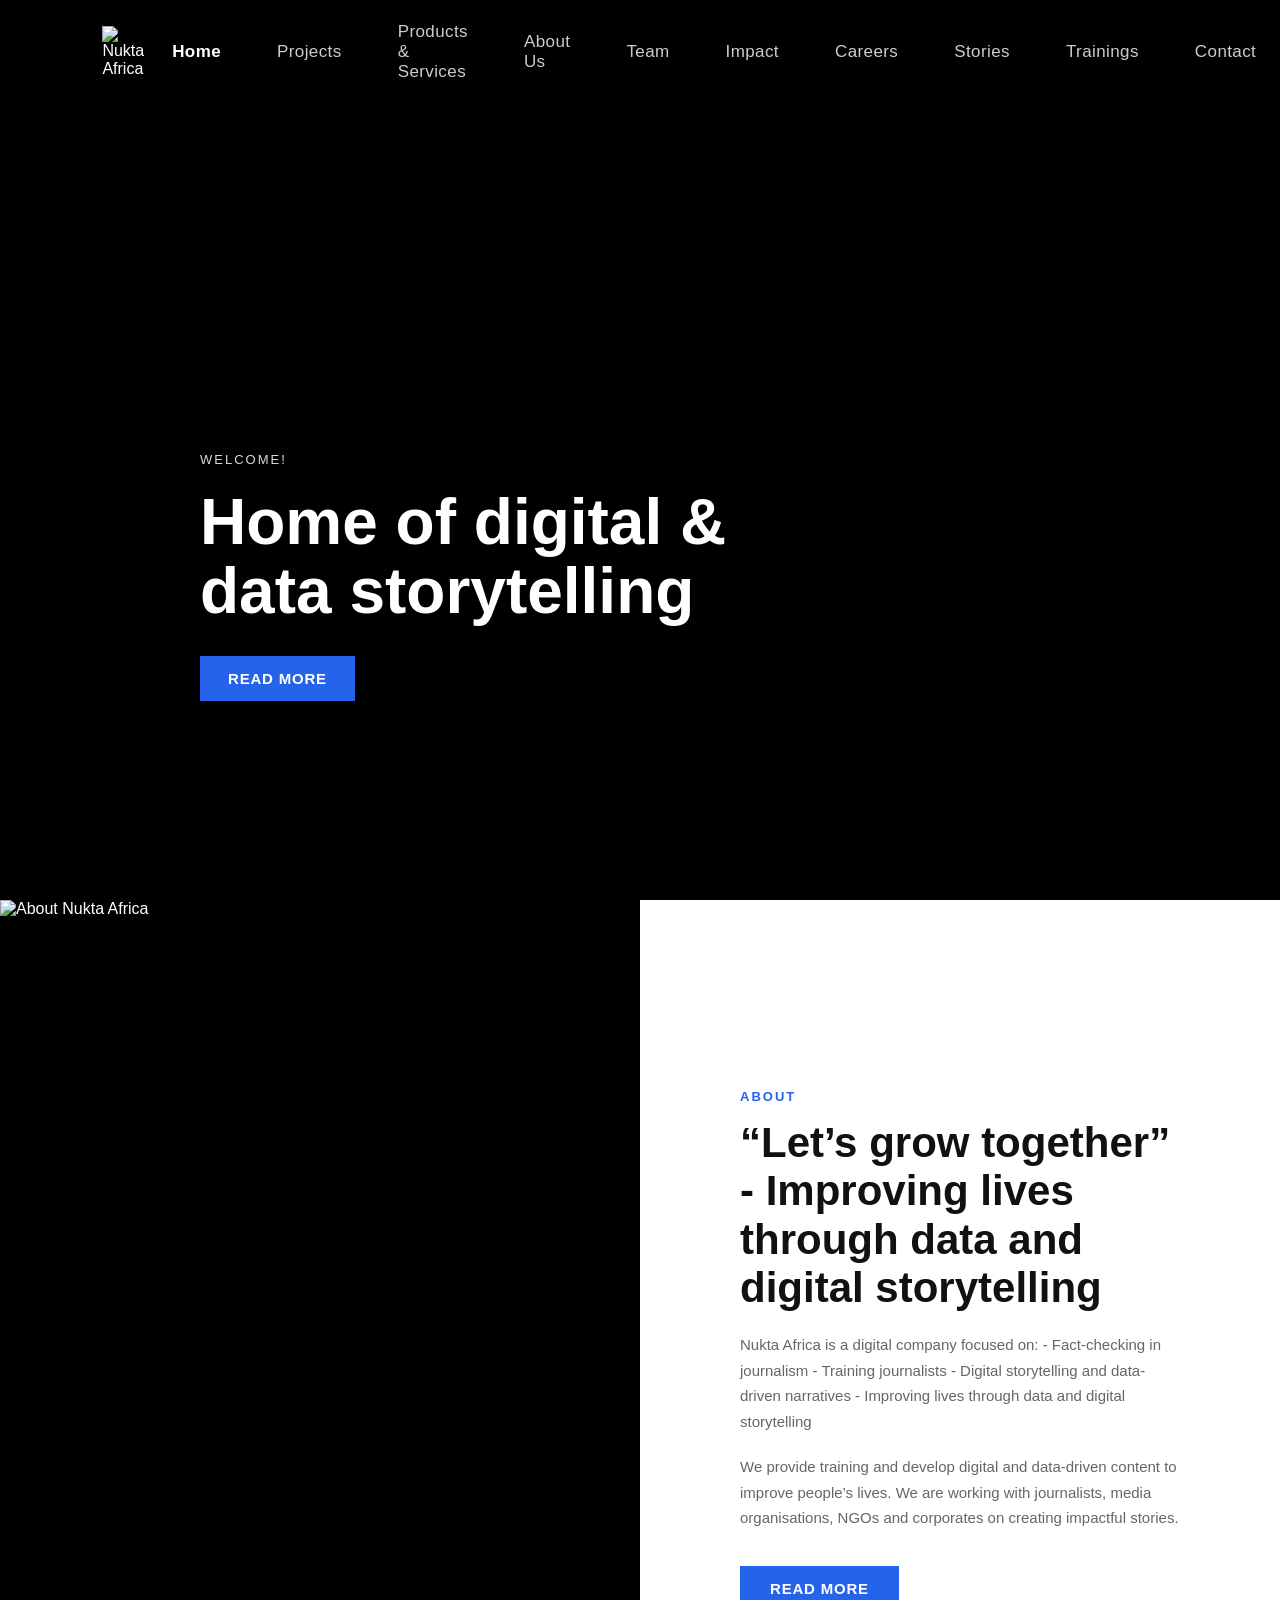
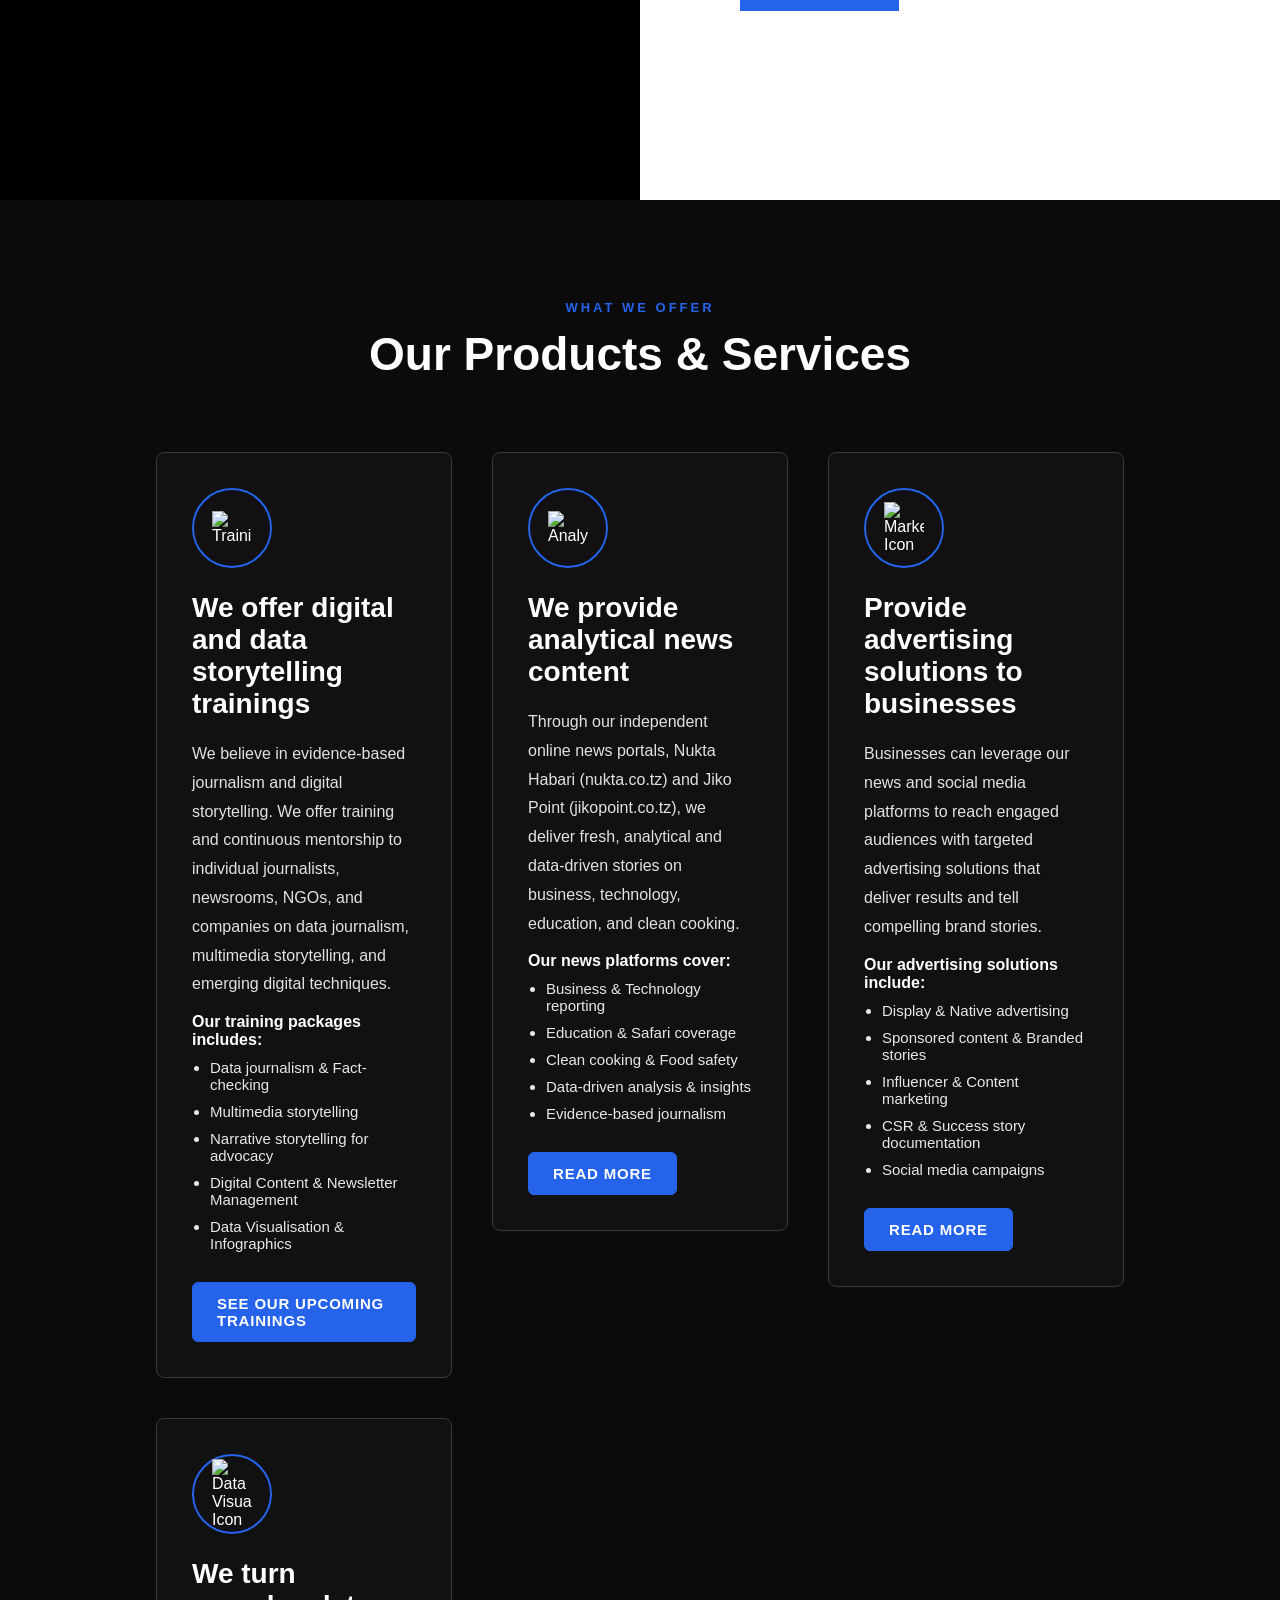
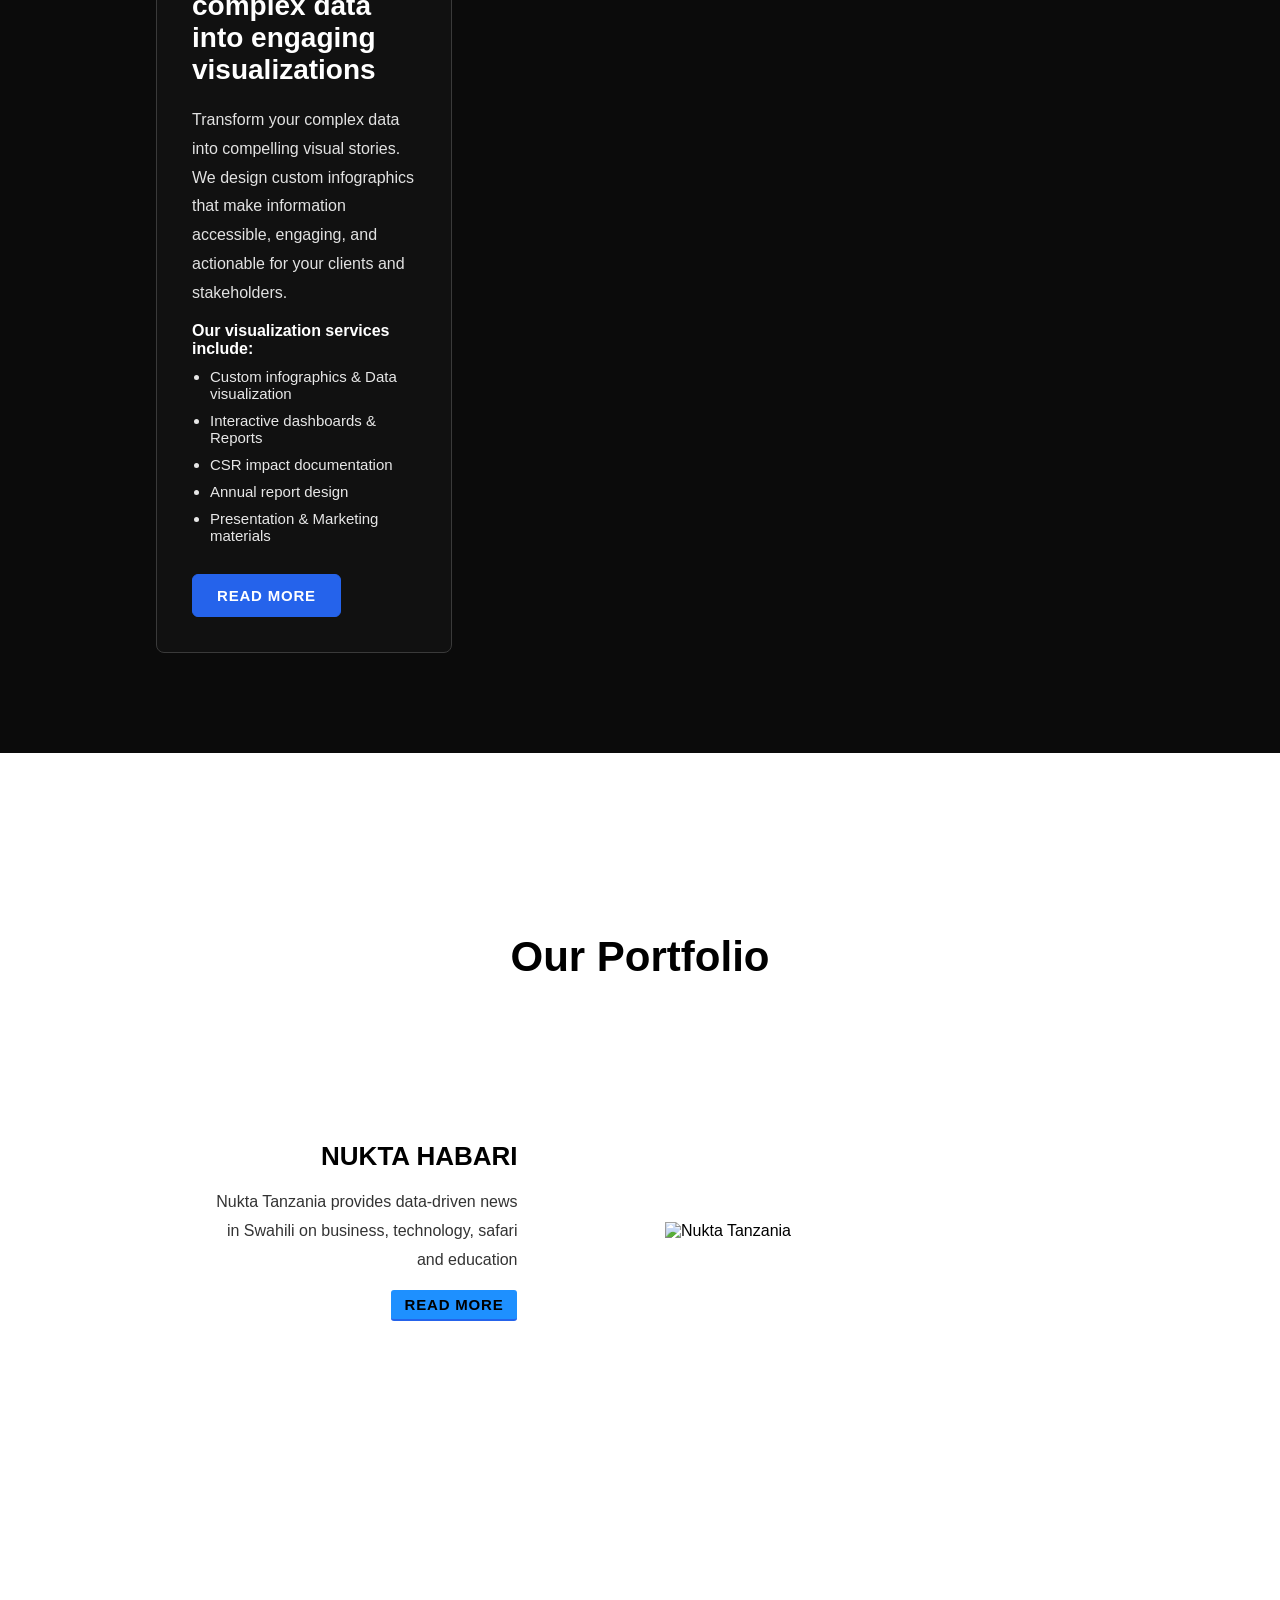
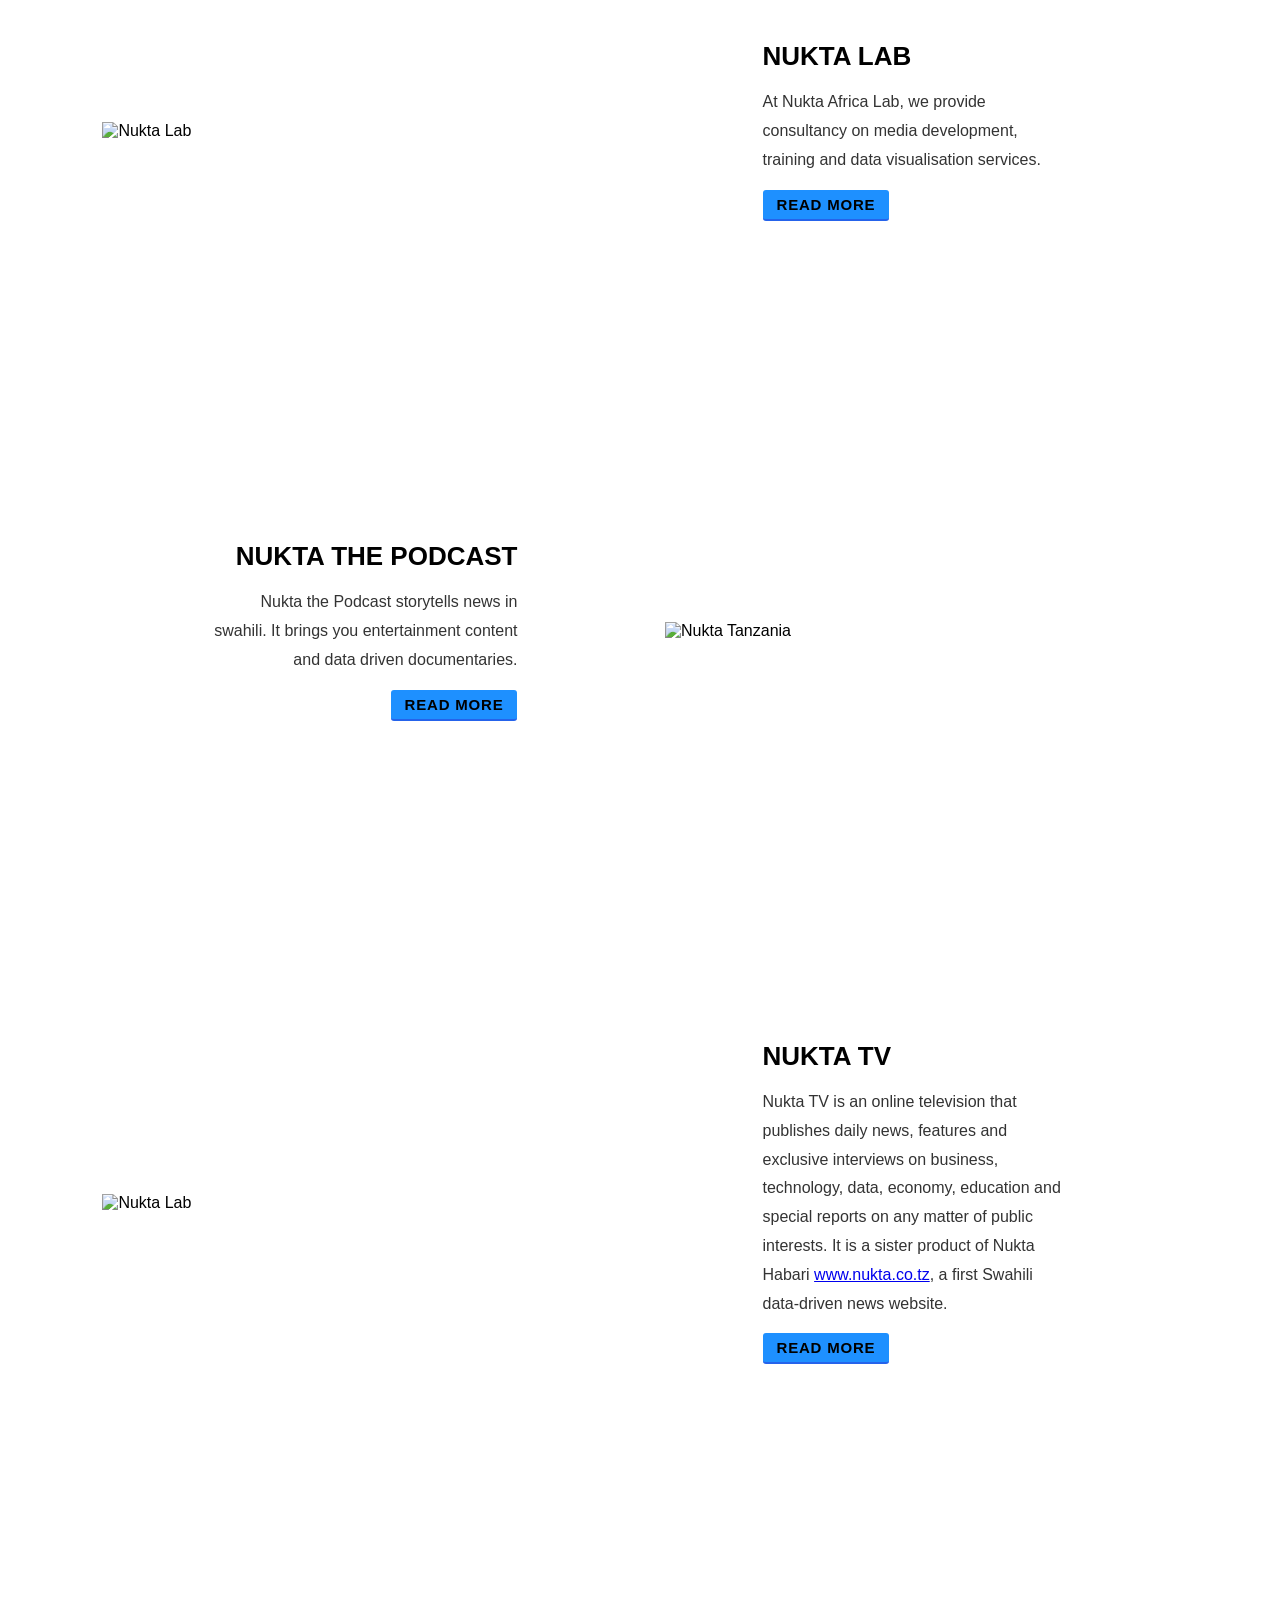
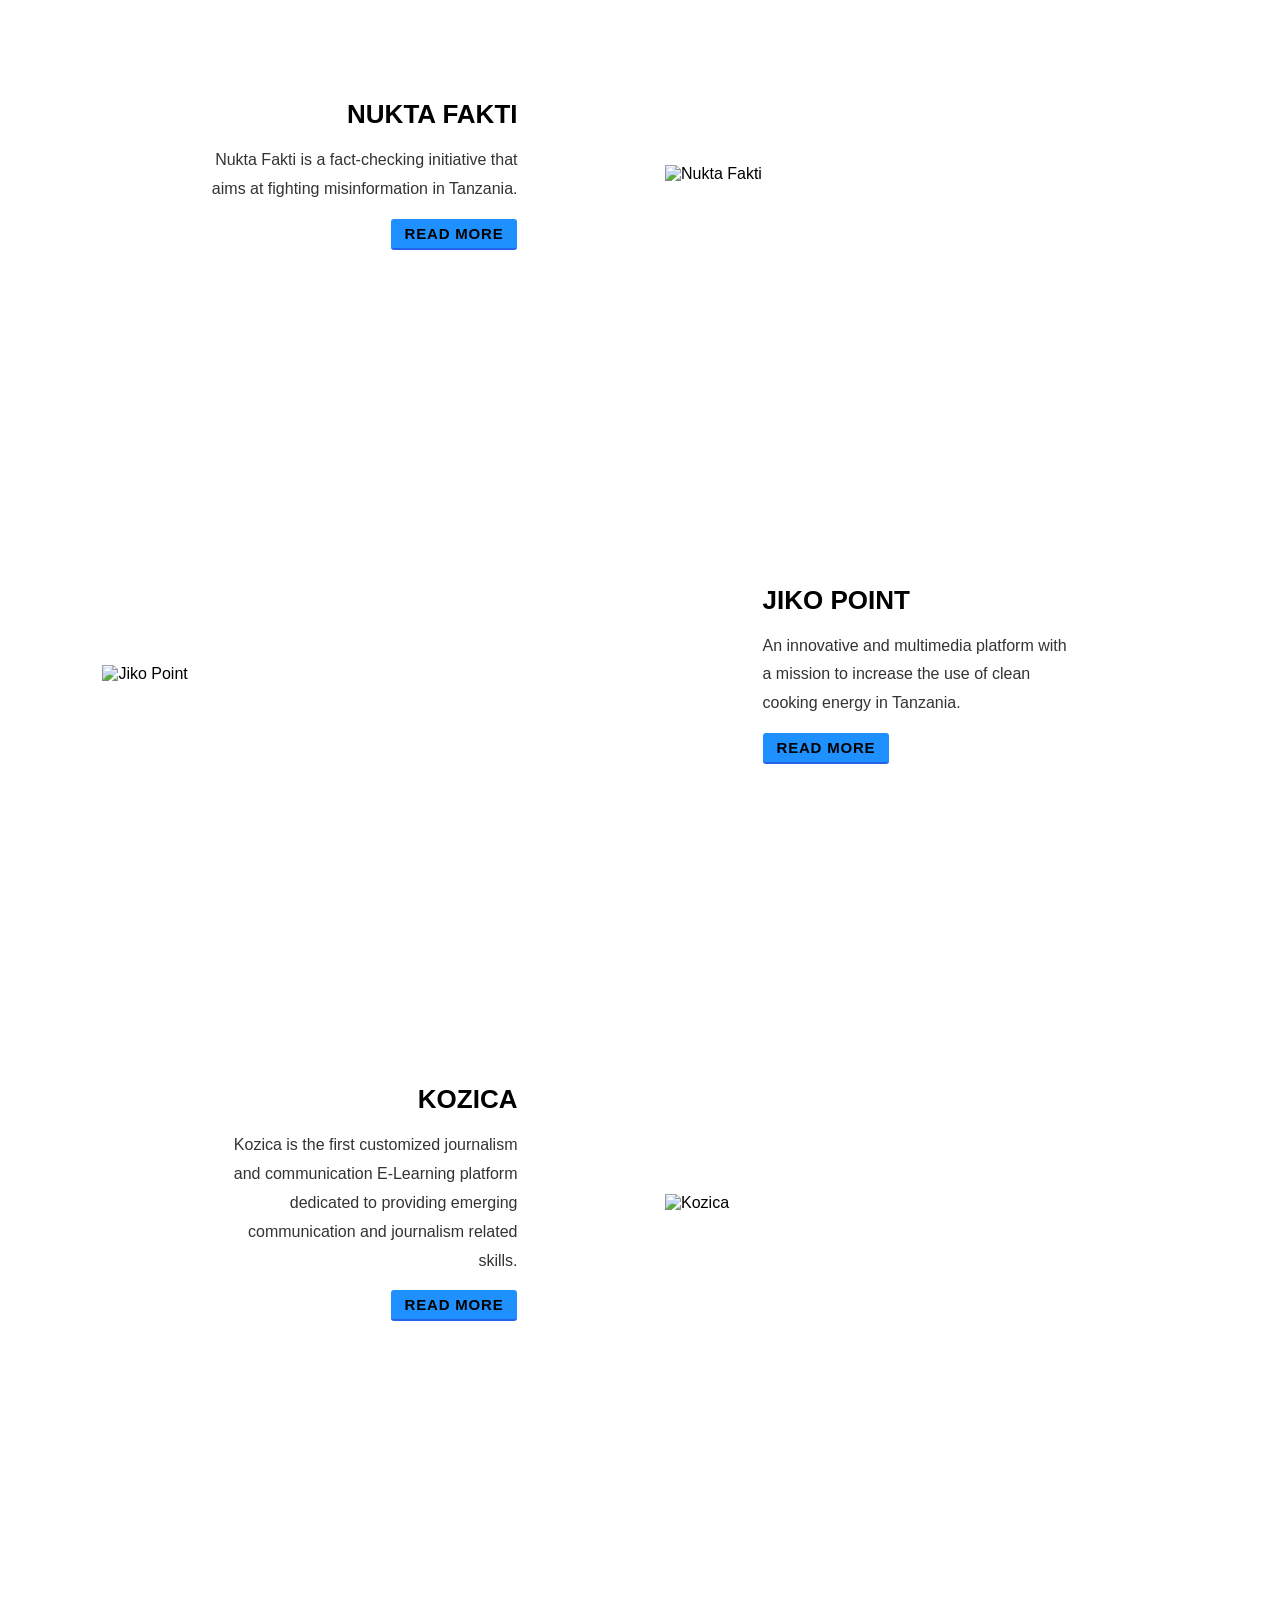
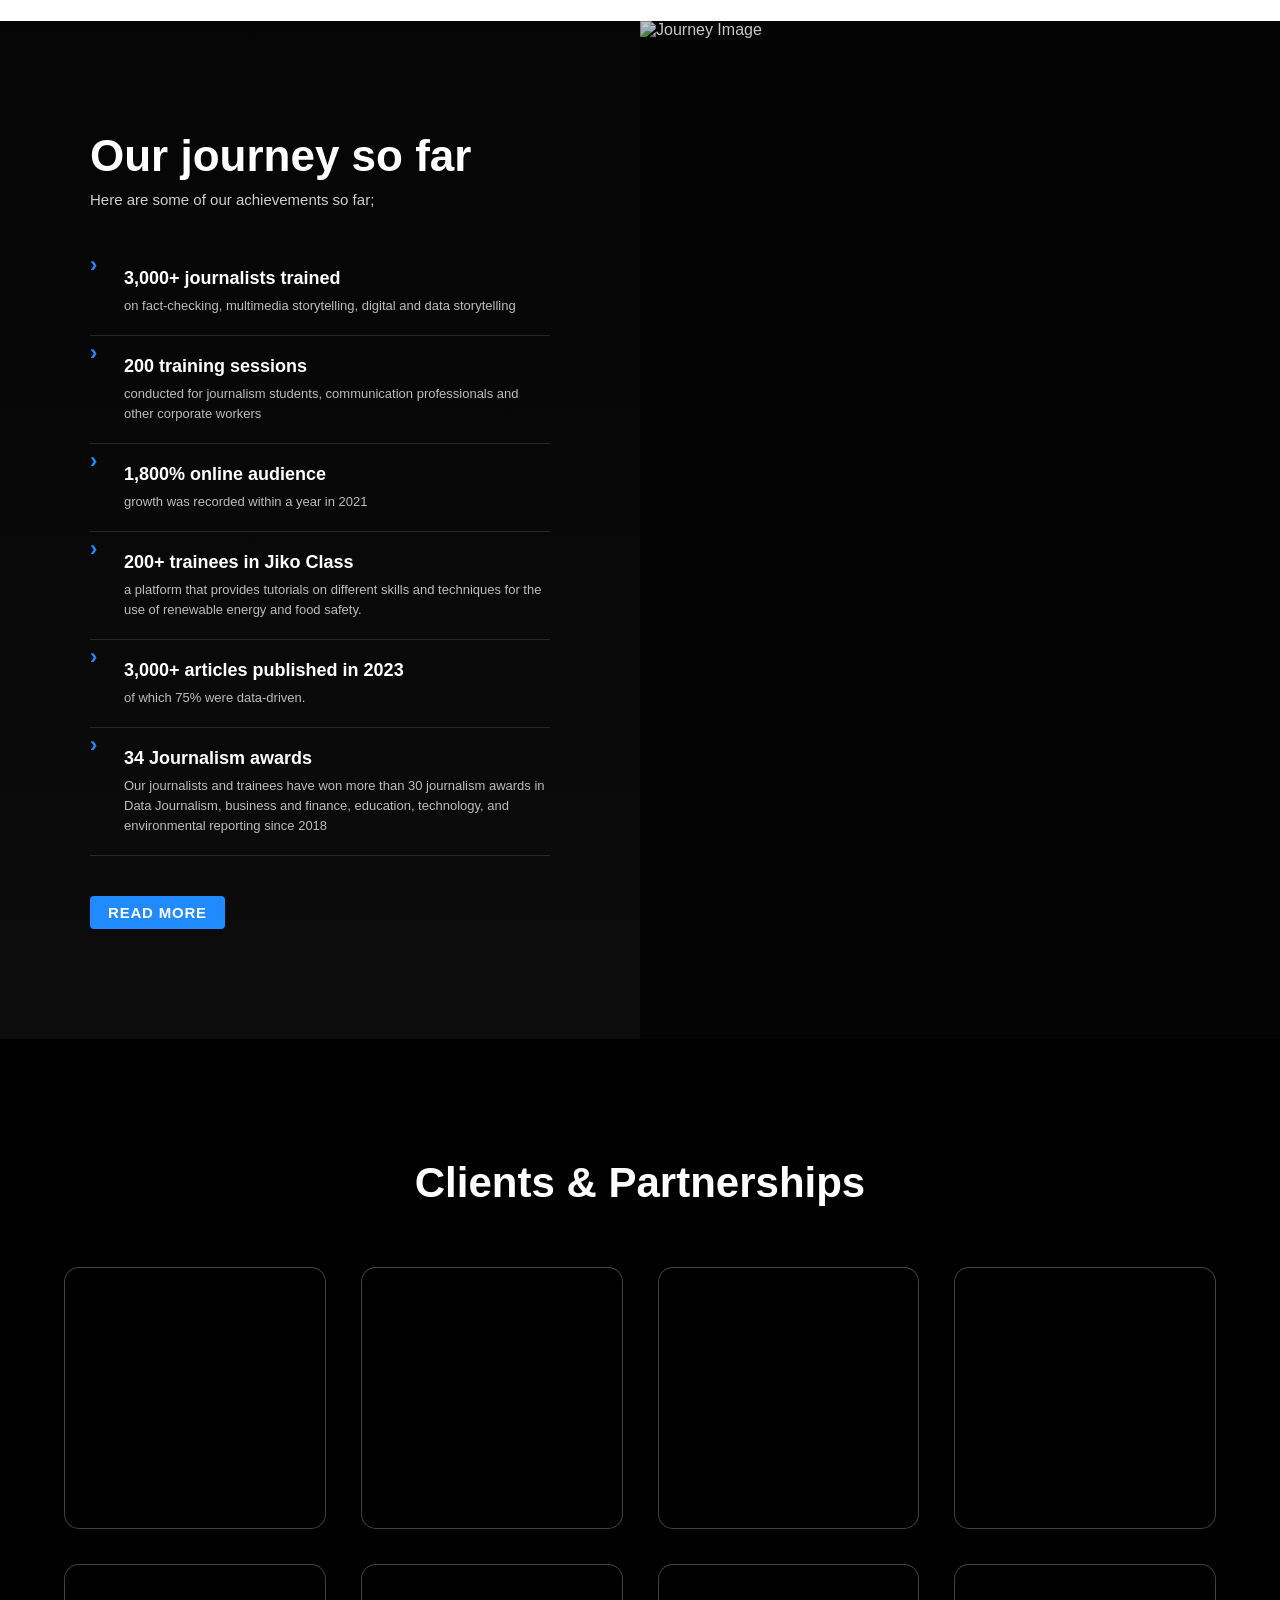
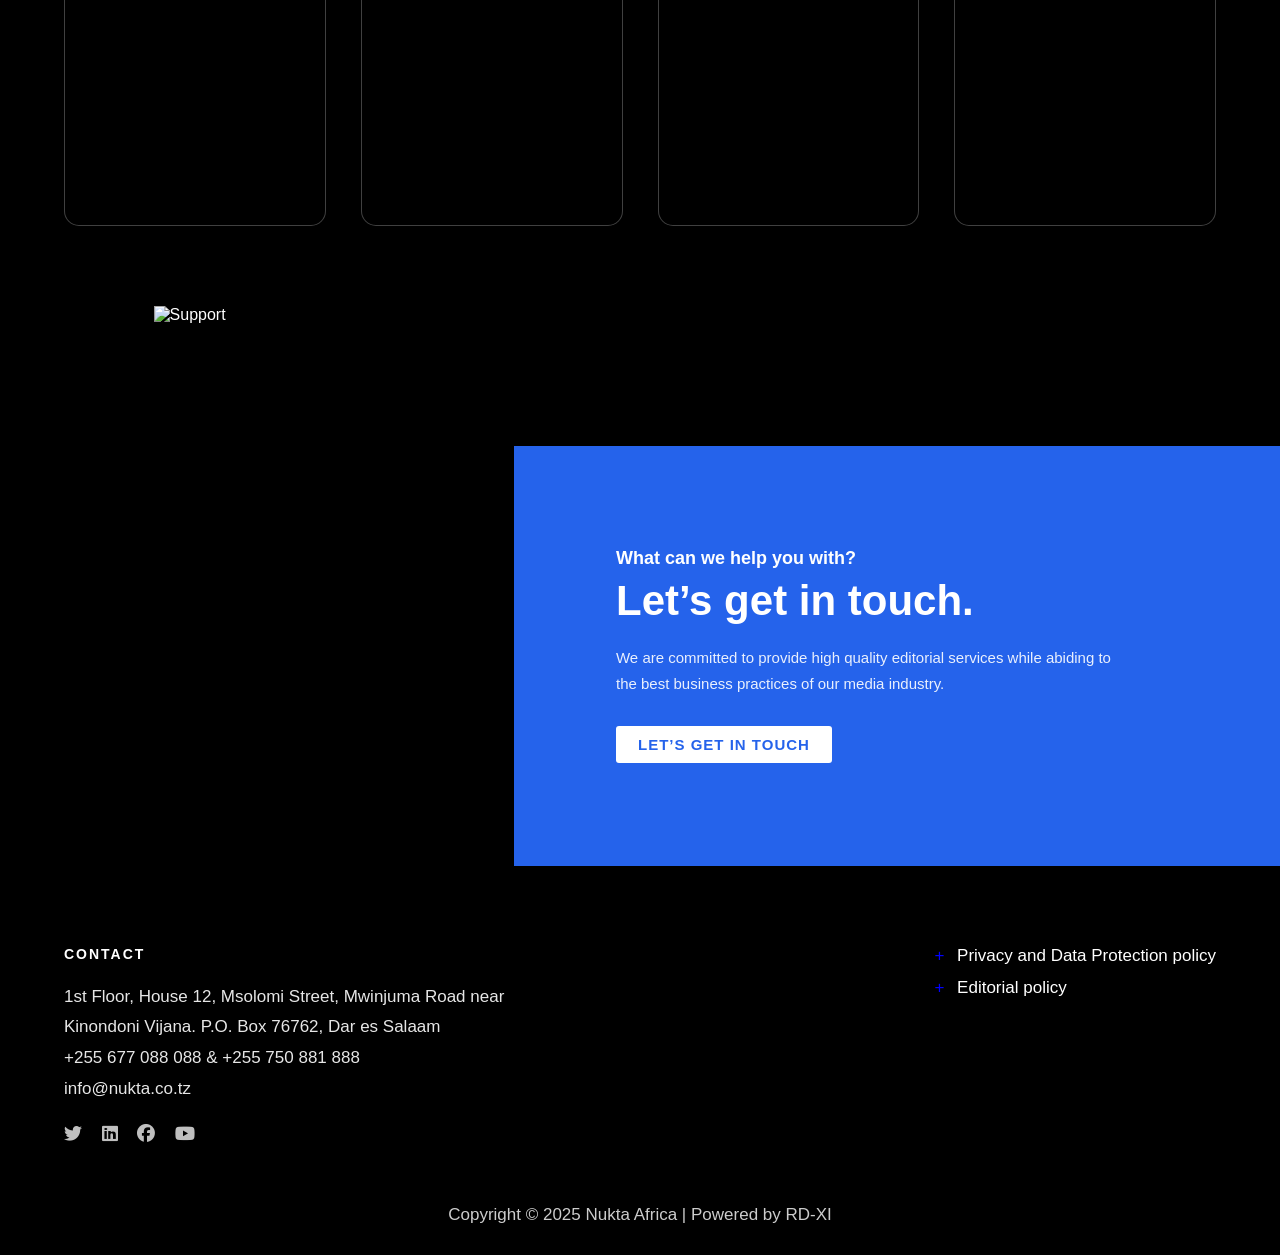
==== index.html @ 976929ad "init 2" ====
<!DOCTYPE html>
<html lang="en">
<head>
    <meta charset="UTF-8">
    <title>Nukta Africa</title>
    <meta name="viewport" content="width=device-width, initial-scale=1.0">
    <link rel="stylesheet" href="css/style.css">
    <link rel="stylesheet" href="https://cdnjs.cloudflare.com/ajax/libs/font-awesome/6.5.0/css/all.min.css">

</head>
<body>

    <div class="menu-overlay" id="menuOverlay" onclick="toggleMenu()"></div>


<section class="hero">

    <div class="hero-overlay"></div>

    <!-- HEADER -->
    <header class="header">
        <div class="logo">
            <img src="images/logo.png" alt="Nukta Africa">
        </div>

        <!-- DESKTOP NAV -->
        <nav class="nav">
            <a href="index.html" class="active">Home</a>
            <a href="projects.html">Projects</a>
            <a href="services.html">Products & Services</a>
            <a href="about.html">About Us</a>
            <a href="team.html">Team</a>
            <a href="impact.html">Impact</a>
            <a href="careers.html">Careers</a>
            <a href="stories.html">Stories</a>
            <a href="training.html">Trainings</a>
            <a href="contact.html">Contact</a>
        </nav>

        <!-- MOBILE MENU BUTTON -->
        <div class="menu-toggle" onclick="toggleMenu()">
            <span></span>
            <span></span>
            <span></span>
        </div>
    </header>

    <!-- MOBILE NAV -->
    <div class="mobile-nav" id="mobileNav">
        <a href="index.html" class="active">Home</a>
        <a href="projects.html">Projects</a>
        <a href="services.html">Products & Services</a>
        <a href="about.html">About Us</a>
        <a href="team.html">Team</a>
        <a href="impact.html">Impact</a>
        <a href="careers.html">Careers</a>
        <a href="stories.html">Stories</a>
        <a href="training.html">Trainings</a>
        <a href="contact.html">Contact</a>
    </div>

    <!-- HERO CONTENT -->
    <div class="hero-content">
        <span class="welcome">WELCOME!</span>
        <h1>Home of digital & data storytelling</h1>
        <a href="#about" class="hero-btn">READ MORE</a>
    </div>

</section>

<!-- ===== ABOUT SECTION START ===== -->
<section class="about-section" id="about">

    <!-- LEFT IMAGE -->
    <div class="about-image">
        <img src="images/about-img.png" alt="About Nukta Africa">
    </div>

    <!-- RIGHT CONTENT -->
    <div class="about-content">
        <span class="about-tag">ABOUT</span>

        <h2>
            “Let’s grow together” -
            Improving lives through
            data and digital storytelling
        </h2>

        <p class="about-highlight">
            Nukta Africa is a digital company focused on: - Fact-checking in journalism - Training journalists -
            Digital storytelling and data-driven narratives - Improving lives through data and digital storytelling
        </p>

        <p>
            We provide training and develop digital and data-driven content to improve people’s lives.
            We are working with journalists, media organisations, NGOs and corporates on creating impactful stories.
        </p>

        <a href="about.html" class="about-btn">Read More</a>
    </div>

</section>
<!-- ===== ABOUT SECTION END ===== -->



<!-- ===== DARK SERVICES SECTION START ===== -->
<section class="dark-services">

<div class="section-heading">
    <span class="section-tag">WHAT WE OFFER</span>
    <h2>Our Products & Services</h2>
</div>

    <div class="dark-services-container">

        <!-- SERVICE 1 -->
        <div class="service-box reveal delay-1">
            <div class="service-icon">
                <img src="images/icon-training.png" alt="Training">
            </div>

            <h3>We offer digital and data storytelling trainings</h3>

            <p>
                We believe in evidence-based journalism and digital storytelling. We offer training and continuous 
                mentorship to individual journalists, newsrooms, NGOs, and companies on data journalism, multimedia 
                storytelling, and emerging digital techniques.
            </p>

            <strong>Our training packages includes:</strong>

            <ul>
                <li>Data journalism & Fact-checking</li>
                <li>Multimedia storytelling</li>
                <li>Narrative storytelling for advocacy</li>
                <li>Digital Content & Newsletter Management</li>
                <li>Data Visualisation & Infographics</li>
            </ul>

            <a href="training.html" class="dark-btn">See our upcoming trainings</a>

        </div>

        <!-- SERVICE 2 -->
         <div class="service-box reveal delay-2">
            <div class="service-icon">
                <img src="images/icon-analytics.png" alt="Analytics">
            </div>

            <h3>We provide analytical news content</h3>

            <p>
                Through our independent online news portals, Nukta Habari (nukta.co.tz) and Jiko Point (jikopoint.co.tz), 
                we deliver fresh, analytical and data-driven stories on business, technology, education, and clean cooking.
            </p>

            <strong>Our news platforms cover:</strong>

            <ul>
                <li>Business & Technology reporting</li>
                <li>Education & Safari coverage</li>
                <li>Clean cooking & Food safety</li>
                <li>Data-driven analysis & insights</li>
                <li>Evidence-based journalism</li>
            </ul>

            <a href="services.html" class="dark-btn">Read More</a>
        </div>


    <div class="service-box reveal delay-3">

        <div class="service-icon">
            <img src="images/marketing.png" alt="Marketing Icon">
        </div>

        <h3>Provide advertising solutions to businesses</h3>

        <p>
            Businesses can leverage our news and social media platforms to reach engaged audiences with targeted 
            advertising solutions that deliver results and tell compelling brand stories.
        </p>

        <strong>Our advertising solutions include:</strong>

        <ul>
            <li>Display & Native advertising</li>
            <li>Sponsored content & Branded stories</li>
            <li>Influencer & Content marketing</li>
            <li>CSR & Success story documentation</li>
            <li>Social media campaigns</li>
        </ul>

        <a href="#" class="dark-btn">READ MORE</a>

    </div>

    <div class="service-box reveal delay-4">

        <div class="service-icon">
            <img src="images/complex.png" alt="Data Visualisation Icon">
        </div>

        <h3>We turn complex data into engaging visualizations</h3>

        <p>
            Transform your complex data into compelling visual stories. We design custom infographics that make 
            information accessible, engaging, and actionable for your clients and stakeholders.
        </p>

        <strong>Our visualization services include:</strong>

        <ul>
            <li>Custom infographics & Data visualization</li>
            <li>Interactive dashboards & Reports</li>
            <li>CSR impact documentation</li>
            <li>Annual report design</li>
            <li>Presentation & Marketing materials</li>
        </ul>

        <a href="#" class="dark-btn">READ MORE</a>

    </div>

    </div>

</section>
<!-- ===== DARK SERVICES SECTION END ===== -->


<!-- ROWS START HERE -->

<section class="portfolio-full">

    <div class="portfolio-heading">
        <h2>Our Portfolio</h2>
    </div>

    <div class="portfolio-rows">
        <div class="portfolio-full-row text-right-align">
            <div class="portfolio-full-text">
                <h3>NUKTA HABARI</h3>
                <p>
                   Nukta Tanzania provides data-driven news in Swahili on business, technology, safari and education
                </p>
                <a href="https://nukta.co.tz/" class="portfolio-btn">Read More</a>
            </div>
            <div class="portfolio-full-image">
                <img src="images/port_1.jpg" alt="Nukta Tanzania">
            </div>
        </div>

        <div class="portfolio-full-row reverse">
            <div class="portfolio-full-text">
                <h3>NUKTA LAB</h3>
                <p>
                    At Nukta Africa Lab, we provide consultancy on media
                    development, training and data visualisation services.
                </p>
                <a href="#" class="portfolio-btn">Read More</a>
            </div>
            <div class="portfolio-full-image">
                <img src="images/port_2.jpg" alt="Nukta Lab">
            </div>
        </div>

        <div class="portfolio-full-row text-right-align">
            <div class="portfolio-full-text">
                <h3>NUKTA THE PODCAST</h3>
                <p>
                   Nukta the Podcast storytells news in swahili. It brings you entertainment content and data driven documentaries.
                </p>
                <a href="https://anchor.fm/nukta-the-podcast" class="portfolio-btn">Read More</a>
            </div>
            <div class="portfolio-full-image">
                <img src="images/port_3.jpg" alt="Nukta Tanzania">
            </div>
        </div>

        <div class="portfolio-full-row reverse">
            <div class="portfolio-full-text">
                <h3>NUKTA TV</h3>
                <p>
                    Nukta TV is an online television that publishes daily news, features and exclusive interviews on business, technology, data, economy, education and special reports on any matter of public interests. It is a sister product of Nukta Habari <a href="https://nukta.co.tz/">www.nukta.co.tz</a>, a first Swahili data-driven news website.
                </p>
                <a href="https://www.youtube.com/channel/UCBHTjEpNiN-k3giQIPc5A_Q" class="portfolio-btn">Read More</a>
            </div>
            <div class="portfolio-full-image">
                <img src="images/port_4.jpg" alt="Nukta Lab">
            </div>
        </div>

        <div class="portfolio-full-row text-right-align">
            <div class="portfolio-full-text">
                <h3>NUKTA FAKTI</h3>
                <p>
                    Nukta Fakti is a fact-checking initiative that aims at fighting misinformation in Tanzania.
                </p>
                <a href="#" class="portfolio-btn">Read More</a>
            </div>
            <div class="portfolio-full-image">
                <img src="images/port_5.jpg" alt="Nukta Fakti">
            </div>
        </div>

        <div class="portfolio-full-row reverse">
            <div class="portfolio-full-text">
                <h3>JIKO POINT</h3>
                <p>
                    An innovative and multimedia platform with a mission to increase the use of clean cooking energy in Tanzania.
                </p>
                <a href="#" class="portfolio-btn">Read More</a>
            </div>
            <div class="portfolio-full-image">
                <img src="images/port_6.jpg" alt="Jiko Point">
            </div>
        </div>

        <div class="portfolio-full-row text-right-align">
            <div class="portfolio-full-text">
                <h3>KOZICA</h3>
                <p>
                    Kozica is the first customized journalism and communication E-Learning platform dedicated to providing emerging communication and journalism related skills.
                </p>
                <a href="#" class="portfolio-btn">Read More</a>
            </div>
            <div class="portfolio-full-image">
                <img src="images/port_7.jpg" alt="Kozica">
            </div>
        </div>
    </div>

</section>

<!-- END OF PORTFOLIO SECTION -->


<!-- JOURNEY SECTION -->


<section class="journey-section">
  <div class="journey-container">

    <!-- LEFT CONTENT -->
    <div class="journey-content">
      <h2>Our journey so far</h2>
      <p class="journey-subtitle">Here are some of our achievements so far;</p>

      <ul class="journey-list">
        <li>
          <strong>3,000+ journalists trained</strong>
          <span>on fact-checking, multimedia storytelling, digital and data storytelling</span>
        </li>

        <li>
          <strong>200 training sessions</strong>
          <span>conducted for journalism students, communication professionals and other corporate workers</span>
        </li>

        <li>
          <strong>1,800% online audience</strong>
          <span>growth was recorded within a year in 2021</span>
        </li>

        <li>
          <strong>200+ trainees in Jiko Class</strong>
          <span>a platform that provides tutorials on different skills and techniques for the use of renewable energy and food safety.</span>
        </li>

        <li>
          <strong>3,000+ articles published in 2023</strong>
          <span>of which 75% were data-driven.</span>
        </li>

        <li>
          <strong>34 Journalism awards</strong>
          <span>Our journalists and trainees have won more than 30 journalism awards in Data Journalism, business and finance, education, technology, and environmental reporting since  2018</span>
        </li>
      </ul>

      <a href="#" class="journey-btn">READ MORE</a>
    </div>

    <!-- RIGHT IMAGE -->
    <div class="journey-image">
      <img src="images/journey.jpg" alt="Journey Image">
    </div>

  </div>
</section>

<!-- CLIENTS -->

<section class="clients-section">
    <div class="clients-overlay"></div>

    <div class="clients-container">
        <h2>Clients & Partnerships</h2>

        <div class="clients-grid">
            <div class="client-logo"><img src="images/partners/1.png" alt=""></div>
            <div class="client-logo"><img src="images/partners/2.png" alt=""></div>
            <div class="client-logo"><img src="images/partners/3.png" alt=""></div>
            <div class="client-logo"><img src="images/partners/4.png" alt=""></div>

            <div class="client-logo"><img src="images/partners/5.png" alt=""></div>
            <div class="client-logo"><img src="images/partners/6.png" alt=""></div>
            <div class="client-logo"><img src="images/partners/7.png" alt=""></div>
            <div class="client-logo"><img src="images/partners/8.png" alt=""></div>
        </div>
    </div>
</section>

<section class="cta-split">
    <div class="cta-image">
        <img src="images/cta.png" alt="Support">
    </div>

    <div class="cta-content">
        <h3>What can we help you with?</h3>
        <h2>Let’s get in touch.</h2>
        <p>
            We are committed to provide high quality editorial services while
            abiding to the best business practices of our media industry.
        </p>

        <a href="#" class="cta-btn">LET’S GET IN TOUCH</a>
    </div>
</section>

<!-- FOOTER SECTION -->

<footer class="site-footer">
    <div class="footer-container">

        <!-- LEFT COLUMN -->
        <div class="footer-left">
            <h4>CONTACT</h4>
            <p>
                1st Floor, House 12, Msolomi Street, Mwinjuma Road near<br>
                Kinondoni Vijana. P.O. Box 76762, Dar es Salaam<br>
                +255 677 088 088 & +255 750 881 888<br>
                info@nukta.co.tz
            </p>

            <div class="footer-socials">
                <a href="#"><i class="fab fa-twitter"></i></a>
                <a href="#"><i class="fab fa-linkedin"></i></a>
                <a href="#"><i class="fab fa-facebook"></i></a>
                <a href="#"><i class="fab fa-youtube"></i></a>
            </div>
        </div>

        <!-- RIGHT COLUMN -->
       <div class="footer-right">
    <p>
        <span class="red-plus">+</span>
        <a href="#" class="footer-link">Privacy and Data Protection policy</a>
    </p>
    <p>
        <span class="red-plus">+</span>
        <a href="#" class="footer-link">Editorial policy</a>
    </p>
</div>

    </div>

    <div class="footer-bottom">
        <p>Copyright © 2025 Nukta Africa | Powered by RD-XI</p>
    </div>
</footer>

<script src="js/menu.js"></script>
<script src="js/index.js"></script>

</body>
</html>
---- css/style.css ----
/* ============================
   Nukta Africa - style.css
   Single clean file — portfolio alternating fixed
============================ */

:root {
  --primary: #2563eb;
}


/* ---- Reset & base ---- */
* {
  margin: 0;
  padding: 0;
  box-sizing: border-box;
  font-family: Arial, sans-serif;
}

html,
body {
  height: 100%;
}

body {
  background: #000;
  color: #fff;
  -webkit-font-smoothing: antialiased;
  -moz-osx-font-smoothing: grayscale;
}

/* =========================
   HERO
========================= */
.hero {
  position: relative;
  width: 100%;
  height: 100vh;
  background: url("../images/hero-bg.png") center/cover no-repeat;
  overflow: hidden;
  color: #fff;
}

.about-hero {
  position: relative;
  width: 100%;
  height: 100vh;
  background: url("../images/about-theme.jpg") center/cover no-repeat;
  overflow: hidden;
  color: #fff;
}

.hero-overlay {
  position: absolute;
  inset: 0;
  background: linear-gradient(to bottom, rgba(0, 0, 0, 0.75), rgba(0, 0, 0, 0.35), rgba(0, 0, 0, 0.1), rgba(0, 0, 0, 0));
  z-index: 1;
}

.header {
  position: relative;
  z-index: 5;
  width: 100%;
  padding: 25px 80px;
  display: flex;
  align-items: center;
  justify-content: space-between;
}

.logo img {
  height: 85px;
  width: auto;
}

.nav a {
  color: rgba(255, 255, 255, 0.80);
  margin-left: 28px;
  text-decoration: none;
  font-size: 15px;
  font-weight: 500;
  letter-spacing: 0.4px;
  transition: color .25s ease;
}

.nav a:hover {
  color: #2563eb;
}

.nav a.active {
  color: #fff;
  font-weight: 700;
}

.menu-toggle {
  display: none;
  flex-direction: column;
  gap: 6px;
  cursor: pointer;
  z-index: 999;
}

.menu-toggle span {
  width: 30px;
  height: 4px;
  background: #fff;
  border-radius: 10px;
  display: block;
  transition: transform .25s ease, opacity .25s ease;
}

.mobile-nav {
  position: fixed;
  top: 0;
  right: -320px;
  width: 300px;
  height: 100vh;
  background: #000;
  display: flex;
  flex-direction: column;
  justify-content: center;
  padding-left: 30px;
  transition: right .36s ease;
  z-index: 998;
}

.mobile-nav a {
  color: rgba(255, 255, 255, 0.9);
  text-decoration: none;
  font-size: 18px;
  font-weight: 500;
  padding: 14px 0;
  transition: color .2s ease;
}

.mobile-nav a:hover {
  color: #2563eb;
}

.mobile-nav.show {
  right: 0;
}

.menu-overlay {
  position: fixed;
  inset: 0;
  background: rgba(0, 0, 0, 0.35);
  backdrop-filter: blur(2px);
  opacity: 0;
  visibility: hidden;
  transition: opacity .25s ease, visibility .25s ease;
  z-index: 997;
}

.menu-overlay.show {
  opacity: 1;
  visibility: visible;
}

.hero-content {
  position: absolute;
  z-index: 3;
  top: 50%;
  left: 200px;
  transform: translateY(-50%);
  max-width: 620px;
  text-align: left;
}

.welcome {
  letter-spacing: 2px;
  font-size: 13px;
  opacity: 0.85;
}

.hero-content h1 {
  font-size: 64px;
  line-height: 1.08;
  font-weight: 700;
  margin: 20px 0 30px;
  text-shadow: 0 8px 24px rgba(0, 0, 0, 0.6);
}

.hero-btn {
  display: inline-block;
  background: #2563eb;
  color: #fff;
  padding: 14px 28px;
  font-size: 14px;
  font-weight: 600;
  letter-spacing: 1px;
  text-decoration: none;
  transition: transform .18s ease, background .18s ease, box-shadow .18s ease;
}

.hero-btn:hover {
  background: #0b5ed7;
  transform: translateY(-2px);
  box-shadow: 0 8px 25px rgba(11, 94, 215, 0.12);
}

/* =========================
   ABOUT HERO CONTENT (SAFE / ISOLATED)
========================= */

.about-hero .hero-overlay {
  background: linear-gradient(to right,
      rgba(0, 0, 0, 0.9) 0%,
      rgba(0, 0, 0, 0.55) 40%,
      rgba(0, 0, 0, 0.15) 65%,
      rgba(0, 0, 0, 0.0) 100%);
}

/* container positioned exactly like index hero */
.about-hero .about-hero-content {
  position: absolute;
  z-index: 3;
  top: 46%;
  /* ⬆ pulls content up slightly */
  left: 170px;
  /* ⬅ moves text block left */
  transform: translateY(-50%);
  max-width: 1200px;
  display: flex;
  gap: 90px;
  /* ⬅ tighter spacing between About & paragraph */
  align-items: flex-start;
  /* ⬆ aligns paragraph to top of "About" */
}


/* big ABOUT title */
.about-hero .about-title {
  font-size: clamp(90px, 11vw, 170px);
  font-weight: 800;
  line-height: 0.95;
  /* tighter baseline like your reference */
  margin-top: -6px;
  /* optical vertical alignment */
  background: linear-gradient(180deg, #ffffff 0%, #d7d7d7 100%);
  -webkit-background-clip: text;
  -webkit-text-fill-color: transparent;
}


/* right paragraph */
.about-hero .about-text {
  max-width: 520px;
  font-size: 20px;
  line-height: 1.6;
  color: #ffffff;
  margin-top: 14px;
  /* aligns first line with "u t" of About */
}


/* =========================
   ABOUT HERO MOBILE
========================= */

@media (max-width: 992px) {
  .about-hero .about-hero-content {
    left: 30px;
    right: 30px;
    flex-direction: column;
    gap: 24px;
    max-width: none;
  }

  .about-hero .about-title {
    font-size: 72px;
  }
}

.hero-half {
  background: url("../images/your-new-image.jpg") center/cover no-repeat;
}


/* HERO animations */
.hero-content {
  opacity: 0;
  transform: translateY(40px);
  animation: heroFadeUp .9s ease forwards .25s;
}

.hero-btn {
  opacity: 0;
  animation: heroFadeUp .9s ease forwards .6s;
}

@keyframes heroFadeUp {
  to {
    opacity: 1;
    transform: translateY(0);
  }
}

/* Responsive header adjustments */
@media (max-width: 992px) {
  .header {
    padding: 20px 40px;
  }

  .logo img {
    height: 52px;
  }

  .nav {
    display: none;
  }

  .menu-toggle {
    display: flex;
  }

  .hero-content {
    left: 30px;
    right: 30px;
    max-width: none;
  }

  .hero-content h1 {
    font-size: 42px;
  }
}

/* =========================
   HALF SCREEN HERO VARIANT
========================= */
.hero-half {
  height: 50vh !important;
  /* Half of the viewport */
  min-height: 420px;
  /* Prevents being too short on laptops */
}

/* Keep content vertically centered */
.hero-half .hero-content {
  top: 50%;
}




/* =========================
   ABOUT SECTION
========================= */
.about-section {
  display: flex;
  width: 100%;
  min-height: 100vh;
}

.about-image {
  width: 50%;
}

.about-image img {
  width: 100%;
  height: 100%;
  object-fit: cover;
}

.about-content {
  width: 50%;
  background: #fff;
  color: #111;
  padding: 100px;
  display: flex;
  flex-direction: column;
  justify-content: center;
}

.about-tag {
  color: #2563eb;
  letter-spacing: 2px;
  font-size: 13px;
  font-weight: 600;
  margin-bottom: 15px;
}

.about-content h2 {
  font-size: 42px;
  font-weight: 800;
  line-height: 1.15;
  max-width: 520px;
  margin-bottom: 20px;
}

.about-highlight {
  font-size: 15px;
  color: #555;
  margin-bottom: 20px;
}

.about-content p {
  font-size: 15px;
  color: #666;
  line-height: 1.7;
  max-width: 520px;
}

.about-btn {
  margin-top: 35px;
  display: inline-block;
  background: #2563eb;
  color: #fff;
  padding: 14px 30px;
  font-size: 13px;
  font-weight: 700;
  letter-spacing: 1px;
  text-decoration: none;
}

/* reveal */
.about-image,
.about-content {
  opacity: 0;
  transform: translateY(40px);
  transition: all .9s ease;
}

.about-section.show .about-image,
.about-section.show .about-content {
  opacity: 1;
  transform: translateY(0);
}

@media (max-width: 992px) {
  .about-section {
    flex-direction: column;
  }

  .about-image,
  .about-content {
    width: 100%;
  }

  .about-content {
    padding: 60px 40px;
  }

  .about-content h2 {
    font-size: 32px;
  }
}

/* =========================
   DARK SERVICES (tiles)
========================= */
.dark-services {
  background: #000;
  padding: 120px 0;
  color: #fff;
}

.dark-services-container {
  width: 90%;
  max-width: 1300px;
  margin: 0 auto;
  display: grid;
  grid-template-columns: 1fr 1fr;
  gap: 80px;
  align-items: start;
}

.service-box {
  background: #2f2f2f;
  padding: 60px;
  border-radius: 12px;
  border: 1px solid #3a3a3a;
  transition: transform .28s ease, box-shadow .28s ease;
}

.service-box:hover {
  transform: translateY(-8px);
  box-shadow: 0 18px 40px rgba(0, 0, 0, 0.5);
}

.service-icon {
  width: 80px;
  height: 80px;
  border-radius: 50%;
  border: 2px solid #2563eb;
  display: flex;
  align-items: center;
  justify-content: center;
  margin-bottom: 24px;
}

.service-icon img {
  width: 40px;
}

.service-box h3 {
  font-size: 28px;
  margin-bottom: 18px;
  color: #fff;
}

.service-box p {
  font-size: 16px;
  line-height: 1.8;
  color: rgba(255, 255, 255, 0.88);
  margin-bottom: 14px;
}

.service-box ul {
  margin-top: 10px;
  padding-left: 18px;
  color: rgba(255, 255, 255, 0.9);
}

.service-box ul li {
  margin-bottom: 10px;
  font-size: 15px;
}

.service-mockup {
  width: 80%;
  margin: 24px 0;
  border-radius: 8px;
}

.dark-btn {
  display: inline-block;
  margin-top: 12px;
  background: #2563eb;
  color: #fff;
  padding: 12px 28px;
  text-decoration: none;
  font-weight: 700;
  border-radius: 6px;
}

@media (max-width: 992px) {
  .dark-services-container {
    grid-template-columns: 1fr;
    gap: 40px;
    width: 92%;
    padding: 0 10px;
  }

  .service-box {
    padding: 36px;
    border-radius: 10px;
  }
}

/* reveal util */
.reveal {
  opacity: 0;
  transform: translateY(40px);
  transition: all .9s cubic-bezier(.25, .8, .25, 1);
  will-change: transform, opacity;
}

.reveal.active {
  opacity: 1;
  transform: translateY(0);
}

.reveal.delay-1 {
  transition-delay: .08s;
}

.reveal.delay-2 {
  transition-delay: .20s;
}

.reveal.delay-3 {
  transition-delay: .34s;
}

.reveal.delay-4 {
  transition-delay: .46s;
}

/* =========================
   PORTFOLIO (full-width alternating rows) - FIXED
========================= */
.portfolio-full {
  width: 100%;
  background: #fff;
  color: #000;
}

/* heading */
.portfolio-heading {
  width: 100%;
  text-align: center;
  padding: 80px 0 40px;
  background: #fff;
}

.portfolio-heading h2 {
  font-size: 42px;
  font-weight: 800;
  color: #000;
}

/* base row */
.portfolio-full-row {
  display: flex;
  width: 100%;
  min-height: 420px;
  align-items: center;
  background: #fff;
  overflow: hidden;
  opacity: 0;
  transform: translateY(40px);
  transition: all .9s ease;
}

.portfolio-full-row.show {
  opacity: 1;
  transform: translateY(0);
}

/* columns */
.portfolio-full-text {
  width: 50%;
  padding: 120px 10%;
  display: flex;
  flex-direction: column;
  justify-content: center;
  background: #fff;
  color: #000;
}

.portfolio-full-text h3 {
  font-size: 26px;
  font-weight: 800;
  margin-bottom: 16px;
}

.portfolio-full-text p {
  font-size: 16px;
  line-height: 1.8;
  max-width: 540px;
  color: #333;
}

.portfolio-full-image {
  width: 50%;
  height: 100%;
}

.portfolio-full-image img {
  width: 100%;
  height: 100%;
  object-fit: cover;
  display: block;
}

/* button */
.portfolio-btn {
  display: inline-block !important;
  width: auto !important;
  max-width: max-content;
  margin-top: 18px;
  background: #1e90ff;
  color: #fff;
  padding: 6px 14px;
  font-size: 12px;
  font-weight: 600;
  letter-spacing: .5px;
  text-transform: uppercase;
  text-decoration: none;
  border-radius: 3px;
  white-space: nowrap;
  transition: background .18s ease, transform .18s ease;
}

.portfolio-btn:hover {
  background: #0b5ed7;
  transform: translateY(-1px);
}

/* ------------- Alternation rules -------------
   - ODD rows (1,3,5,7): image RIGHT (default), text LEFT but content RIGHT-aligned
   - EVEN rows (2,4,6): image LEFT (row-reverse), text RIGHT but content LEFT-aligned
------------------------------------------------- */

/* ODD rows: set flex-direction row (keeps markup order: text then image),
   but align the text block's content to the RIGHT (so contents appear right-aligned) */
.portfolio-full-row:nth-child(odd) {
  flex-direction: row;
  /* text (left column) then image (right column) visually */
}

.portfolio-full-row:nth-child(odd) .portfolio-full-text {
  text-align: right;
  align-items: flex-end;
}

.portfolio-full-row:nth-child(odd) .portfolio-btn {
  align-self: flex-end;
}

/* EVEN rows: reverse the visual order so image appears left and text right */
.portfolio-full-row:nth-child(even) {
  flex-direction: row-reverse;
  /* image then text in visual order */
}

.portfolio-full-row:nth-child(even) .portfolio-full-text {
  text-align: left;
  align-items: flex-start;
}

.portfolio-full-row:nth-child(even) .portfolio-btn {
  align-self: flex-start;
}

/* Mobile: stack and center */
@media (max-width: 900px) {
  .portfolio-full-row {
    flex-direction: column !important;
  }

  .portfolio-full-text,
  .portfolio-full-image {
    width: 100%;
  }

  .portfolio-full-text {
    padding: 60px 8%;
    text-align: center !important;
    align-items: center !important;
  }

  .portfolio-full-image {
    height: 320px;
    overflow: hidden;
  }

  .portfolio-full-image img {
    width: 100%;
    height: 100%;
    object-fit: cover;
  }

  .portfolio-heading {
    padding: 60px 0 30px;
  }

  .portfolio-heading h2 {
    font-size: 30px;
  }
}

/* =========================
   JOURNEY SECTION
========================= */
.journey-section {
  width: 100%;
  background: #050505;
  padding: 0;
}

.journey-container {
  display: flex;
  width: 100%;
  min-height: 100vh;
  align-items: stretch;
  flex-wrap: nowrap;
}

.journey-content {
  width: 50%;
  padding: 110px 90px;
  color: #fff;
  display: flex;
  flex-direction: column;
  justify-content: center;
  background: linear-gradient(180deg, rgba(5, 5, 5, 1) 0%, rgba(12, 12, 12, 1) 100%);
}

.journey-content h2 {
  font-size: 44px;
  font-weight: 800;
  margin-bottom: 10px;
  color: #fff;
}

.journey-subtitle {
  font-size: 15px;
  margin-bottom: 40px;
  color: #cfcfcf;
}

.journey-list {
  list-style: none;
  padding: 0;
  margin: 0;
}

.journey-list li {
  position: relative;
  padding: 20px 0 20px 34px;
  border-bottom: 1px solid rgba(255, 255, 255, 0.12);
}

.journey-list li::before {
  content: "›";
  position: absolute;
  left: 0;
  top: 4px;
  color: #1f8bff;
  font-size: 22px;
  font-weight: 700;
}

.journey-list strong {
  display: block;
  font-size: 18px;
  font-weight: 700;
  margin-bottom: 6px;
  color: #ffffff;
}

.journey-list span {
  font-size: 13px;
  color: #bcbcbc;
}

.journey-btn {
  margin-top: 40px;
  display: inline-block;
  background: #1f8bff;
  color: #fff;
  padding: 8px 18px;
  border-radius: 4px;
  font-weight: 600;
  text-decoration: none;
}

.journey-btn:hover {
  background: #1672d8;
}

.journey-image {
  width: 50%;
  position: relative;
  overflow: hidden;
}

.journey-image img {
  width: 100%;
  height: 100%;
  object-fit: cover;
  display: block;
}

.journey-image::after {
  content: "";
  position: absolute;
  inset: 0;
  background: rgba(0, 0, 0, 0.22);
  pointer-events: none;
}

@media (max-width: 900px) {
  .journey-container {
    flex-direction: column;
    min-height: auto;
  }

  .journey-content,
  .journey-image {
    width: 100%;
  }

  .journey-content {
    padding: 60px 22px;
    text-align: left;
  }

  .journey-image {
    height: 350px;
  }
}

/* reveal for journey */
.journey-content,
.journey-image {
  opacity: 0;
  transform: translateY(40px);
  transition: all 0.9s ease;
}

.journey-section.show .journey-content {
  opacity: 1;
  transform: translateY(0);
  transition-delay: 0.2s;
}

.journey-section.show .journey-image {
  opacity: 1;
  transform: translateY(0);
  transition-delay: 0.4s;
}

/* =========================
   CLIENTS & PARTNERSHIPS
========================= */
.clients-section {
  position: relative;
  width: 100%;
  padding: 120px 0;
  background: url("../images/clients.jpg") center/cover no-repeat;
  overflow: hidden;
}

.clients-overlay {
  position: absolute;
  inset: 0;
  background: linear-gradient(to top, rgba(0, 0, 0, 0.85), rgba(0, 0, 0, 0.5), rgba(0, 0, 0, 0.1), rgba(0, 0, 0, 0));
  z-index: 2;
  pointer-events: none;
}

.clients-container {
  position: relative;
  z-index: 3;
  width: 90%;
  max-width: 1200px;
  margin: auto;
  text-align: center;
}

.clients-container h2 {
  color: #fff;
  font-size: 42px;
  font-weight: 800;
  margin-bottom: 60px;
}

.clients-grid {
  display: grid;
  grid-template-columns: repeat(4, 1fr);
  gap: 35px;
}

.client-logo {
  border: 1px solid rgba(255, 255, 255, 0.25);
  border-radius: 15px;
  width: 100%;
  aspect-ratio: 1/1;
  display: flex;
  align-items: center;
  justify-content: center;
  background: rgba(0, 0, 0, 0.35);
  backdrop-filter: blur(4px);
  padding: 0;
  transition: .35s ease;
}

.client-logo img {
  max-width: 65%;
  max-height: 65%;
  object-fit: contain;
  filter: none;
  opacity: 1;
}

.client-logo:hover {
  transform: translateY(-6px);
  border-color: #1f8bff;
  box-shadow: 0 10px 30px rgba(31, 139, 255, 0.35);
}

@media (max-width: 900px) {
  .clients-container h2 {
    font-size: 30px;
  }

  .clients-grid {
    grid-template-columns: repeat(2, 1fr);
    gap: 20px;
  }

  .client-logo {
    padding: 22px;
  }
}

/* =========================
   CTA SPLIT (image + color block)
========================= */
.cta-split {
  position: relative;
  width: 100%;
  height: 520px;
  margin-top: 100px;
}

.cta-image {
  position: absolute;
  left: 12vw;
  bottom: 0;
  width: 360px;
  z-index: 6;
}

.cta-image img {
  width: 100%;
  height: 560px;
  object-fit: contain;
  object-position: bottom;
  display: block;
}

.cta-content {
  position: absolute;
  left: calc(12vw + 360px);
  right: 0;
  bottom: 0;
  height: 420px;
  background: #2563eb;
  padding: 40px 8vw;
  color: #fff;
  display: flex;
  flex-direction: column;
  justify-content: center;
  z-index: 5;
}

.cta-content h3 {
  font-size: 18px;
  font-weight: 600;
  margin-bottom: 8px;
}

.cta-content h2 {
  font-size: 42px;
  font-weight: 800;
  margin-bottom: 20px;
}

.cta-content p {
  max-width: 500px;
  font-size: 15px;
  line-height: 1.7;
  margin-bottom: 30px;
  color: rgba(255, 255, 255, 0.9);
}

.cta-btn {
  display: inline-block;
  background: #fff;
  color: #2563eb;
  padding: 10px 22px;
  font-size: 12px;
  font-weight: 700;
  letter-spacing: 1px;
  text-decoration: none;
  border-radius: 3px;
  transition: .3s ease;
}

.cta-btn:hover {
  transform: translateY(-2px);
  background: #f2f2f2;
}

@media (max-width: 900px) {
  .cta-split {
    height: auto;
    margin-top: 40px;
  }

  .cta-image {
    position: relative;
    left: auto;
    bottom: auto;
    width: 100%;
    height: 320px;
  }

  .cta-image img {
    height: 100%;
    object-fit: cover;
  }

  .cta-content {
    position: relative;
    left: auto;
    right: auto;
    bottom: auto;
    width: 100%;
    height: auto;
    padding: 50px 8%;
  }

  .cta-content h2 {
    font-size: 30px;
  }
}

/* =========================
   FOOTER
========================= */
.site-footer {
  background: #000;
  color: #fff;
  padding: 80px 0 30px;
}

.footer-container {
  width: 90%;
  max-width: 1200px;
  margin: auto;
  display: flex;
  justify-content: space-between;
  gap: 60px;
  flex-wrap: wrap;
}

.footer-left h4 {
  font-size: 14px;
  letter-spacing: 2px;
  margin-bottom: 20px;
  font-weight: bold;
}

.footer-left p {
  line-height: 1.8;
  font-size: 15px;
  opacity: .9;
}

.footer-socials {
  margin-top: 20px;
}

.footer-socials a {
  color: #bfbfbf;
  margin-right: 15px;
  font-size: 18px;
  transition: .3s;
}

.footer-socials a:hover {
  color: #fff;
}

.footer-right {
  font-size: 16px;
  display: flex;
  flex-direction: column;
  gap: 12px;
}

.red-plus {
  color: blue;
  margin-right: 8px;
}

.footer-bottom {
  margin-top: 60px;
  text-align: center;
  font-size: 14px;
  opacity: .8;
}

.footer-link {
  color: #fff;
  text-decoration: none;
  transition: .3s ease;
}

.footer-link:hover {
  color: #007bff;
  text-decoration: underline;
}

@media (max-width: 768px) {
  .footer-container {
    flex-direction: column;
  }

  .footer-right {
    margin-top: 30px;
  }
}

/* =========================
   Button normalisation (global)
========================= */
a,
button {
  transition: all .3s ease;
}

.about-btn,
.journey-btn,
.dark-btn,
.portfolio-btn,
.hero-btn {
  font-size: 13px;
  font-weight: 600;
  text-transform: uppercase;
  letter-spacing: .8px;
}

/* Accessibility focus */
a:focus {
  outline: 2px solid rgba(37, 99, 235, 0.35);
  outline-offset: 2px;
}

/* =========================
   FIX STRETCHED READ MORE BUTTONS
   (About & Our Journey)
========================= */

.about-btn,
.journey-btn {
  display: inline-block !important;
  width: auto !important;
  max-width: fit-content !important;
  align-self: flex-start;
  white-space: nowrap;
}

/* Prevent any inherited stretching */
.about-content .about-btn,
.journey-content .journey-btn {
  flex: 0 0 auto !important;
}

/* =========================
   CENTER: WHAT WE OFFER (dark-services)
========================= */
.dark-services .section-heading {
  text-align: center;
  margin: 0 auto 70px;
  width: 100%;
}

.dark-services .section-heading .section-tag {
  display: block;
  text-align: center;
  margin-bottom: 12px;
  /* keep your existing blue color */
  color: #2563eb;
  letter-spacing: 3px;
  font-weight: 600;
  text-transform: uppercase;
  font-size: 13px;
}

.dark-services .section-heading h2 {
  text-align: center;
  margin: 0;
  font-size: 46px;
  font-weight: 800;
  line-height: 1.2;
  color: #ffffff;
}

/* Mobile tweak if needed */
@media (max-width: 768px) {
  .dark-services .section-heading h2 {
    font-size: 32px;
  }
}

/* ===== FORCE CTA BUTTON TO STAY COMPACT (FINAL FIX) ===== */
.cta-content .cta-btn {
  display: inline-block !important;
  width: auto !important;
  max-width: max-content !important;
  padding: 10px 22px !important;
  white-space: nowrap !important;

  align-self: flex-start !important;
  flex: 0 0 auto !important;
}

/* Prevent parent from forcing full width */
.cta-content {
  align-items: flex-start !important;
}

/* ===========================
   DESKTOP READABILITY BOOST
   +2px on all text (PC only)
=========================== */
@media (min-width: 1024px) {

  body {
    font-size: 16px;
  }

  /* was effectively ~14px baseline */

  h1 {
    font-size: calc(64px + 2px);
  }

  h2 {
    font-size: calc(42px + 2px);
  }

  h3 {
    font-size: calc(28px + 2px);
  }

  h4 {
    font-size: calc(18px + 2px);
  }

  h5 {
    font-size: calc(16px + 2px);
  }

  h6 {
    font-size: calc(15px + 2px);
  }

  p,
  li,
  span {
    font-size: calc(15px + 2px);
  }

  .hero-btn,
  .about-btn,
  .journey-btn,
  .dark-btn,
  .portfolio-btn,
  .cta-btn {
    font-size: calc(13px + 2px);
  }

  .nav a {
    font-size: calc(15px + 2px);
  }

  .footer-container,
  .footer-left p,
  .footer-right p {
    font-size: calc(15px + 2px);
  }

}

/* ===============================
   ABOUT HERO TEXT ALIGNMENT FIX
   (FORCE OVERRIDES)
================================ */

.about-hero .hero-content {
  position: absolute !important;
  top: 46% !important;
  left: 170px !important;
  transform: translateY(-50%) !important;

  max-width: 1200px;
  display: flex !important;
  gap: 90px !important;
  align-items: flex-start !important;
}

/* ABOUT big title */
.about-hero .hero-content h1 {
  line-height: 0.95 !important;
  margin-top: -6px !important;
}

/* Paragraph block */
.about-hero .hero-content p {
  margin-top: 14px !important;
  max-width: 520px;
}

/* =========================================
   ABOUT HERO – DESKTOP PRECISE ALIGNMENT
========================================= */
.about-hero {
  position: relative;
  min-height: 100vh;
  display: flex;
  align-items: center;
}

.about-hero-content {
  position: relative;
  z-index: 2;
  padding-left: 8vw;
  /* Left spacing from screen */
  max-width: 1100px;
}

/* ABOUT TITLE */
.about-title {
  font-size: clamp(80px, 12vw, 160px);
  font-weight: 800;
  line-height: 0.95;
  margin: 0;
  text-transform: capitalize;
}

/* PARAGRAPH – ALIGNED UNDER "u / t" */
.about-text {
  margin-top: 158px !important;
  /* ✅ moves it LOWER */
  margin-left: 2ch !important;
  /* ✅ moves it LEFT */
  max-width: 520px;
  font-size: 80px;
  line-height: 3;
  color: #ffffff;
}

/* MOBILE – RESET SHIFT */
@media (max-width: 991px) {
  .about-text {
    margin-left: 0;
  }
}

/* =========================================
   FIX HEADER POSITION IN ABOUT HERO
========================================= */

/* Force header to stay at the top */
.about-hero .header {
  position: absolute;
  top: 0;
  left: 0;
  width: 100%;
  display: flex;
  align-items: center;
  justify-content: space-between;
  padding: 20px 6vw;
  z-index: 1000;
}

/* Center ONLY the About content, not the header */
.about-hero {
  display: flex;
  align-items: center;
}

/* Prevent hero centering from affecting header */
.about-hero>.header {
  align-self: flex-start;
}

/* =========================================
   THICK TOP & BOTTOM SHADOW – ABOUT HERO
========================================= */

.about-hero::before {
  content: "";
  position: absolute;
  inset: 0;
  z-index: 1;
  pointer-events: none;

  /* Thicker shadow at TOP & BOTTOM */
  background: linear-gradient(to bottom,
      rgba(0, 0, 0, 0.85) 0%,
      rgba(0, 0, 0, 0.55) 18%,
      rgba(0, 0, 0, 0.15) 40%,
      rgba(0, 0, 0, 0.10) 60%,
      rgba(0, 0, 0, 0.55) 82%,
      rgba(0, 0, 0, 0.85) 100%);
}

/* Ensure text & header stay above the shadow */
.about-hero-content,
.about-hero .header {
  position: relative;
  z-index: 5;
}

/* =========================================
   FIX BACKGROUND IMAGE (STATIONARY)
========================================= */

.about-hero {
  background-attachment: fixed;
}

@media (max-width: 768px) {
  .about-hero {
    background-attachment: scroll;
  }

  .about-hero-content {
    position: relative;
    top: auto;
  }
}

/* =========================================
   ABOUT HERO PARAGRAPH – BOLD & LARGER
========================================= */

.about-text {
  font-weight: 700 !important;
  /* ✅ Bold */
  font-size: 24px !important;
  /* ✅ Increased by +4px (from 20px → 24px) */
}

/* =========================================
   ABOUT TITLE – 80% TRANSPARENT TEXT
========================================= */

.about-title {
  color: rgba(255, 255, 255, 0.12) !important;
  /* ✅ 80% transparent */
}

/* =========================================
   ABOUT SPLIT FLOATING IMAGE SECTION
========================================= */

.about-split-section {
  position: relative;
  width: 100%;
  overflow: visible;
  /* IMPORTANT for overlay */
}


/* ---------- TOP AREA ---------- */
.about-split-top {
  background: #1b1b1b;
  display: grid;
  grid-template-columns: 1.2fr 1fr;
  gap: 80px;
  padding: 120px 10%;
}

.about-mini-title {
  font-size: 18px;
  letter-spacing: 2px;
  color: #aaa;
  display: block;
  margin-bottom: 20px;
}

.about-top-left h2 {
  font-size: 40px;
  line-height: 1.15;
  color: #fff;
  font-weight: 700;
}

.about-top-right h4 {
  font-size: 18px;
  color: #fff;
  margin-bottom: 18px;
}

.about-top-right p {
  color: #cfcfcf;
  font-size: 30px;
  line-height: 1.8;
  margin-bottom: 20px;
}


/* ---------- FLOATING IMAGE ---------- */
.about-floating-image {
  position: absolute;
  left: 10%;
  top: 50%;
  transform: translateY(-50%);
  z-index: 20;
  pointer-events: none;
}


.about-floating-image img {
  width: 620px;
  max-width: 90%;
  display: block;
  border-radius: 3px;
  box-shadow:
    0 20px 60px rgba(0, 0, 0, 0.6),
    0 0 0 1px rgba(255, 255, 255, 0.05);
}


/* ---------- BOTTOM AREA ---------- */
.about-split-bottom {
  background: url("../images/dark-pattern.jpg") center/cover no-repeat;
  padding: 340px 10% 140px;
  /* extra top padding for overlap */
  position: relative;
  z-index: 1;
}


.about-split-bottom h3 {
  font-size: 28px;
  font-weight: 600;
  color: #fff;
  line-height: 1.4;
  max-width: 520px;
}


/* ---------- RESPONSIVE ---------- */
@media (max-width: 1024px) {
  .about-split-top {
    grid-template-columns: 1fr;
    gap: 50px;
  }

  .about-floating-image {
    margin-top: -120px;
    padding-left: 0;
    display: flex;
    justify-content: center;
  }

  .about-split-bottom {
    padding-top: 200px;
  }
}

@media (max-width: 600px) {
  .about-top-left h2 {
    font-size: 28px;
  }

  .about-split-bottom h3 {
    font-size: 22px;
  }
}

@media (max-width: 1024px) {
  .about-floating-image {
    position: relative;
    top: auto;
    left: auto;
    transform: none;
    margin: -140px auto 0;
    display: flex;
    justify-content: center;
    pointer-events: auto;
  }

  .about-split-bottom {
    padding-top: 220px;
  }
}


.about-floating-image {
  top: 70%;
  /* keep your pushed-down position */
  z-index: 4;
  /* keep image below text */
}

/* =========================
   FORCE HALF SCREEN HERO
   (Overrides 100vh)
========================= */
.hero.hero-half {
  height: 50vh !important;
  min-height: 420px;
}

/* Keep text centered vertically */
.hero.hero-half .hero-content {
  top: 50%;
}

.about-hero.hero-half {
  height: 50vh !important;
  min-height: 420px;
}

.hero-half {
  background: url("../images/trainingsbg.jpg") center/cover no-repeat;
}



/* =========================
   TRAINING SPLIT SECTION
========================= */
.training-split {
  width: 100%;
  background: #ffffff;
  padding: 140px 0;
}

.training-container {
  width: 88%;
  max-width: 1300px;
  margin: auto;
  display: grid;
  grid-template-columns: 1.1fr 1fr;
  gap: 120px;
  align-items: start;
}

/* LEFT SIDE */
.training-left .training-tag {
  display: block;
  color: #2563eb;
  font-size: 13px;
  letter-spacing: 2px;
  font-weight: 600;
  margin-bottom: 20px;
}

.training-left h2 {
  font-size: 58px;
  font-weight: 900;
  line-height: 1.05;
  color: #000;
}

/* RIGHT SIDE */
.training-right h4 {
  font-size: 22px;
  font-weight: 700;
  margin-bottom: 18px;
  color: #000;
}

.training-right p {
  font-size: 16px;
  line-height: 1.9;
  color: #666;
  max-width: 520px;
}

/* =========================
   MOBILE RESPONSIVE
========================= */
@media (max-width: 900px) {
  .training-container {
    grid-template-columns: 1fr;
    gap: 50px;
  }

  .training-left h2 {
    font-size: 38px;
  }

  .training-right p {
    max-width: 100%;
  }
}







/* =========================
   TRAINING SMOOTH ANIMATION
========================= */
.animate-training {
  overflow: hidden;
}

/* Initial hidden state */
.slide-left,
.slide-right {
  opacity: 0;
  animation-duration: 1.1s;
  animation-fill-mode: forwards;
  animation-timing-function: cubic-bezier(0.25, 0.8, 0.25, 1);
}

/* Left block slides from left */
.slide-left {
  transform: translateX(-60px);
  animation-name: slideFromLeft;
  animation-delay: 0.2s;
}

/* Right block slides from right */
.slide-right {
  transform: translateX(60px);
  animation-name: slideFromRight;
  animation-delay: 0.45s;
}

@keyframes slideFromLeft {
  to {
    opacity: 1;
    transform: translateX(0);
  }
}

@keyframes slideFromRight {
  to {
    opacity: 1;
    transform: translateX(0);
  }
}


/* ============================
   PROGRAMS GRID SECTION
============================ */
.programs-grid-section {
  background: #f3f3f3;
  padding: 80px 0;
}

.programs-section-title {
  width: 90%;
  max-width: 1300px;
  margin: auto;
  margin-bottom: 50px;
}

.programs-section-title h2 {
  font-size: 42px;
  font-weight: 700;
  margin-bottom: 10px;
  color: #000;
}

.view-all {
  color: #2563eb;
  font-size: 12px;
  letter-spacing: 2px;
  text-decoration: none;
  font-weight: 600;
}

/* GRID */
.programs-container {
  width: 90%;
  max-width: 1300px;
  margin: auto;
  display: grid;
  grid-template-columns: repeat(2, 1fr);
  /* ✅ 2 COLUMNS ON PC */
  gap: 30px;
}

/* CARD */
.program-card {
  height: 360px;
  background-size: cover;
  background-position: center;
  position: relative;
  border-radius: 10px;
  overflow: hidden;
}

.program-overlay {
  position: absolute;
  inset: 0;
  background: linear-gradient(to top,
      rgba(0, 0, 0, 0.85),
      rgba(0, 0, 0, 0.25));
  color: #fff;
  padding: 30px;
  display: flex;
  flex-direction: column;
  justify-content: flex-end;
}

.program-overlay span {
  font-size: 14px;
  opacity: 0.9;
  margin-bottom: 6px;
}

.program-overlay h3 {
  font-size: 22px;
  font-weight: 700;
  margin: 12px 0 20px;
  line-height: 1.3;
}

.program-btn {
  background: #2563eb;
  color: #fff;
  padding: 12px 22px;
  width: fit-content;
  text-decoration: none;
  font-size: 13px;
  letter-spacing: 1px;
  transition: 0.3s;
}

.program-btn:hover {
  background: #000;
}

/* ✅ MOBILE = 1 COLUMN */
@media (max-width: 768px) {
  .programs-container {
    grid-template-columns: 1fr;
  }

  .programs-section-title h2 {
    font-size: 32px;
  }
}


/* ==============================
   OPPORTUNITIES SECTION
============================== */
.opportunities-section {
  background: #ffffff;
  padding: 120px 6%;
  position: relative;
  overflow: hidden;
}

.opportunities-container {
  max-width: 1400px;
  margin: 0 auto;
}

.opportunities-header {
  text-align: center;
  margin-bottom: 80px;
}

.opportunities-tag {
  display: block;
  color: #2563eb;
  font-size: 13px;
  letter-spacing: 3px;
  text-transform: uppercase;
  font-weight: 600;
  margin-bottom: 15px;
}

.opportunities-header h2 {
  font-size: 48px;
  font-weight: 800;
  color: #000;
  margin-bottom: 20px;
  line-height: 1.2;
}

.opportunities-header p {
  font-size: 18px;
  color: #666;
  max-width: 700px;
  margin: 0 auto;
  line-height: 1.6;
}

.opportunities-grid {
  display: grid;
  grid-template-columns: repeat(auto-fit, minmax(380px, 1fr));
  gap: 40px;
  margin-top: 60px;
}

.opportunity-card {
  background: #fff;
  border-radius: 16px;
  overflow: hidden;
  box-shadow: 0 4px 20px rgba(0, 0, 0, 0.08);
  transition: all 0.4s cubic-bezier(0.25, 0.8, 0.25, 1);
  opacity: 0;
  transform: translateY(40px);
  border: 1px solid #f0f0f0;
}

.opportunity-card.reveal-opp {
  animation: slideUpFade 0.8s ease forwards;
}

.opportunity-card:nth-child(1) {
  animation-delay: 0.1s;
}

.opportunity-card:nth-child(2) {
  animation-delay: 0.2s;
}

.opportunity-card:nth-child(3) {
  animation-delay: 0.3s;
}

.opportunity-card:nth-child(4) {
  animation-delay: 0.4s;
}

.opportunity-card:nth-child(5) {
  animation-delay: 0.5s;
}

.opportunity-card:nth-child(6) {
  animation-delay: 0.6s;
}

@keyframes slideUpFade {
  to {
    opacity: 1;
    transform: translateY(0);
  }
}

.opportunity-card:hover {
  transform: translateY(-12px);
  box-shadow: 0 20px 50px rgba(37, 99, 235, 0.15);
  border-color: #2563eb;
}

.opp-image {
  width: 100%;
  height: 280px;
  overflow: hidden;
  background: linear-gradient(135deg, #2563eb 0%, #1e90ff 100%);
  position: relative;
}

.opp-image::before {
  content: '';
  position: absolute;
  inset: 0;
  background: linear-gradient(180deg, transparent 0%, rgba(0, 0, 0, 0.1) 100%);
  z-index: 1;
}

.opp-image img {
  width: 100%;
  height: 100%;
  object-fit: cover;
  transition: transform 0.6s cubic-bezier(0.25, 0.8, 0.25, 1);
}

.opportunity-card:hover .opp-image img {
  transform: scale(1.1);
}

.opp-content {
  padding: 35px 30px;
}

.opp-content h3 {
  font-size: 24px;
  font-weight: 700;
  color: #000;
  margin-bottom: 15px;
  line-height: 1.3;
}

.opp-date,
.opp-fee,
.opp-deadline,
.opp-regions {
  font-size: 14px;
  color: #2563eb;
  font-weight: 600;
  margin-bottom: 12px;
  display: block;
}

.opp-highlight {
  background: linear-gradient(135deg, rgba(37, 99, 235, 0.1), rgba(30, 144, 255, 0.1));
  padding: 12px 16px;
  border-radius: 8px;
  border-left: 4px solid #2563eb;
  margin: 15px 0;
  font-size: 15px;
  color: #2563eb;
  font-weight: 600;
}

.opp-content p {
  font-size: 15px;
  line-height: 1.7;
  color: #555;
  margin-bottom: 20px;
}

.opp-contact {
  font-size: 14px;
  color: #666;
  font-style: italic;
  margin-bottom: 20px;
}

.opp-btn {
  display: inline-block;
  background: #2563eb;
  color: #fff;
  padding: 14px 32px;
  border-radius: 8px;
  text-decoration: none;
  font-weight: 600;
  font-size: 14px;
  letter-spacing: 0.5px;
  transition: all 0.3s ease;
  position: relative;
  overflow: hidden;
}

.opp-btn::before {
  content: '';
  position: absolute;
  top: 50%;
  left: 50%;
  width: 0;
  height: 0;
  border-radius: 50%;
  background: rgba(255, 255, 255, 0.3);
  transform: translate(-50%, -50%);
  transition: width 0.6s, height 0.6s;
}

.opp-btn:hover::before {
  width: 300px;
  height: 300px;
}

.opp-btn:hover {
  background: #1e90ff;
  transform: translateY(-2px);
  box-shadow: 0 8px 25px rgba(37, 99, 235, 0.3);
}

.opp-btn:active {
  transform: translateY(0);
}

/* Mobile Responsive */
@media (max-width: 900px) {
  .opportunities-section {
    padding: 80px 4%;
  }

  .opportunities-header h2 {
    font-size: 36px;
  }

  .opportunities-grid {
    grid-template-columns: 1fr;
    gap: 30px;
  }

  .opp-image {
    height: 240px;
  }

  .opp-content {
    padding: 28px 24px;
  }

  .opp-content h3 {
    font-size: 22px;
  }
}

@media (max-width: 600px) {
  .opportunities-header h2 {
    font-size: 28px;
  }

  .opportunities-tag {
    font-size: 11px;
    letter-spacing: 2px;
  }
}

/* ==============================
   ALTERNATING DARK SECTION
============================== */

.alt-training-section {
  background: #0b0b0b;
  padding: 100px 6%;
}

.alt-row {
  display: grid;
  grid-template-columns: 1fr 1fr;
  gap: 80px;
  align-items: center;
  margin-bottom: 120px;
}

.alt-row.reverse {
  direction: rtl;
}

.alt-row.reverse .alt-text,
.alt-row.reverse .alt-image {
  direction: ltr;
}

/* TEXT SIDE */
.alt-text h2 {
  font-size: 40px;
  color: var(--primary) !important;
  margin-bottom: 10px;
  font-weight: 700;
}


.alt-duration {
  display: block;
  color: #aaa;
  font-size: 15px;
  margin-bottom: 25px;
}

.alt-text p {
  color: #ddd;
  line-height: 1.8;
  font-size: 18px;
  max-width: 520px;
}

/* BUTTONS */
.alt-actions {
  margin-top: 30px;
  display: flex;
  align-items: center;
  gap: 25px;
}

.alt-btn {
  background: var(--primary);
  color: #fff;
  padding: 14px 28px;
  text-decoration: none;
  font-weight: 600;
  border-radius: 4px;
  transition: 0.3s;
}

.alt-btn:hover {
  background: #000;
}

.alt-link {
  color: #fff;
  text-decoration: none;
  font-weight: 600;
}

/* IMAGE SIDE */
.alt-image img {
  width: 100%;
  border-radius: 10px;
  object-fit: cover;
}

/* ==============================
   MOBILE VIEW
============================== */

@media (max-width: 991px) {
  .alt-row {
    grid-template-columns: 1fr;
    gap: 50px;
  }
}


/* ==============================
   DARK SECTION TITLE – FIXED
============================== */

.dark-section-title {
  text-align: center;
  margin-bottom: 120px;
  /* ✅ BIG SPACE before first row */
  position: relative;
  z-index: 5;
}

.dark-section-title h2 {
  font-size: 46px;
  font-weight: 800;
  color: #ffffff;
  /* ✅ WHITE */
  margin-bottom: 14px;
  line-height: 1.1;
}

.dark-section-tagline {
  display: inline-block;
  font-size: 12px;
  letter-spacing: 2.5px;
  text-transform: uppercase;
  font-weight: 600;
  color: var(--primary);
  /* ✅ BLUE */
}

/* Mobile */
@media (max-width: 768px) {
  .dark-section-title {
    margin-bottom: 70px;
  }

  .dark-section-title h2 {
    font-size: 32px;
  }
}

.alt-training-section>.alt-row:first-of-type {
  margin-top: 0 !important;
}

/* ==============================
   GLOBAL CONTAINER
============================== */
.container {
  width: 90%;
  max-width: 1200px;
  margin: auto;
  font-family: "Poppins", sans-serif;
}

/* ==============================
   CONTACT HERO SECTION
============================== */
.contact-hero {
  position: relative;
  height: 60vh;
  background: url("../images/contact-bg.jpg") center/cover no-repeat;
  /* CHANGE IMAGE HERE */
  display: flex;
  align-items: center;
  color: #fff;
}

.contact-hero .hero-overlay {
  position: absolute;
  inset: 0;
  background: rgba(0, 0, 0, 0.45);
}

.contact-hero .container {
  position: relative;
  z-index: 2;
}

.contact-hero .hero-content {
  max-width: 600px;
}

.contact-hero .hero-tag {
  font-size: 13px;
  letter-spacing: 2px;
  font-weight: 600;
  display: block;
  margin-bottom: 15px;
  text-transform: uppercase;
  opacity: 0.9;
}

.contact-hero h1 {
  font-size: 56px;
  font-weight: 700;
  margin-bottom: 20px;
}

.contact-hero p {
  font-size: 16px;
  line-height: 1.7;
  color: #f1f1f1;
  max-width: 520px;
}

/* ==============================
   MOBILE RESPONSIVE
============================== */
@media (max-width: 768px) {
  .contact-hero {
    height: 50vh;
  }

  .contact-hero h1 {
    font-size: 36px;
  }

  .contact-hero p {
    font-size: 15px;
  }
}

.contact-hero {
  background-image: url("../images/contact-bg.jpg");
}

/* MOBILE NAV BASE */
.mobile-nav {
  position: fixed;
  top: 0;
  right: -100%;
  width: 280px;
  height: 100vh;
  background: #111;
  display: flex;
  flex-direction: column;
  padding: 90px 25px;
  gap: 20px;
  transition: right 0.35s ease;
  z-index: 9999;
}

/* WHEN OPEN */
.mobile-nav.open {
  right: 0;
}

/* MOBILE LINKS */
.mobile-nav a {
  color: #fff;
  text-decoration: none;
  font-size: 16px;
  font-weight: 500;
}

.menu-overlay {
  position: fixed;
  inset: 0;
  background: rgba(0, 0, 0, 0.6);
  display: none;
  z-index: 9998;
}

.menu-overlay.open {
  display: block;
}

.contact-clean {
  background: #ffffff;
  padding: 80px 20px;
  font-family: Arial, sans-serif;
}

.contact-container {
  max-width: 1200px;
  margin: auto;
}

.small-title {
  color: #2563eb;
  letter-spacing: 3px;
  font-size: 12px;
  font-weight: 600;
}

.contact-intro h2 {
  font-size: 42px;
  font-weight: 700;
  color: #000;
  margin-top: 10px;
  line-height: 1.2;
}

.contact-grid {
  display: grid;
  grid-template-columns: 1fr 1fr;
  gap: 80px;
  margin-top: 60px;
}

.section-line {
  width: 120px;
  height: 3px;
  background: #2563eb;
  margin-bottom: 20px;
}

.contact-info h3,
.contact-form h3 {
  font-size: 24px;
  margin-bottom: 15px;
}

.contact-info p {
  font-size: 15px;
  color: #555;
  max-width: 350px;
}

.contact-list {
  list-style: none;
  padding: 0;
  margin-top: 25px;
}

.contact-list li {
  color: #2563eb;
  margin-bottom: 12px;
  font-size: 14px;
}

.contact-form form {
  max-width: 500px;
}

.form-row {
  display: grid;
  grid-template-columns: 1fr 1fr;
  gap: 15px;
  margin-bottom: 15px;
}

.contact-form input,
.contact-form textarea {
  width: 100%;
  padding: 12px;
  border: 1px solid #ddd;
  outline: none;
  font-size: 14px;
}

.contact-form textarea {
  height: 140px;
  resize: none;
}

.contact-form button {
  background: #2563eb;
  color: #fff;
  border: none;
  padding: 14px 40px;
  font-weight: 600;
  margin-top: 20px;
  cursor: pointer;
  transition: 0.3s ease;
}

.contact-form button:hover {
  opacity: 0.85;
}

/* ✅ MOBILE RESPONSIVE */
@media (max-width: 768px) {
  .contact-grid {
    grid-template-columns: 1fr;
    gap: 50px;
  }

  .contact-intro h2 {
    font-size: 30px;
  }

  .form-row {
    grid-template-columns: 1fr;
  }
}

/* ======================
CONTACT SECTION FIXES
====================== */

.contact-clean {
  position: relative;
  clear: both;
  z-index: 5;
  background: #ffffff;
}

.contact-grid {
  display: grid !important;
}

.contact-form input,
.contact-form textarea {
  width: 100% !important;
  box-sizing: border-box;
}

.cta-split {
  position: relative;
  margin-top: 0;
  z-index: 2;
}

*,
*::before,
*::after {
  box-sizing: border-box;
}

.contact-clean {
  position: relative;
  z-index: 5;
}

.contact-hero.hero-half {
  height: 50vh !important;
  min-height: 450px;
}

/* ===============================
CONTACT PAGE HARD FIX
=============================== */

.contact-clean {
  position: relative;
  z-index: 5;
  background: #fff;
}

.cta-split {
  clear: both;
}

/* Contact hero height override */
.contact-hero.hero-half {
  height: 60vh !important;
  min-height: 450px;
}

/* MOBILE NAV UNIFICATION */
.mobile-nav.show {
  right: 0;
}

.menu-overlay.show {
  opacity: 1;
  visibility: visible;
}

/* ===============================
HEADER FIX (MENU FLOATING ISSUE)
=============================== */

.hero {
  position: relative;
}

.header {
  position: absolute !important;
  top: 0;
  left: 0;
  width: 100%;
  z-index: 9999;
  display: flex;
  align-items: center;
  justify-content: space-between;
  padding: 22px 8%;
  background: transparent;
}

.header .logo img {
  height: 52px;
  width: auto;
}

.nav {
  display: flex;
  gap: 28px;
  align-items: center;
}

.menu-toggle {
  display: none;
}

/* Mobile Header */
@media (max-width: 991px) {
  .nav {
    display: none;
  }

  .menu-toggle {
    display: flex;
    flex-direction: column;
    cursor: pointer;
    gap: 6px;
  }

  .menu-toggle span {
    width: 26px;
    height: 2px;
    background: #fff;
    display: block;
  }
}

/* ===============================
EXTRA CONTACT OPTIONS SECTION
=============================== */

.contact-extra {
  background: #fff;
  padding: 120px 8%;
}

.contact-extra-container {
  max-width: 1200px;
  margin: 0 auto;
}

.contact-extra-header {
  margin-bottom: 60px;
}

.extra-small-title {
  color: var(--primary);
  letter-spacing: 2px;
  font-size: 12px;
  font-weight: 600;
}

.contact-extra-header h2 {
  font-size: 38px;
  font-weight: 700;
  margin-top: 12px;
  line-height: 1.3;
  color: #000;
}

.contact-extra-grid {
  display: grid;
  grid-template-columns: repeat(3, 1fr);
  gap: 30px;
}

.contact-extra-box {
  border: 1px solid #eee;
  padding: 50px 40px;
  background: #fff;
}

.contact-extra-box h3 {
  font-size: 24px;
  margin-bottom: 25px;
  font-weight: 700;
}

.contact-extra-box p {
  font-size: 15px;
  color: #555;
  margin-bottom: 12px;
  line-height: 1.7;
}

.contact-links a {
  color: var(--primary);
  text-decoration: none;
  font-weight: 500;
}

.contact-links a:hover {
  text-decoration: underline;
}

/* MOBILE */
@media (max-width: 900px) {
  .contact-extra-grid {
    grid-template-columns: 1fr;
  }

  .contact-extra-header h2 {
    font-size: 28px;
  }
}

.contact-extra-box h3 {
  color: #000 !important;
}

.contact-info h3,
.contact-form h3 {
  color: #000 !important;
}

.life-mentor {
  background: #fff;
  padding: 100px 8%;
}

.life-container {
  display: grid;
  grid-template-columns: 1fr 1.2fr;
  gap: 80px;
  align-items: flex-start;
}

/* LEFT */
.life-left .life-tag {
  display: block;
  color: #2563eb;
  letter-spacing: 2px;
  font-size: 13px;
  margin-bottom: 12px;
}

.life-left h2 {
  font-size: 42px;
  font-weight: 700;
  margin-bottom: 20px;
  color: #000;
}

.life-left p {
  max-width: 420px;
  color: #333;
  font-size: 18px;
  line-height: 1.6;
}

.life-left ul {
  max-width: 420px;
  margin: 20px 0;
  padding-left: 0;
  list-style: none;
}

.life-left ul li {
  color: #333;
  font-size: 18px;
  line-height: 1.6;
  margin-bottom: 16px;
  padding-left: 28px;
  position: relative;
}

.life-left ul li::before {
  content: "•";
  color: #2563eb;
  font-size: 24px;
  position: absolute;
  left: 0;
  top: -2px;
}

/* RIGHT - Modern Accordion */
.life-right {
  display: flex;
  flex-direction: column;
  gap: 16px;
}

.life-item {
  background: #1f2937;
  border: 1px solid #374151;
  border-radius: 12px;
  overflow: hidden;
  transition: all 0.3s ease;
}

.life-item:hover {
  border-color: #4b5563;
  box-shadow: 0 2px 8px rgba(0, 0, 0, 0.2);
}

.life-item.active {
  background: #1f2937;
  border-color: #4b5563;
  box-shadow: 0 4px 12px rgba(0, 0, 0, 0.3);
}

.life-title {
  font-size: 18px;
  font-weight: 600;
  color: #f9fafb;
  display: flex;
  align-items: center;
  justify-content: space-between;
  gap: 16px;
  cursor: pointer;
  padding: 24px 28px;
  transition: all 0.2s ease;
  user-select: none;
}

.life-item:hover .life-title {
  color: #fff;
}

.life-item.active .life-title {
  color: #fff;
}

.life-content {
  max-height: 0;
  overflow: hidden;
  transition: max-height 0.4s cubic-bezier(0.4, 0, 0.2, 1),
    padding 0.4s cubic-bezier(0.4, 0, 0.2, 1),
    opacity 0.3s ease;
  opacity: 0;
  padding: 0 24px;
}

.life-item.active .life-content {
  max-height: 500px;
  opacity: 1;
  padding: 0 24px 24px 24px;
}

.life-content p {
  color: #d1d5db;
  font-size: 16px;
  line-height: 1.7;
  margin: 0;
}

/* MODERN CHEVRON ICON */
.arrow {
  width: 20px;
  height: 20px;
  position: relative;
  transition: transform 0.3s cubic-bezier(0.4, 0, 0.2, 1);
  flex-shrink: 0;
}

.arrow::before,
.arrow::after {
  content: '';
  position: absolute;
  width: 2px;
  height: 8px;
  background: #9ca3af;
  border-radius: 2px;
  transition: all 0.3s ease;
}

.arrow::before {
  left: 6px;
  top: 6px;
  transform: rotate(45deg);
}

.arrow::after {
  right: 6px;
  top: 6px;
  transform: rotate(-45deg);
}

.life-item:hover .arrow::before,
.life-item:hover .arrow::after {
  background: #e5e7eb;
}

.life-item.active .arrow::before,
.life-item.active .arrow::after {
  background: #e5e7eb;
}

.life-item.active .arrow {
  transform: rotate(180deg);
}

/* MOBILE */
@media (max-width: 900px) {
  .life-container {
    grid-template-columns: 1fr;
    gap: 50px;
  }

  .life-left h2 {
    font-size: 32px;
  }
}

/* ===============================
   DARK CORE VALUES SECTION
================================ */

.core-values-section {
  background: linear-gradient(135deg, #0b0f17, #0f172a);
  padding: 110px 6%;
  color: #ffffff;
}

.core-values-container {
  max-width: 1300px;
  margin: 0 auto;
}

.core-values-header {
  text-align: center;
  margin-bottom: 70px;
}

.core-tag {
  color: #3b82f6;
  letter-spacing: 2px;
  font-size: 13px;
  font-weight: 600;
}

.core-values-header h2 {
  font-size: 46px;
  margin: 12px 0 16px;
  font-weight: 700;
}

.core-values-header p {
  max-width: 650px;
  margin: 0 auto;
  color: #cbd5f5;
  font-size: 17px;
}

/* GRID */
.core-values-grid {
  display: grid;
  grid-template-columns: repeat(auto-fit, minmax(260px, 1fr));
  gap: 35px;
}

/* BOX */
.core-value-box {
  background: rgba(255, 255, 255, 0.03);
  border: 1px solid rgba(255, 255, 255, 0.08);
  padding: 35px 30px;
  border-radius: 18px;
  position: relative;
  overflow: hidden;
  transition: all 0.35s ease;
}

.core-value-box::before {
  content: "";
  position: absolute;
  inset: 0;
  background: linear-gradient(120deg, transparent, rgba(59, 130, 246, 0.15), transparent);
  opacity: 0;
  transition: opacity 0.3s ease;
}

.core-value-box:hover::before {
  opacity: 1;
}

.core-value-box:hover {
  transform: translateY(-10px);
  border-color: rgba(59, 130, 246, 0.5);
  box-shadow: 0 0 30px rgba(59, 130, 246, 0.25);
}

.core-value-box h4 {
  color: #60a5fa;
  font-size: 20px;
  margin-bottom: 12px;
  font-weight: 600;
}

.core-value-box p {
  font-size: 15.5px;
  line-height: 1.7;
  color: #dbeafe;
}

/* MOBILE */
@media (max-width: 768px) {
  .core-values-header h2 {
    font-size: 32px;
  }
}

/* =========================
   OUR PEOPLE – TEAM SECTION
   ========================= */

.team-section {
  padding: 100px 6%;
  background: #ffffff;
}

/* Small red label */
.team-section .section-label {
  color: #e94b35;
  font-size: 13px;
  letter-spacing: 2px;
  text-transform: uppercase;
  margin-bottom: 10px;
  font-weight: 600;
}

/* Main heading */
.team-section h2 {
  font-size: 44px;
  font-weight: 700;
  margin-bottom: 70px;
  color: #000;
}

/* Grid */
.team-grid {
  display: grid;
  grid-template-columns: repeat(3, 1fr);
  gap: 60px;
}

/* Card */
.team-card {
  max-width: 340px;
  display: flex;
  flex-direction: column;
}

/* Image */
.team-card img {
  width: 100%;
  height: auto;
  object-fit: cover;
  margin-bottom: 10px;
}

/* Name */
.team-card h3 {
  font-size: 22px;
  font-weight: 700;
  margin: 0 0 2px 0;
  line-height: 1.25;
  color: #000;
}

/* Role */
.team-card .role {
  display: block;
  font-size: 13px;
  font-weight: 600;
  letter-spacing: 0.6px;
  text-transform: uppercase;
  margin-bottom: 8px;
  color: #666;
}

/* Bio text */
.team-card p {
  font-size: 14px;
  line-height: 1.6;
  color: #333;
  margin-bottom: 14px;
}

/* Social icons */
.team-socials {
  display: flex;
  gap: 12px;
  margin-top: 20px;
}

.team-socials a {
  width: 36px;
  height: 36px;
  background: #000;
  color: #fff;
  border-radius: 50%;
  display: flex;
  align-items: center;
  justify-content: center;
  font-size: 14px;
  text-decoration: none;
  transition: background 0.3s ease;
}

.team-socials a:hover {
  background: #2563eb;
}

/* =========================
   RESPONSIVE
   ========================= */

@media (max-width: 1024px) {
  .team-grid {
    grid-template-columns: repeat(2, 1fr);
  }
}

@media (max-width: 768px) {
  .team-section {
    padding: 70px 5%;
  }

  .team-section h2 {
    font-size: 34px;
  }

  .team-grid {
    grid-template-columns: 1fr;
  }

  .team-card {
    max-width: 100%;
  }
}

/* =========================
   OUR PEOPLE – PAGE HEADING
========================= */

.people-intro {
  padding: 120px 6% 60px;
  background: #ffffff;
}

/* Small blue tag (like "DON'T BE SHY") */
.people-tag {
  display: block;
  font-size: 13px;
  letter-spacing: 3px;
  font-weight: 600;
  text-transform: uppercase;
  color: #2563eb;
  margin-bottom: 10px;
}

/* Main title (like "Leave us a message") */
.people-title {
  font-size: 52px;
  font-weight: 800;
  color: #000;
  margin-bottom: 30px;
}

/* Black divider line */
.people-divider {
  width: 80px;
  height: 3px;
  background: #000;
  margin-bottom: 30px;
}

/* Description text */
.people-description {
  max-width: 720px;
  font-size: 16px;
  line-height: 1.7;
  color: #444;
}

/* =========================
   MOBILE
========================= */
@media (max-width: 768px) {
  .people-title {
    font-size: 36px;
  }

  .people-description {
    font-size: 15px;
  }
}

/* ===== CASE STUDIES ===== */
.case-studies {
  padding: 90px 5%;
  background: #ffffff;
}

.case-container {
  max-width: 1300px;
  margin: auto;
}

.case-tag {
  display: block;
  text-align: center;
  color: #2563eb;
  font-size: 13px;
  letter-spacing: 3px;
  margin-bottom: 10px;
  font-weight: 600;
}

.case-title {
  text-align: center;
  font-size: 42px;
  font-weight: 700;
  margin-bottom: 70px;
  color: #000000;
  /* black */

}

.case-grid {
  display: grid;
  grid-template-columns: repeat(auto-fit, minmax(260px, 1fr));
  gap: 50px;
}

.case-card img {
  width: 100%;
  height: 200px;
  object-fit: cover;
  margin-bottom: 20px;
}

.case-card h3 {
  font-size: 18px;
  font-weight: 700;
  margin-bottom: 15px;
}

.case-card p {
  font-size: 15px;
  line-height: 1.7;
  color: #444444;
  margin-bottom: 25px;
}

.case-card a {
  font-size: 13px;
  letter-spacing: 2px;
  color: #2563eb;
  font-weight: 700;
  text-decoration: none;
}

.case-card a:hover {
  text-decoration: underline;
}

.case-studies h3,
.case-studies .case-title {
  color: #000;
}

/* ===== REVIEWS SECTION ===== */
.reviews-section {
  padding: 100px 5%;
  background: #fff;
}

.reviews-container {
  max-width: 1200px;
  margin: auto;
}

.reviews-tag {
  display: block;
  text-align: center;
  font-size: 13px;
  letter-spacing: 2px;
  color: #2563eb;
  margin-bottom: 10px;
}

.reviews-title {
  text-align: center;
  font-size: 42px;
  font-weight: 700;
  color: #000;
  margin-bottom: 70px;
}

.reviews-grid {
  display: grid;
  grid-template-columns: repeat(2, 1fr);
  gap: 80px 60px;
}

.review-card {
  position: relative;
}

.review-line {
  width: 100%;
  height: 2px;
  background: #2563eb;
  margin-bottom: 25px;
}

.stars {
  color: #f5a623;
  margin-bottom: 20px;
}

.review-text {
  color: #333;
  font-size: 16px;
  line-height: 1.7;
  margin-bottom: 30px;
}

.review-author {
  display: flex;
  align-items: center;
  gap: 15px;
}

.review-author img {
  width: 48px;
  height: 48px;
  border-radius: 50%;
  object-fit: cover;
}

.review-author span {
  font-size: 15px;
  font-weight: 500;
  color: #333;
}

/* RESPONSIVE */
@media (max-width: 900px) {
  .reviews-grid {
    grid-template-columns: 1fr;
    gap: 60px;
  }
}

/* ===== STORIES LIST ===== */
.stories-list {
  padding: 100px 5%;
  background: #ffffff;
}

.stories-container {
  max-width: 1200px;
  margin: auto;
  display: grid;
  grid-template-columns: repeat(2, 1fr);
  gap: 60px;
}

/* Story card */
.story-item img {
  width: 100%;
  height: auto;
  margin-bottom: 20px;
}

.story-item h3 {
  font-size: 22px;
  font-weight: 600;
  margin-bottom: 8px;
  color: #000;
}

.story-meta {
  display: block;
  font-size: 14px;
  color: #2563eb;
  margin-bottom: 15px;
}

.story-item p {
  font-size: 15px;
  line-height: 1.7;
  color: #555;
  margin-bottom: 20px;
}

.story-read {
  color: #2563eb;
  font-weight: 600;
  text-decoration: none;
}

.story-read:hover {
  text-decoration: underline;
}

/* ===== MOBILE ===== */
@media (max-width: 768px) {
  .stories-container {
    grid-template-columns: 1fr;
    gap: 50px;
  }
}


.header-only {
  background: #000;
  padding-bottom: 20px;
}

.header-dark {
  background: transparent;
}

.header-dark .nav a {
  color: #fff;
}

.header-dark .nav a.active {
  color: #2563eb;
  /* your red accent */
}

.header-dark .menu-toggle span {
  background: #fff;
}

.story-single {
  background: #fff;
  padding: 80px 0;
}

/* ===== DARK HEADER FOR STORIES SUB PAGE ===== */
.header-dark {
  background: #000;
  position: relative;
  z-index: 1000;
}

/* Ensure nav links are visible */
.header-dark .nav a {
  color: #fff;
}

/* Active menu item */
.header-dark .nav a.active {
  color: #2563eb;
  /* Nukta red */
}

/* Mobile menu icon (hamburger) */
.header-dark .menu-toggle span {
  background: #fff;
}

/* Mobile dropdown background */
.header-dark+.mobile-nav {
  background: #000;
}

.header-dark+.mobile-nav a {
  color: #fff;
}

.header-dark+.mobile-nav a.active {
  color: #2563eb;
}

.story-content {
  background: #ffffff;
  padding: 80px 20px;
}

.story-wrapper {
  max-width: 900px;
  margin: 0 auto;
}

.story-image {
  width: 100%;
  border-radius: 6px;
  margin-bottom: 30px;
}

.story-title {
  font-size: 32px;
  margin-bottom: 10px;
  color: #000;
}

.story-meta {
  font-size: 14px;
  color: #2563eb;
  margin-bottom: 30px;
}

.story-meta span {
  font-weight: 600;
}

.story-wrapper p {
  font-size: 17px;
  line-height: 1.8;
  color: #444;
  margin-bottom: 25px;
}

/* Mobile adjustments */
@media (max-width: 768px) {
  .story-title {
    font-size: 26px;
  }

  .story-wrapper p {
    font-size: 16px;
  }
}


/* ===== COMMENT SECTION ===== */
.comment-section {
  background: #ffffff;
  padding: 80px 20px;
}

.comment-section .container {
  max-width: 900px;
  margin: 0 auto;
}

.comment-title {
  font-size: 32px;
  font-weight: 600;
  margin-bottom: 10px;
  color: #000;
}

.comment-note {
  font-size: 15px;
  color: #666;
  margin-bottom: 30px;
}

.comment-form textarea {
  width: 100%;
  min-height: 180px;
  padding: 15px;
  border: 1px solid #ddd;
  font-size: 15px;
  margin-bottom: 25px;
  resize: vertical;
}

.comment-fields {
  display: grid;
  grid-template-columns: repeat(3, 1fr);
  gap: 20px;
  margin-bottom: 20px;
}

.comment-fields input {
  padding: 12px 15px;
  border: 1px solid #ddd;
  font-size: 14px;
}

.comment-save {
  display: flex;
  align-items: center;
  gap: 10px;
  font-size: 14px;
  color: #555;
  margin-bottom: 25px;
}

.comment-btn {
  background: #2563eb;
  color: #fff;
  border: none;
  padding: 14px 28px;
  font-size: 14px;
  font-weight: 600;
  letter-spacing: 1px;
  cursor: pointer;
}

.comment-btn:hover {
  background: #2563eb;
}

/* ===== MOBILE ===== */
@media (max-width: 768px) {
  .comment-fields {
    grid-template-columns: 1fr;
  }
}

/* DARK SERVICES */
.dark-services {
  background: #0b0b0b;
  color: #fff;
  padding: 100px 8%;
}

.dark-services-container {
  display: grid;
  grid-template-columns: repeat(auto-fit, minmax(280px, 1fr));
  gap: 40px;
}

.service-box {
  background: #111;
  padding: 35px;
  border-radius: 8px;
}

.service-box h3 {
  margin: 20px 0;
}

.dark-btn {
  display: inline-block;
  margin-top: 20px;
  padding: 12px 24px;
  border: 1px solid #2563eb;
  color: #ffffff;
  text-decoration: none;
}

/* PORTFOLIO */
.portfolio-full {
  padding: 100px 8%;
}

.portfolio-full-row {
  display: flex;
  align-items: center;
  gap: 40px;
  margin-bottom: 80px;
}

.portfolio-full-row.reverse {
  flex-direction: row-reverse;
}

.portfolio-btn {
  margin-top: 15px;
  display: inline-block;
  border-bottom: 2px solid #2563eb;
  text-decoration: none;
  color: #000;
}

@media (max-width: 768px) {
  .portfolio-full-row {
    flex-direction: column;
  }
}

/* ===== IMAGE OVERLAY SPLIT ===== */
.overlay-split {
  display: grid;
  grid-template-columns: 1fr 1fr;
  min-height: 600px;
  position: relative;
  overflow: hidden;
}

/* LEFT IMAGE */
.overlay-image {
  background-image: url("../images/services-overlay2.jpg");
  /* change if needed */
  background-size: cover;
  background-position: center;
  position: relative;
}

/* DARK OVERLAY */
.overlay-image::after {
  content: "";
  position: absolute;
  inset: 0;
  background: linear-gradient(to right,
      rgba(0, 0, 0, 0.55),
      rgba(0, 0, 0, 0.25),
      rgba(0, 0, 0, 0));
}

/* RIGHT CONTENT */
.overlay-content {
  background: #ffffff;
  padding: 100px 80px;
  display: flex;
  flex-direction: column;
  justify-content: center;
}

.overlay-tag {
  color: #2563eb;
  font-size: 12px;
  letter-spacing: 2px;
  font-weight: 600;
  margin-bottom: 20px;
}

.overlay-content h2 {
  font-size: 44px;
  line-height: 1.25;
  font-weight: 700;
  margin-bottom: 30px;
  color: #000;
}

.overlay-content p {
  font-size: 16px;
  line-height: 1.8;
  color: #555;
  margin-bottom: 20px;
  max-width: 520px;
}

/* ===== RESPONSIVE ===== */
@media (max-width: 992px) {
  .overlay-split {
    grid-template-columns: 1fr;
  }

  .overlay-image {
    min-height: 350px;
  }

  .overlay-content {
    padding: 60px 30px;
  }

  .overlay-content h2 {
    font-size: 32px;
  }
}

.services-tabs {
  background: #000000;
  padding: 80px 8%;
}

.services-tabs-wrap {
  display: grid;
  grid-template-columns: 1fr 2fr;
  gap: 60px;
}

/* LEFT MENU */
.services-menu {
  display: flex;
  flex-direction: column;
  gap: 18px;
}

.services-tag {
  font-size: 13px;
  color: #2563eb;
  letter-spacing: 1px;
  margin-bottom: 10px;
}

.service-item {
  background: none;
  border: 2px solid transparent;
  text-align: left;
  font-size: 22px;
  font-weight: 600;
  color: #9a9a9a;
  cursor: pointer;
  transition: all 0.3s ease;
  position: relative;
  padding: 12px 18px;
  border-radius: 8px;
  margin: 4px 0;
}

.service-item:hover:not(.active) {
  color: #fff;
  background: rgba(37, 99, 235, 0.1);
  transform: translateX(5px);
}

.service-item.active {
  color: #2563eb;
  background: rgba(37, 99, 235, 0.15);
  border: 2px solid #2563eb;
  animation: glowPulse 2s ease-in-out infinite;
}

@keyframes glowPulse {

  0%,
  100% {
    box-shadow: 0 0 10px rgba(37, 99, 235, 0.6),
      0 0 20px rgba(37, 99, 235, 0.4),
      0 0 30px rgba(37, 99, 235, 0.2),
      inset 0 0 10px rgba(37, 99, 235, 0.1);
  }

  50% {
    box-shadow: 0 0 20px rgba(37, 99, 235, 0.9),
      0 0 40px rgba(37, 99, 235, 0.6),
      0 0 60px rgba(37, 99, 235, 0.3),
      inset 0 0 15px rgba(37, 99, 235, 0.2);
  }
}

/* RIGHT CONTENT */
.services-content {
  position: relative;
}

.service-panel {
  display: none;
  opacity: 0;
  transform: translateY(20px);
  transition: opacity 0.4s ease, transform 0.4s ease;
}

.service-panel.active {
  display: block;
  opacity: 1;
  transform: translateY(0);
  animation: slideInFade 0.5s ease forwards;
}

@keyframes slideInFade {
  from {
    opacity: 0;
    transform: translateY(20px);
  }

  to {
    opacity: 1;
    transform: translateY(0);
  }
}

.service-panel p {
  font-size: 16px;
  line-height: 1.7;
  color: #e0e0e0;
  margin-bottom: 20px;
}

.service-panel img {
  width: 100%;
  max-width: 520px;
  margin-top: 20px;
}

/* ANIMATION */
@keyframes fadeIn {
  from {
    opacity: 0;
    transform: translateY(10px);
  }

  to {
    opacity: 1;
    transform: translateY(0);
  }
}

/* MOBILE */
@media (max-width: 900px) {
  .services-tabs-wrap {
    grid-template-columns: 1fr;
  }

  .service-item {
    font-size: 18px;
  }
}

/* ===== NUMBERS SECTION ===== */
.numbers-section {
  background: #fff;
  padding: 100px 0;
}

.numbers-container {
  max-width: 1200px;
  margin: 0 auto;
  padding: 0 24px;
  display: grid;
  grid-template-columns: 1fr 2fr;
  align-items: center;
  gap: 60px;
}

.numbers-tag {
  color: #2563eb;
  letter-spacing: 2px;
  font-size: 12px;
  font-weight: 600;
}

.numbers-left h2 {
  font-size: 48px;
  margin-top: 10px;
  font-weight: 700;
}

.numbers-right {
  display: flex;
  gap: 80px;
}

.number-item {
  text-align: left;
}

.number-value {
  font-size: 64px;
  font-weight: 700;
  color: #6b6b6b;
}

.plus,
.x {
  font-size: 40px;
  font-weight: 600;
  color: #6b6b6b;
  margin-left: 4px;
}

.number-item p {
  margin-top: 10px;
  color: #555;
  max-width: 220px;
}

/* ===== MOBILE ===== */
@media (max-width: 900px) {
  .numbers-container {
    grid-template-columns: 1fr;
    gap: 40px;
  }

  .numbers-right {
    flex-direction: column;
    gap: 40px;
  }

  .numbers-left h2 {
    font-size: 36px;
  }
}

.numbers-section h2,
.numbers-title {
  color: #000;
}

/* ===== VISUAL PORTFOLIO GRID ===== */
.visual-portfolio {
  background: #0b0b0b;
  padding: 20px;
}

.visual-grid {
  display: grid;
  grid-template-columns: repeat(4, 1fr);
  gap: 12px;
}

/* GRID ITEMS */
.visual-item {
  position: relative;
  overflow: hidden;
  min-height: 280px;
  display: flex;
  align-items: flex-end;
  text-decoration: none;
}

/* IMAGE */
.visual-item img {
  position: absolute;
  inset: 0;
  width: 100%;
  height: 100%;
  object-fit: cover;
  object-position: center;
}

/* DARK OVERLAY */
.visual-overlay {
  position: absolute;
  inset: 0;
  background: rgba(0, 0, 0, 0.45);
  z-index: 1;
  transition: background 0.3s ease;
}

/* CONTENT */
.visual-content {
  position: relative;
  z-index: 2;
  padding: 20px;
  color: #fff;
}

.visual-content h3 {
  font-size: 18px;
  margin-bottom: 6px;
}

.visual-content span {
  font-size: 13px;
  letter-spacing: 1px;
  opacity: 0.85;
  text-transform: uppercase;
}

/* HOVER */
.visual-item:hover .visual-overlay {
  background: rgba(0, 0, 0, 0.6);
}

/* CTA BOX */
.visual-cta {
  background: #2563eb;
  display: flex;
  align-items: center;
  justify-content: center;
}

.visual-cta-content {
  text-align: center;
  color: #fff;
}

.visual-cta-content h2 {
  font-size: 26px;
  line-height: 1.3;
  margin-bottom: 20px;
}

.cta-btn-outline {
  display: inline-block;
  padding: 10px 22px;
  border: 2px solid #fff;
  font-size: 12px;
  letter-spacing: 1px;
}

/* RESPONSIVE */
@media (max-width: 1024px) {
  .visual-grid {
    grid-template-columns: repeat(2, 1fr);
  }
}

@media (max-width: 768px) {
  .visual-grid {
    grid-template-columns: 1fr;
  }

  .visual-item {
    min-height: 320px;
  }
}

/* ===== PORTFOLIO POPUP ===== */
.portfolio-modal {
  position: fixed;
  inset: 0;
  display: none;
  align-items: center;
  justify-content: center;
  z-index: 9999;
}

.portfolio-modal.active {
  display: flex;
}

.modal-overlay {
  position: absolute;
  inset: 0;
  background: rgba(0, 0, 0, 0.9);
  /* 90% transparency */
}

.modal-box {
  position: relative;
  background: #000;
  width: 85%;
  max-width: 1100px;
  display: grid;
  grid-template-columns: 1fr 1fr;
  z-index: 2;
}

.modal-image img {
  width: 100%;
  height: 100%;
  object-fit: cover;
}

.modal-content {
  padding: 50px;
  color: #fff;
}

.modal-content h2 {
  font-size: 30px;
  margin-bottom: 20px;
}

.modal-close {
  position: absolute;
  top: 15px;
  right: 20px;
  font-size: 28px;
  color: #fff;
  cursor: pointer;
}

/* Mobile */
@media (max-width: 768px) {
  .modal-box {
    grid-template-columns: 1fr;
    width: 90%;
  }

  .modal-image {
    height: 250px;
  }
}

/* ===== CAREERS HIGHLIGHT SECTION ===== */
.careers-highlight {
  display: grid;
  grid-template-columns: 1fr 1fr;
  min-height: 520px;
}

/* LEFT RED PANEL */
.careers-text {
  background: #d71920;
  /* Nukta red */
  color: #ffffff;
  padding: 80px 70px;
  display: flex;
  flex-direction: column;
  justify-content: center;
}

.careers-tag {
  font-size: 12px;
  letter-spacing: 1.5px;
  text-transform: uppercase;
  margin-bottom: 20px;
  opacity: 0.9;
}

.careers-text h2 {
  font-size: 40px;
  font-weight: 700;
  line-height: 1.2;
  margin-bottom: 25px;
}

.careers-text p {
  font-size: 16px;
  line-height: 1.7;
  max-width: 520px;
}

/* RIGHT IMAGE – FULL BLEED */
.careers-image {
  width: 100%;
  height: 100%;
}

.careers-image img {
  width: 100%;
  height: 100%;
  object-fit: cover;
  display: block;
}

/* ===== RESPONSIVE ===== */
@media (max-width: 900px) {
  .careers-highlight {
    grid-template-columns: 1fr;
  }

  .careers-text {
    padding: 60px 40px;
  }

  .careers-text h2 {
    font-size: 32px;
  }
}

/* ===== CAREERS INFO SECTION ===== */
.careers-info {
  background: #ffffff;
  padding: 80px 0;
}

.careers-info-inner {
  max-width: 1200px;
  margin: 0 auto;
  padding: 0 40px;

  display: grid;
  grid-template-columns: 1.2fr 1fr;
  gap: 80px;
  align-items: start;
}

.careers-info-left h2 {
  font-size: 44px;
  line-height: 1.2;
  font-weight: 800;
  color: #000;
}

.careers-info-right p {
  font-size: 16px;
  line-height: 1.7;
  color: #222;
  margin-bottom: 24px;
}

/* ===== RESPONSIVE ===== */
@media (max-width: 900px) {
  .careers-info-inner {
    grid-template-columns: 1fr;
    gap: 40px;
  }

  .careers-info-left h2 {
    font-size: 32px;
  }
}

/* ===== CAREERS JOBS ===== */
.careers-jobs {
  padding: 80px 8%;
  background: #fff;
}

.jobs-grid {
  display: grid;
  grid-template-columns: repeat(3, 1fr);
  gap: 40px;
  justify-content: center;
}

.job-card {
  background: #fff;
  border: 1px solid #e5e5e5;
  padding: 35px 30px;
  box-shadow: 0 20px 40px rgba(0, 0, 0, 0.08);
}

.job-card h3 {
  font-size: 22px;
  margin-bottom: 15px;
}

.job-card p {
  font-size: 15px;
  line-height: 1.6;
  margin-bottom: 25px;
  color: #333;
}

.job-link {
  font-size: 14px;
  font-weight: 700;
  color: #d71920;
  text-decoration: none;
}

/* Tablet */
@media (max-width: 1000px) {
  .jobs-grid {
    grid-template-columns: 1fr 1fr;
  }
}

/* Mobile */
@media (max-width: 600px) {
  .jobs-grid {
    grid-template-columns: 1fr;
  }
}

.job-card h3 {
  color: #000;
}
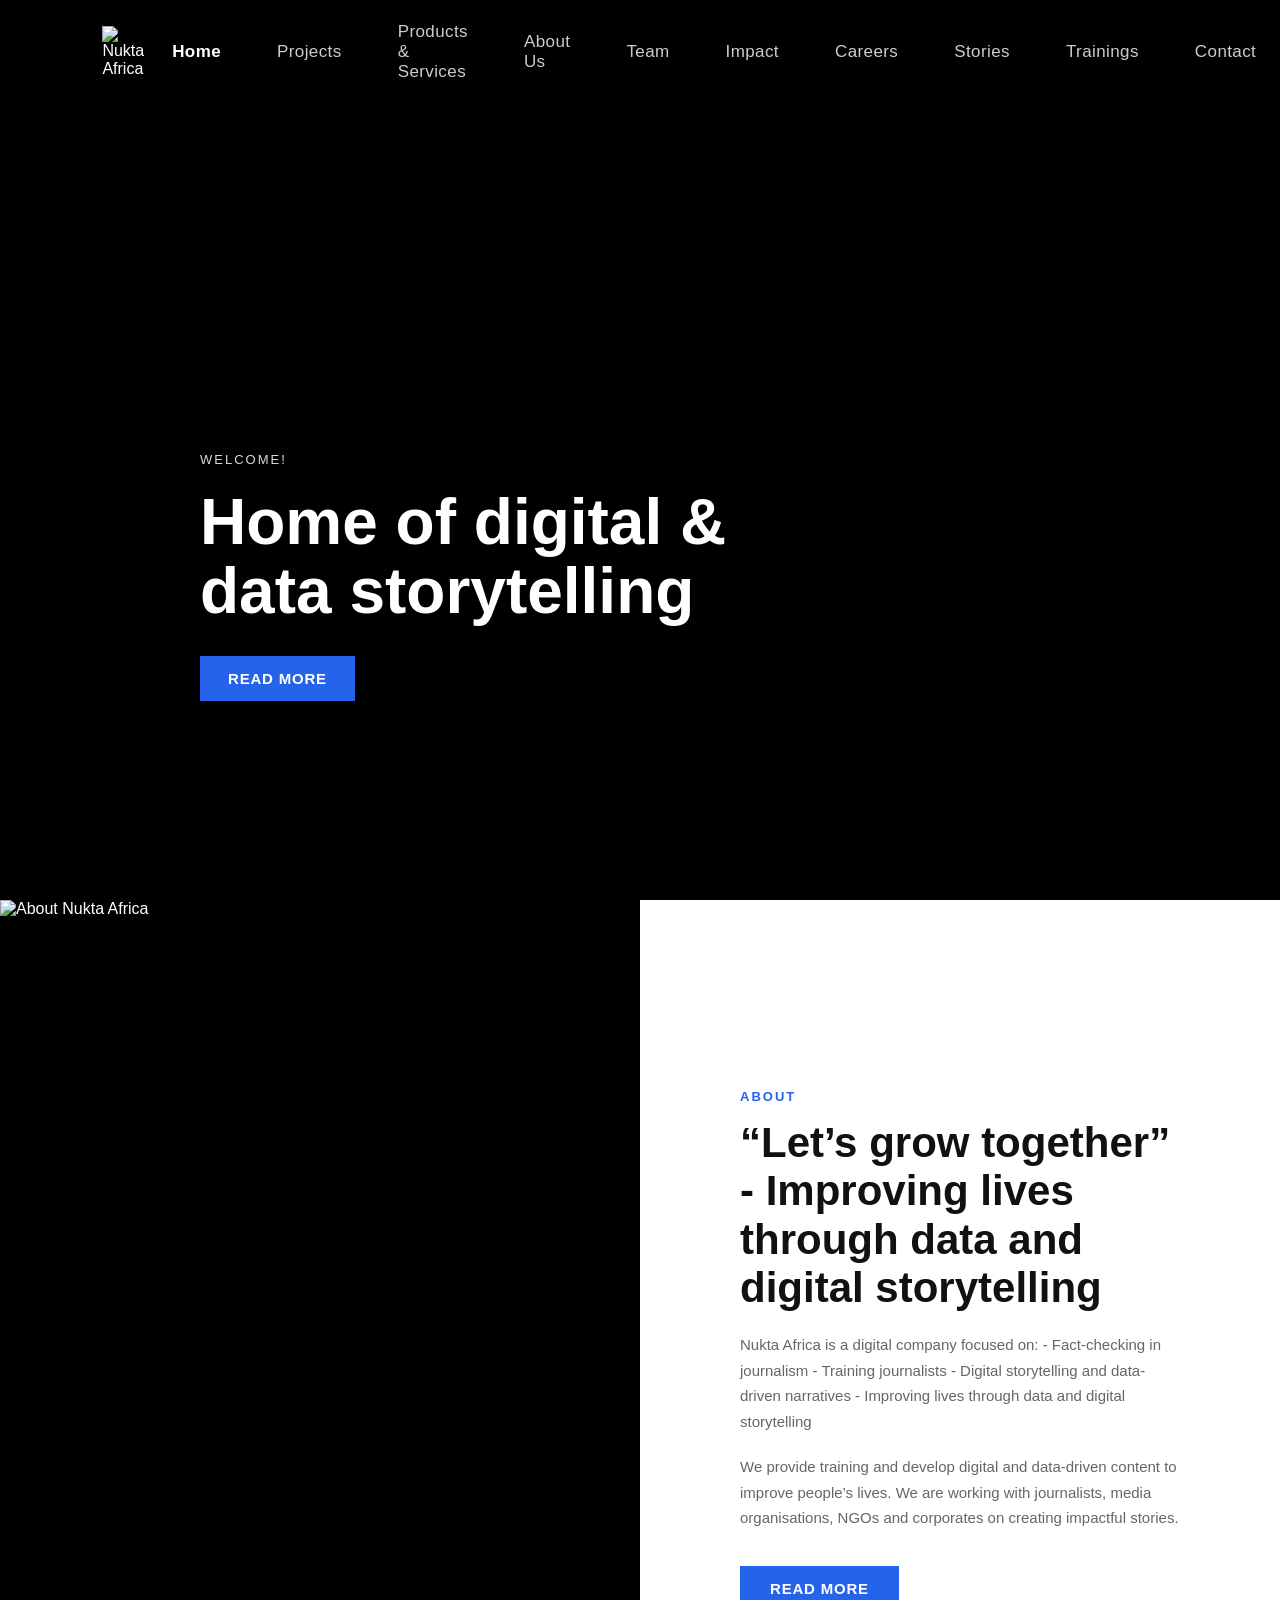
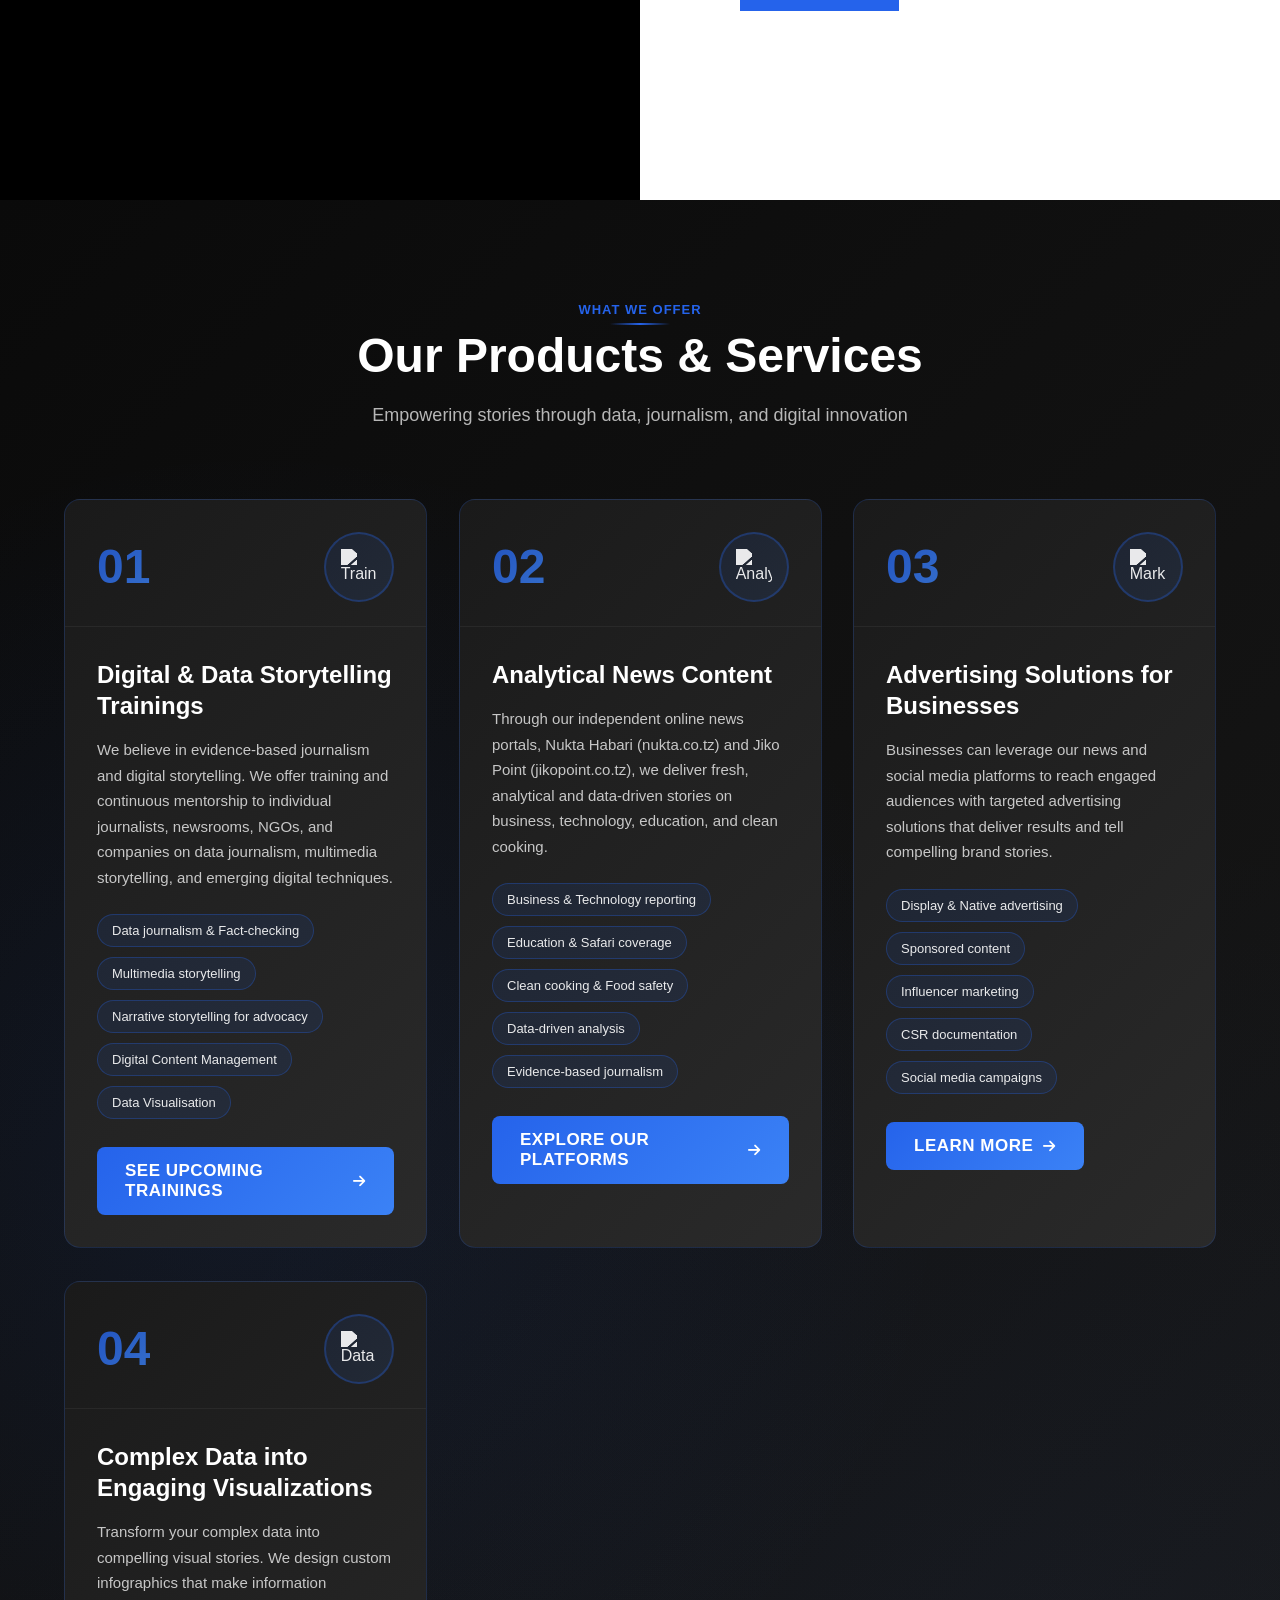
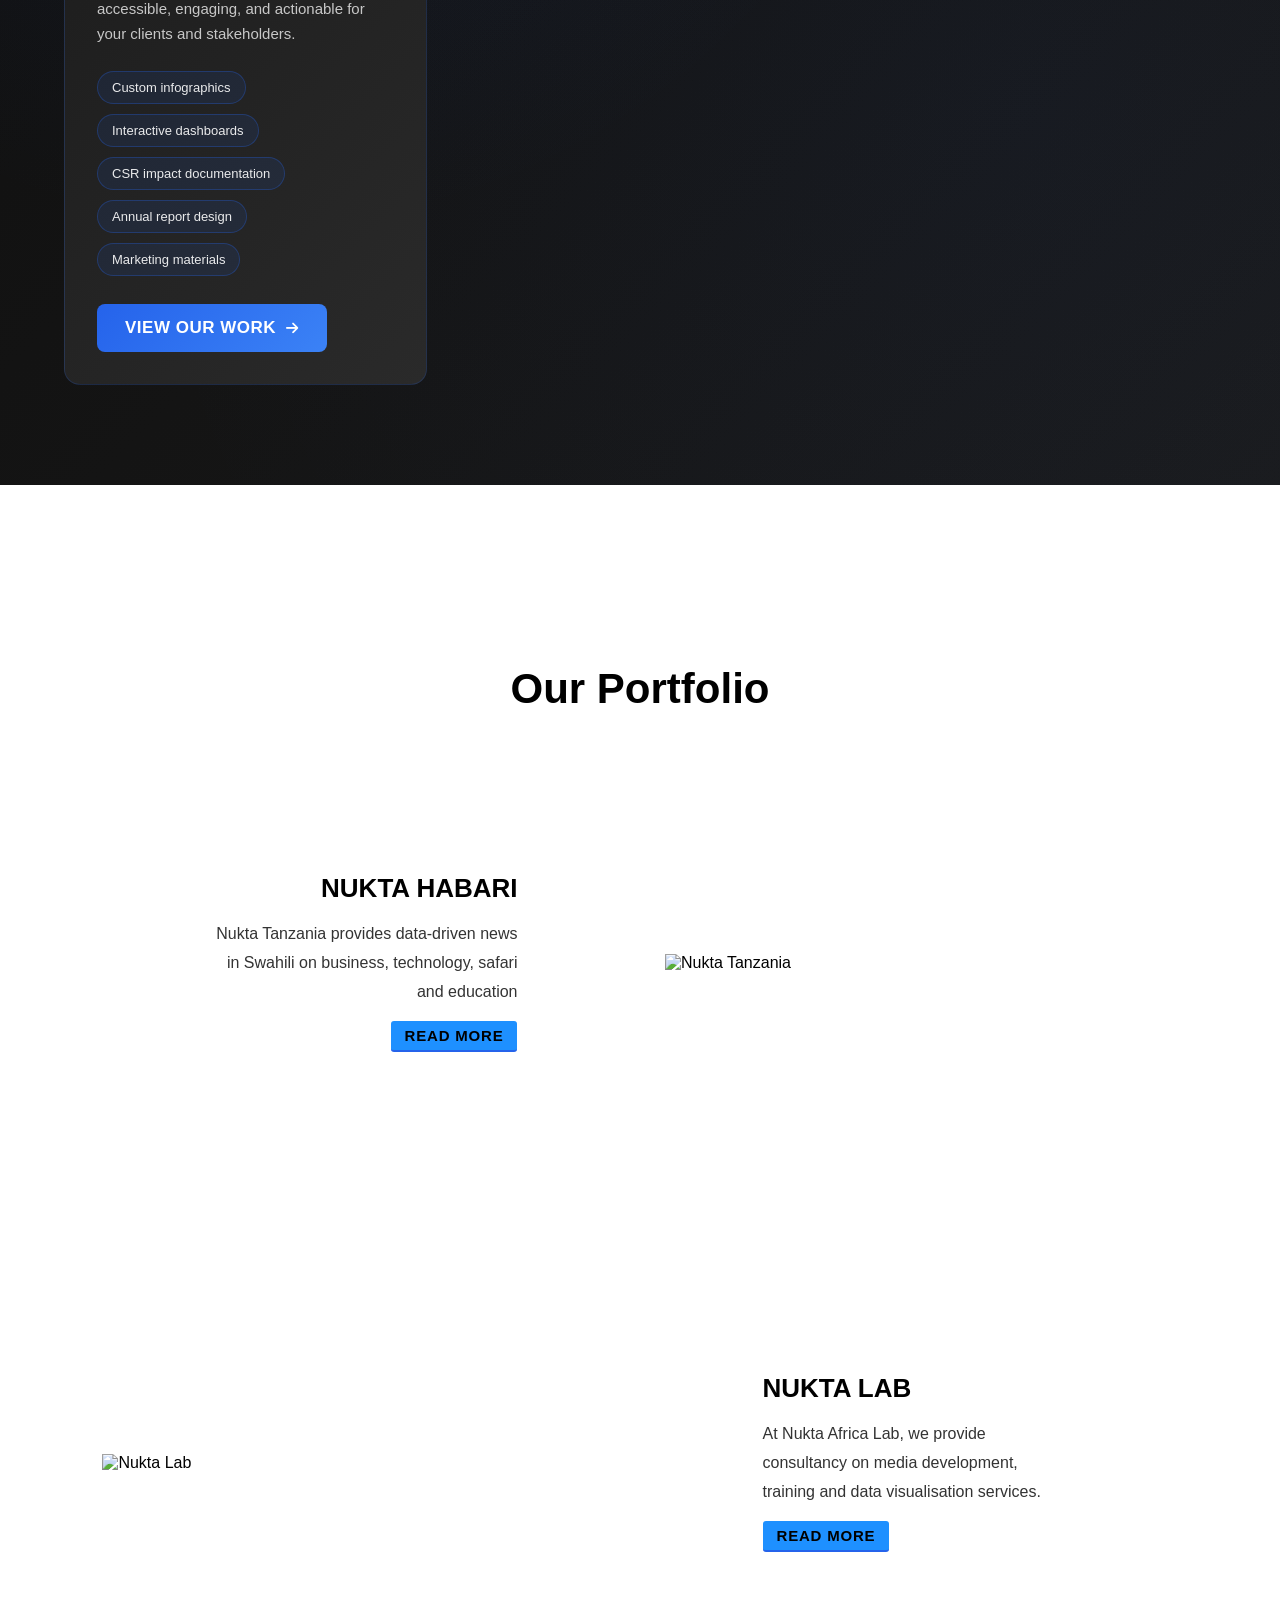
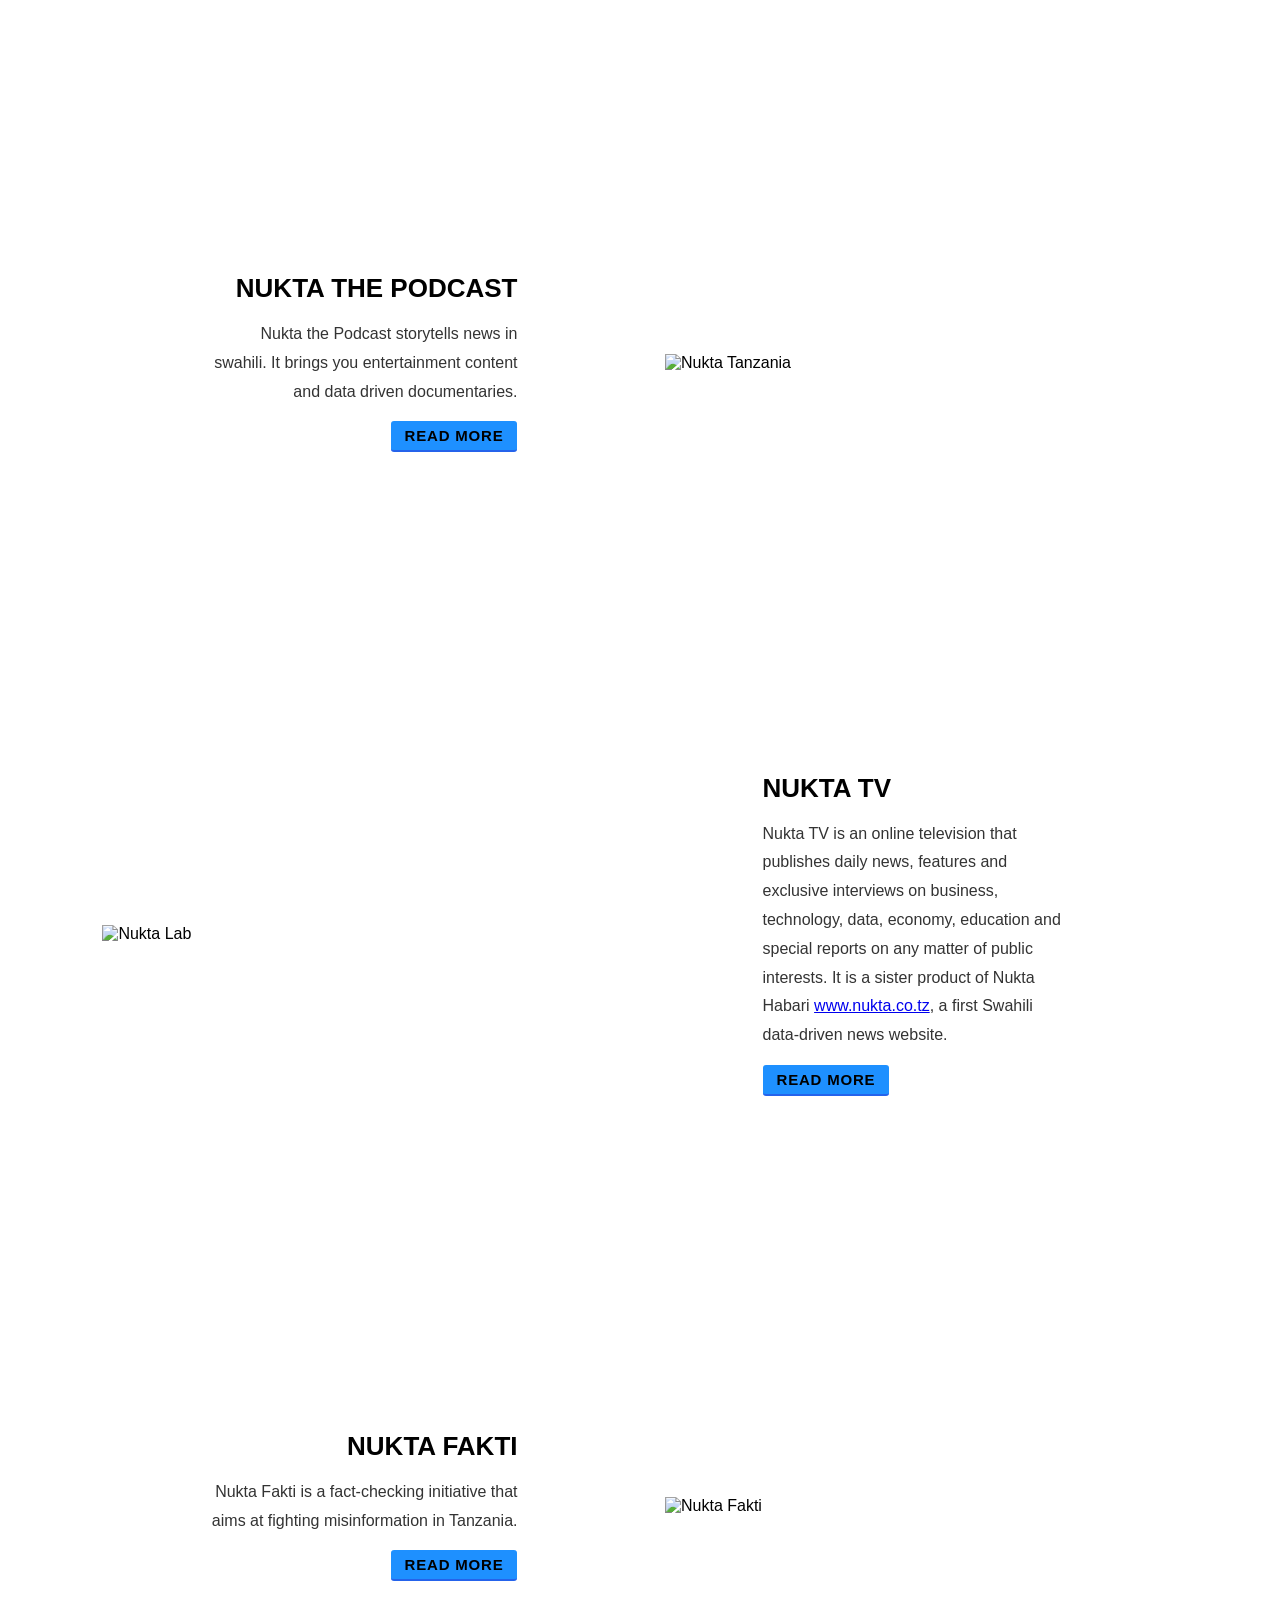
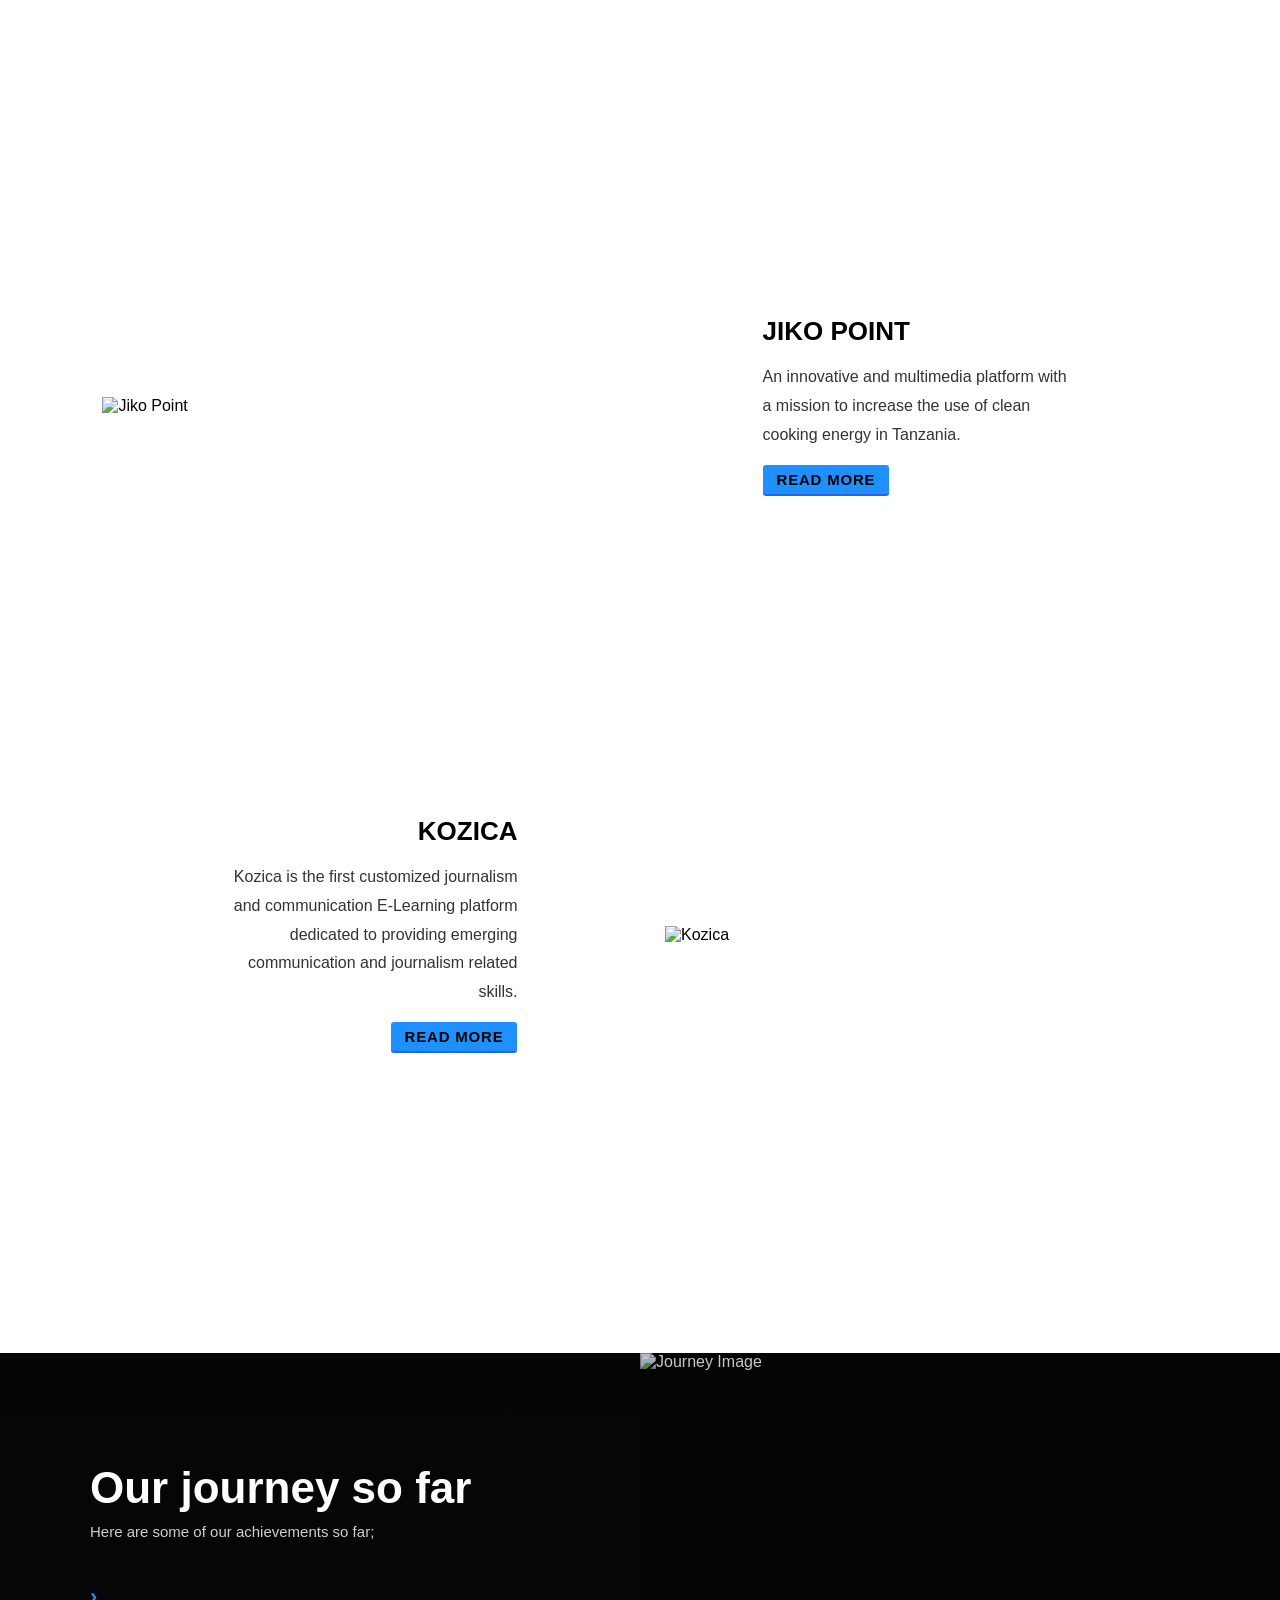
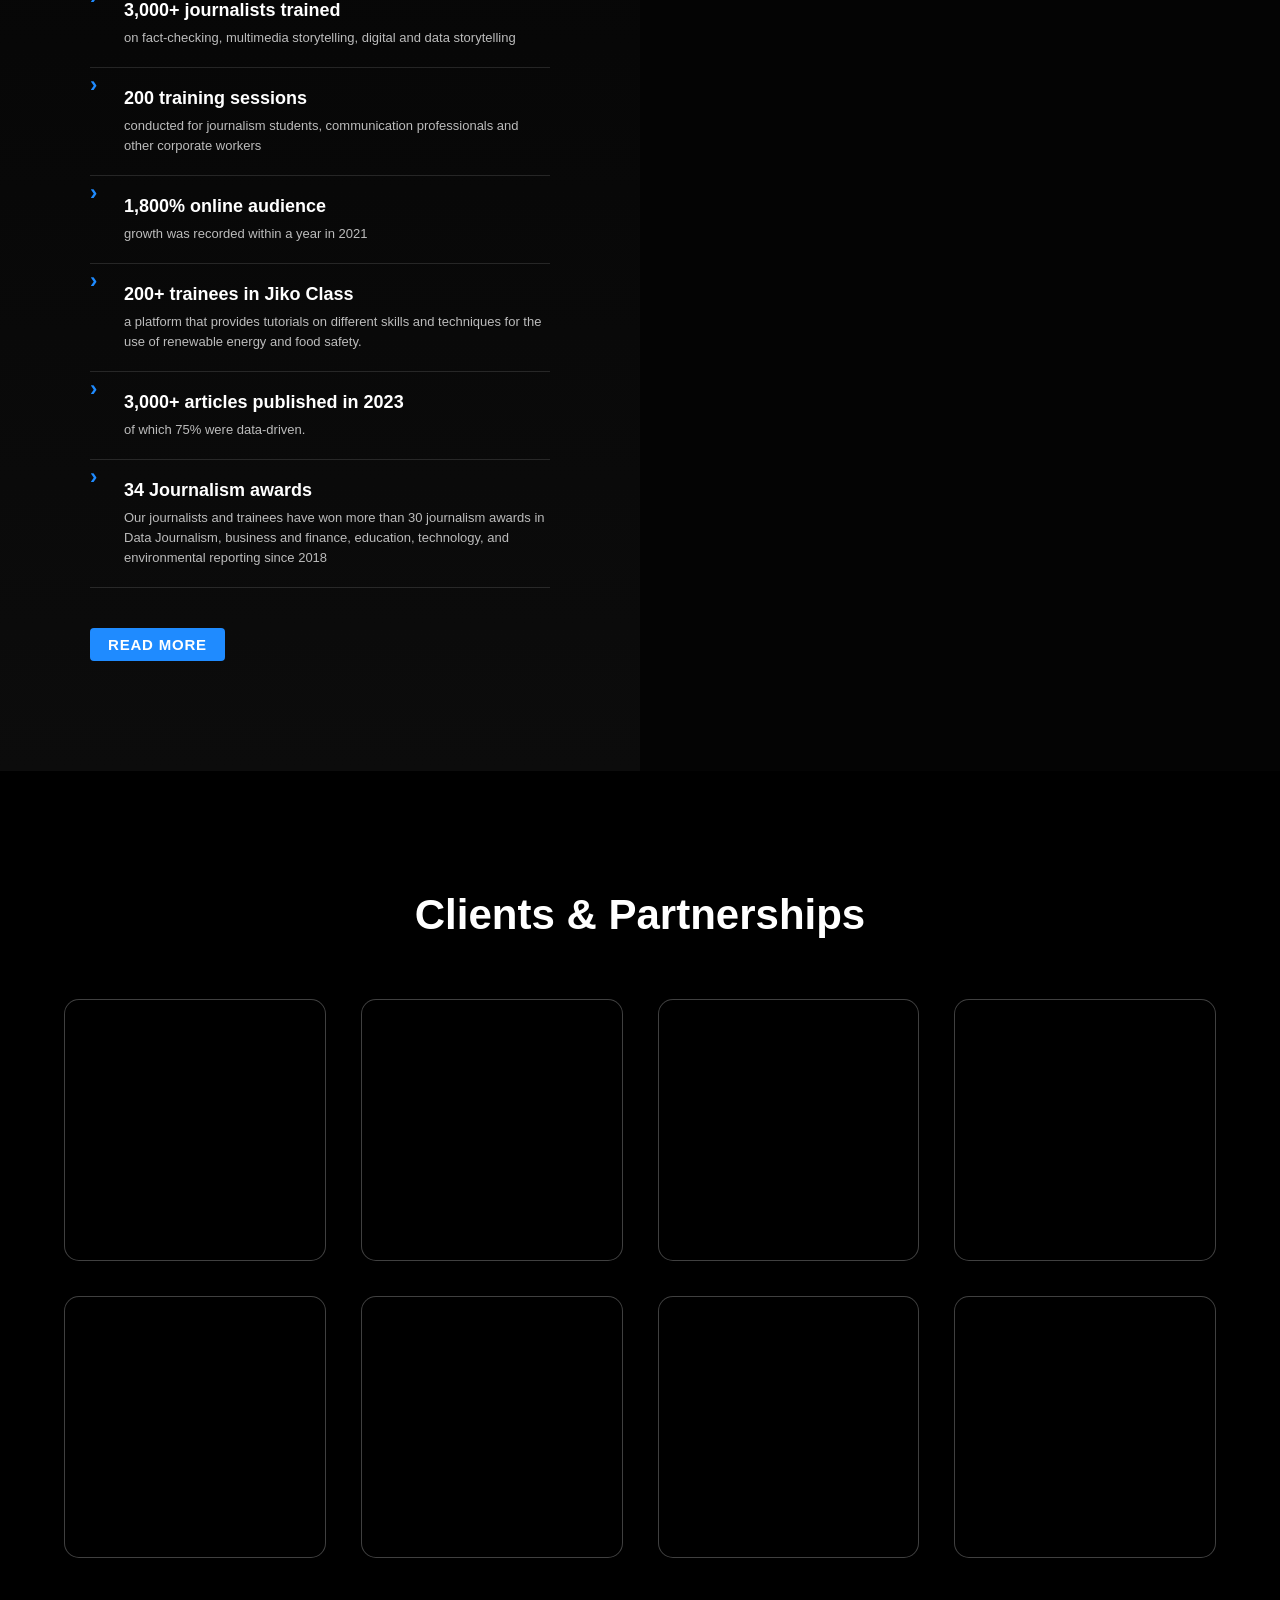
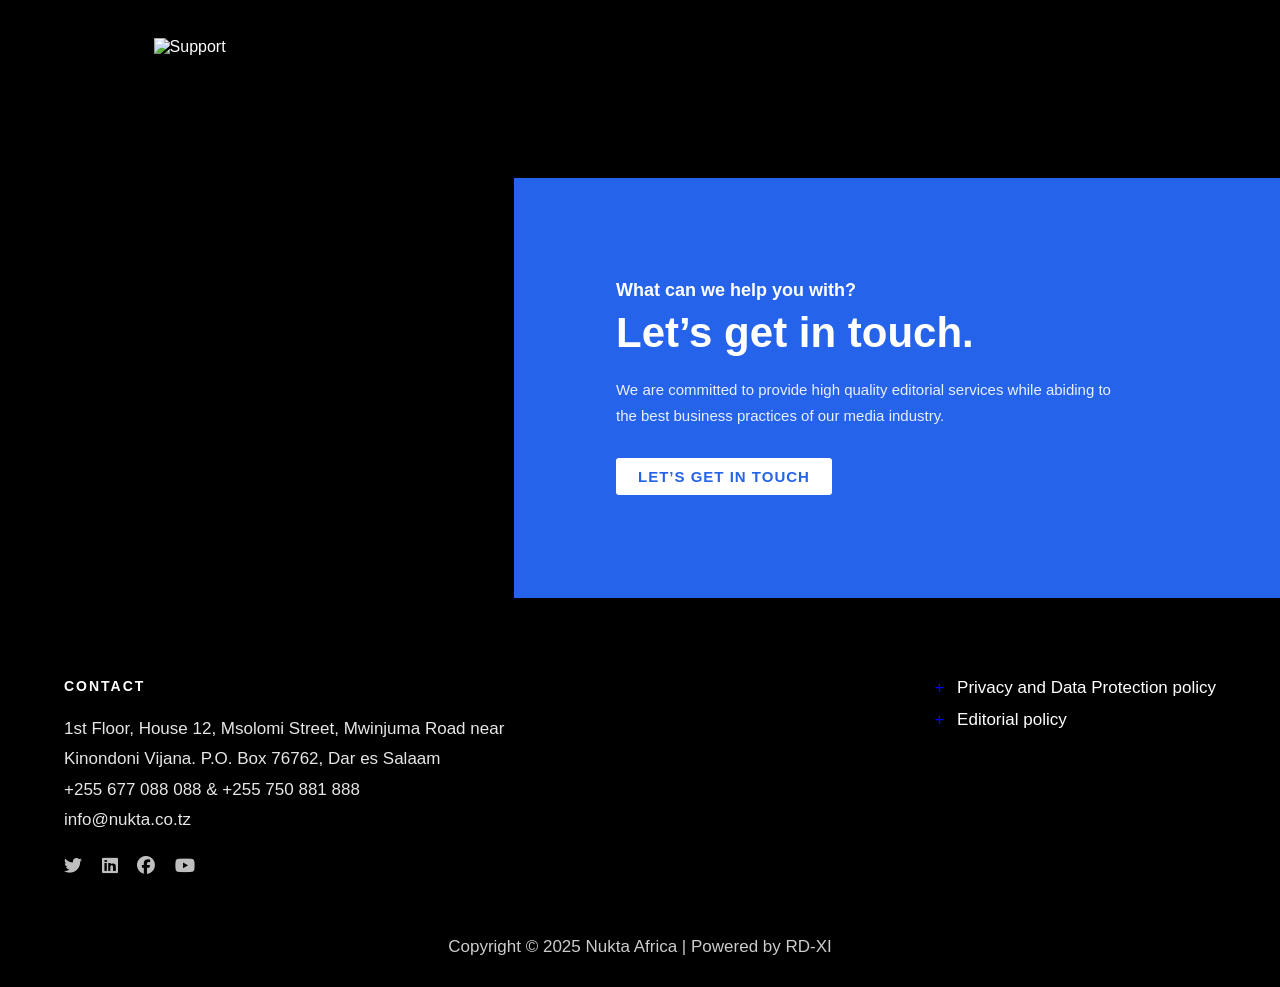
==== commit 115cf0fe: "v0" ====
--- a/index.html
+++ b/index.html
@@ -104,129 +104,146 @@
 
 
 
-<!-- ===== DARK SERVICES SECTION START ===== -->
-<section class="dark-services">
-
-<div class="section-heading">
-    <span class="section-tag">WHAT WE OFFER</span>
-    <h2>Our Products & Services</h2>
-</div>
-
-    <div class="dark-services-container">
+<!-- ===== MODERN SERVICES SECTION START ===== -->
+<section class="modern-services">
+    
+    <div class="services-header">
+        <span class="services-tag">WHAT WE OFFER</span>
+        <h2>Our Products & Services</h2>
+        <p class="services-subtitle">Empowering stories through data, journalism, and digital innovation</p>
+    </div>
+
+    <div class="services-grid">
 
         <!-- SERVICE 1 -->
-        <div class="service-box reveal delay-1">
-            <div class="service-icon">
-                <img src="images/icon-training.png" alt="Training">
-            </div>
-
-            <h3>We offer digital and data storytelling trainings</h3>
-
-            <p>
-                We believe in evidence-based journalism and digital storytelling. We offer training and continuous 
-                mentorship to individual journalists, newsrooms, NGOs, and companies on data journalism, multimedia 
-                storytelling, and emerging digital techniques.
-            </p>
-
-            <strong>Our training packages includes:</strong>
-
-            <ul>
-                <li>Data journalism & Fact-checking</li>
-                <li>Multimedia storytelling</li>
-                <li>Narrative storytelling for advocacy</li>
-                <li>Digital Content & Newsletter Management</li>
-                <li>Data Visualisation & Infographics</li>
-            </ul>
-
-            <a href="training.html" class="dark-btn">See our upcoming trainings</a>
-
+        <div class="service-card reveal delay-1">
+            <div class="card-header">
+                <span class="service-number">01</span>
+                <div class="service-icon-modern">
+                    <img src="images/icon-training.png" alt="Training">
+                </div>
+            </div>
+            
+            <div class="card-content">
+                <h3>Digital & Data Storytelling Trainings</h3>
+                <p>
+                    We believe in evidence-based journalism and digital storytelling. We offer training and continuous 
+                    mentorship to individual journalists, newsrooms, NGOs, and companies on data journalism, multimedia 
+                    storytelling, and emerging digital techniques.
+                </p>
+
+                <div class="service-features">
+                    <span class="feature-tag">Data journalism & Fact-checking</span>
+                    <span class="feature-tag">Multimedia storytelling</span>
+                    <span class="feature-tag">Narrative storytelling for advocacy</span>
+                    <span class="feature-tag">Digital Content Management</span>
+                    <span class="feature-tag">Data Visualisation</span>
+                </div>
+
+                <a href="training.html" class="modern-btn">
+                    <span>See Upcoming Trainings</span>
+                    <i class="fas fa-arrow-right"></i>
+                </a>
+            </div>
         </div>
 
         <!-- SERVICE 2 -->
-         <div class="service-box reveal delay-2">
-            <div class="service-icon">
-                <img src="images/icon-analytics.png" alt="Analytics">
-            </div>
-
-            <h3>We provide analytical news content</h3>
-
-            <p>
-                Through our independent online news portals, Nukta Habari (nukta.co.tz) and Jiko Point (jikopoint.co.tz), 
-                we deliver fresh, analytical and data-driven stories on business, technology, education, and clean cooking.
-            </p>
-
-            <strong>Our news platforms cover:</strong>
-
-            <ul>
-                <li>Business & Technology reporting</li>
-                <li>Education & Safari coverage</li>
-                <li>Clean cooking & Food safety</li>
-                <li>Data-driven analysis & insights</li>
-                <li>Evidence-based journalism</li>
-            </ul>
-
-            <a href="services.html" class="dark-btn">Read More</a>
-        </div>
-
-
-    <div class="service-box reveal delay-3">
-
-        <div class="service-icon">
-            <img src="images/marketing.png" alt="Marketing Icon">
-        </div>
-
-        <h3>Provide advertising solutions to businesses</h3>
-
-        <p>
-            Businesses can leverage our news and social media platforms to reach engaged audiences with targeted 
-            advertising solutions that deliver results and tell compelling brand stories.
-        </p>
-
-        <strong>Our advertising solutions include:</strong>
-
-        <ul>
-            <li>Display & Native advertising</li>
-            <li>Sponsored content & Branded stories</li>
-            <li>Influencer & Content marketing</li>
-            <li>CSR & Success story documentation</li>
-            <li>Social media campaigns</li>
-        </ul>
-
-        <a href="#" class="dark-btn">READ MORE</a>
-
-    </div>
-
-    <div class="service-box reveal delay-4">
-
-        <div class="service-icon">
-            <img src="images/complex.png" alt="Data Visualisation Icon">
-        </div>
-
-        <h3>We turn complex data into engaging visualizations</h3>
-
-        <p>
-            Transform your complex data into compelling visual stories. We design custom infographics that make 
-            information accessible, engaging, and actionable for your clients and stakeholders.
-        </p>
-
-        <strong>Our visualization services include:</strong>
-
-        <ul>
-            <li>Custom infographics & Data visualization</li>
-            <li>Interactive dashboards & Reports</li>
-            <li>CSR impact documentation</li>
-            <li>Annual report design</li>
-            <li>Presentation & Marketing materials</li>
-        </ul>
-
-        <a href="#" class="dark-btn">READ MORE</a>
-
-    </div>
-
-    </div>
-
-</section>
-<!-- ===== DARK SERVICES SECTION END ===== -->
+        <div class="service-card reveal delay-2">
+            <div class="card-header">
+                <span class="service-number">02</span>
+                <div class="service-icon-modern">
+                    <img src="images/icon-analytics.png" alt="Analytics">
+                </div>
+            </div>
+            
+            <div class="card-content">
+                <h3>Analytical News Content</h3>
+                <p>
+                    Through our independent online news portals, Nukta Habari (nukta.co.tz) and Jiko Point (jikopoint.co.tz), 
+                    we deliver fresh, analytical and data-driven stories on business, technology, education, and clean cooking.
+                </p>
+
+                <div class="service-features">
+                    <span class="feature-tag">Business & Technology reporting</span>
+                    <span class="feature-tag">Education & Safari coverage</span>
+                    <span class="feature-tag">Clean cooking & Food safety</span>
+                    <span class="feature-tag">Data-driven analysis</span>
+                    <span class="feature-tag">Evidence-based journalism</span>
+                </div>
+
+                <a href="services.html" class="modern-btn">
+                    <span>Explore Our Platforms</span>
+                    <i class="fas fa-arrow-right"></i>
+                </a>
+            </div>
+        </div>
+
+        <!-- SERVICE 3 -->
+        <div class="service-card reveal delay-3">
+            <div class="card-header">
+                <span class="service-number">03</span>
+                <div class="service-icon-modern">
+                    <img src="images/marketing.png" alt="Marketing">
+                </div>
+            </div>
+            
+            <div class="card-content">
+                <h3>Advertising Solutions for Businesses</h3>
+                <p>
+                    Businesses can leverage our news and social media platforms to reach engaged audiences with targeted 
+                    advertising solutions that deliver results and tell compelling brand stories.
+                </p>
+
+                <div class="service-features">
+                    <span class="feature-tag">Display & Native advertising</span>
+                    <span class="feature-tag">Sponsored content</span>
+                    <span class="feature-tag">Influencer marketing</span>
+                    <span class="feature-tag">CSR documentation</span>
+                    <span class="feature-tag">Social media campaigns</span>
+                </div>
+
+                <a href="services.html" class="modern-btn">
+                    <span>Learn More</span>
+                    <i class="fas fa-arrow-right"></i>
+                </a>
+            </div>
+        </div>
+
+        <!-- SERVICE 4 -->
+        <div class="service-card reveal delay-4">
+            <div class="card-header">
+                <span class="service-number">04</span>
+                <div class="service-icon-modern">
+                    <img src="images/complex.png" alt="Data Visualization">
+                </div>
+            </div>
+            
+            <div class="card-content">
+                <h3>Complex Data into Engaging Visualizations</h3>
+                <p>
+                    Transform your complex data into compelling visual stories. We design custom infographics that make 
+                    information accessible, engaging, and actionable for your clients and stakeholders.
+                </p>
+
+                <div class="service-features">
+                    <span class="feature-tag">Custom infographics</span>
+                    <span class="feature-tag">Interactive dashboards</span>
+                    <span class="feature-tag">CSR impact documentation</span>
+                    <span class="feature-tag">Annual report design</span>
+                    <span class="feature-tag">Marketing materials</span>
+                </div>
+
+                <a href="impact.html" class="modern-btn">
+                    <span>View Our Work</span>
+                    <i class="fas fa-arrow-right"></i>
+                </a>
+            </div>
+        </div>
+
+    </div>
+
+</section>
+<!-- ===== MODERN SERVICES SECTION END ===== -->
 
 
 <!-- ROWS START HERE -->
--- a/css/style.css
+++ b/css/style.css
@@ -7,13 +7,16 @@
   --primary: #2563eb;
 }
 
+
+/* @import url('https://fonts.googleapis.com/css2?family=Mea+Culpa&family=Roboto:ital,wght@0,100..900;1,100..900&display=swap'); */
 
 /* ---- Reset & base ---- */
 * {
   margin: 0;
   padding: 0;
   box-sizing: border-box;
-  font-family: Arial, sans-serif;
+  font-family: Helvetica;
+  /* font-family: Roboto; */
 }
 
 html,
@@ -545,6 +548,339 @@
     border-radius: 10px;
   }
 }
+
+/* ===================================================
+   MODERN SERVICES SECTION - NEW DESIGN
+=================================================== */
+
+.modern-services {
+  background: linear-gradient(135deg, #0a0a0a 0%, #1a1a1a 100%);
+  padding: 100px 5%;
+  position: relative;
+  overflow: hidden;
+}
+
+.modern-services::before {
+  content: '';
+  position: absolute;
+  top: 0;
+  left: 0;
+  right: 0;
+  bottom: 0;
+  background: radial-gradient(circle at 20% 50%, rgba(37, 99, 235, 0.1) 0%, transparent 50%),
+              radial-gradient(circle at 80% 80%, rgba(37, 99, 235, 0.05) 0%, transparent 50%);
+  pointer-events: none;
+}
+
+.services-header {
+  text-align: center;
+  margin-bottom: 70px;
+  position: relative;
+  z-index: 1;
+}
+
+.services-tag {
+  display: inline-block;
+  color: #2563eb;
+  letter-spacing: 3px;
+  font-weight: 600;
+  text-transform: uppercase;
+  font-size: 13px;
+  margin-bottom: 16px;
+  position: relative;
+}
+
+.services-tag::after {
+  content: '';
+  position: absolute;
+  bottom: -8px;
+  left: 50%;
+  transform: translateX(-50%);
+  width: 60px;
+  height: 2px;
+  background: linear-gradient(90deg, transparent, #2563eb, transparent);
+}
+
+.services-header h2 {
+  font-size: 48px;
+  font-weight: 800;
+  color: #ffffff;
+  margin-bottom: 16px;
+  line-height: 1.2;
+}
+
+.services-subtitle {
+  font-size: 18px;
+  color: rgba(255, 255, 255, 0.7);
+  max-width: 600px;
+  margin: 0 auto;
+  line-height: 1.6;
+}
+
+.services-grid {
+  display: grid;
+  grid-template-columns: repeat(auto-fit, minmax(320px, 1fr));
+  gap: 32px;
+  max-width: 1400px;
+  margin: 0 auto;
+  position: relative;
+  z-index: 1;
+}
+
+.service-card {
+  background: linear-gradient(135deg, #1a1a1a 0%, #2a2a2a 100%);
+  border: 1px solid rgba(37, 99, 235, 0.2);
+  border-radius: 16px;
+  overflow: hidden;
+  transition: all 0.4s cubic-bezier(0.4, 0, 0.2, 1);
+  position: relative;
+}
+
+.service-card::before {
+  content: '';
+  position: absolute;
+  top: 0;
+  left: 0;
+  right: 0;
+  height: 4px;
+  background: linear-gradient(90deg, #2563eb, #3b82f6, #2563eb);
+  transform: scaleX(0);
+  transform-origin: left;
+  transition: transform 0.5s ease;
+}
+
+.service-card:hover::before {
+  transform: scaleX(1);
+}
+
+.service-card:hover {
+  transform: translateY(-12px);
+  border-color: rgba(37, 99, 235, 0.5);
+  box-shadow: 0 20px 60px rgba(37, 99, 235, 0.2),
+              0 0 0 1px rgba(37, 99, 235, 0.1);
+}
+
+.card-header {
+  padding: 32px 32px 24px;
+  display: flex;
+  align-items: center;
+  justify-content: space-between;
+  border-bottom: 1px solid rgba(255, 255, 255, 0.05);
+}
+
+.service-number {
+  font-size: 48px;
+  font-weight: 800;
+  background: linear-gradient(135deg, #2563eb 0%, #3b82f6 100%);
+  -webkit-background-clip: text;
+  -webkit-text-fill-color: transparent;
+  background-clip: text;
+  line-height: 1;
+  opacity: 0.8;
+}
+
+.service-icon-modern {
+  width: 70px;
+  height: 70px;
+  border-radius: 50%;
+  background: linear-gradient(135deg, rgba(37, 99, 235, 0.1) 0%, rgba(59, 130, 246, 0.1) 100%);
+  border: 2px solid rgba(37, 99, 235, 0.3);
+  display: flex;
+  align-items: center;
+  justify-content: center;
+  transition: all 0.3s ease;
+}
+
+.service-card:hover .service-icon-modern {
+  background: linear-gradient(135deg, rgba(37, 99, 235, 0.2) 0%, rgba(59, 130, 246, 0.2) 100%);
+  border-color: rgba(37, 99, 235, 0.6);
+  transform: rotate(360deg) scale(1.1);
+}
+
+.service-icon-modern img {
+  width: 36px;
+  height: 36px;
+  filter: brightness(0) invert(1);
+  opacity: 0.9;
+}
+
+.card-content {
+  padding: 32px;
+}
+
+.card-content h3 {
+  font-size: 24px;
+  font-weight: 700;
+  color: #ffffff;
+  margin-bottom: 16px;
+  line-height: 1.3;
+}
+
+.card-content p {
+  font-size: 15px;
+  line-height: 1.7;
+  color: rgba(255, 255, 255, 0.75);
+  margin-bottom: 24px;
+}
+
+.service-features {
+  display: flex;
+  flex-wrap: wrap;
+  gap: 10px;
+  margin-bottom: 28px;
+}
+
+.feature-tag {
+  display: inline-block;
+  padding: 8px 14px;
+  background: rgba(37, 99, 235, 0.1);
+  border: 1px solid rgba(37, 99, 235, 0.3);
+  border-radius: 20px;
+  font-size: 13px;
+  color: rgba(255, 255, 255, 0.9);
+  font-weight: 500;
+  transition: all 0.3s ease;
+}
+
+.feature-tag:hover {
+  background: rgba(37, 99, 235, 0.2);
+  border-color: rgba(37, 99, 235, 0.5);
+  transform: translateY(-2px);
+}
+
+.modern-btn {
+  display: inline-flex;
+  align-items: center;
+  gap: 10px;
+  padding: 14px 28px;
+  background: linear-gradient(135deg, #2563eb 0%, #3b82f6 100%);
+  color: #ffffff;
+  text-decoration: none;
+  font-weight: 600;
+  font-size: 14px;
+  border-radius: 8px;
+  border: none;
+  cursor: pointer;
+  transition: all 0.3s ease;
+  position: relative;
+  overflow: hidden;
+  text-transform: uppercase;
+  letter-spacing: 0.5px;
+}
+
+.modern-btn::before {
+  content: '';
+  position: absolute;
+  top: 0;
+  left: -100%;
+  width: 100%;
+  height: 100%;
+  background: linear-gradient(90deg, transparent, rgba(255, 255, 255, 0.2), transparent);
+  transition: left 0.5s ease;
+}
+
+.modern-btn:hover::before {
+  left: 100%;
+}
+
+.modern-btn:hover {
+  transform: translateX(5px);
+  box-shadow: 0 8px 20px rgba(37, 99, 235, 0.4);
+}
+
+.modern-btn i {
+  transition: transform 0.3s ease;
+}
+
+.modern-btn:hover i {
+  transform: translateX(5px);
+}
+
+/* Tablet Responsive */
+@media (max-width: 992px) {
+  .services-grid {
+    grid-template-columns: repeat(auto-fit, minmax(280px, 1fr));
+    gap: 24px;
+  }
+
+  .services-header h2 {
+    font-size: 38px;
+  }
+
+  .card-content h3 {
+    font-size: 22px;
+  }
+}
+
+/* Mobile Responsive */
+@media (max-width: 768px) {
+  .modern-services {
+    padding: 60px 5%;
+  }
+
+  .services-header {
+    margin-bottom: 50px;
+  }
+
+  .services-header h2 {
+    font-size: 32px;
+  }
+
+  .services-subtitle {
+    font-size: 16px;
+  }
+
+  .services-grid {
+    grid-template-columns: 1fr;
+    gap: 20px;
+  }
+
+  .card-header {
+    padding: 24px 24px 20px;
+  }
+
+  .service-number {
+    font-size: 36px;
+  }
+
+  .service-icon-modern {
+    width: 60px;
+    height: 60px;
+  }
+
+  .service-icon-modern img {
+    width: 30px;
+    height: 30px;
+  }
+
+  .card-content {
+    padding: 24px;
+  }
+
+  .card-content h3 {
+    font-size: 20px;
+  }
+
+  .card-content p {
+    font-size: 14px;
+  }
+
+  .feature-tag {
+    font-size: 12px;
+    padding: 6px 12px;
+  }
+
+  .modern-btn {
+    width: 100%;
+    justify-content: center;
+    padding: 12px 20px;
+    font-size: 13px;
+  }
+}
+
+/* ===================================================
+   END MODERN SERVICES SECTION
+=================================================== */
 
 /* reveal util */
 .reveal {
@@ -2322,7 +2658,8 @@
   width: 90%;
   max-width: 1200px;
   margin: auto;
-  font-family: "Poppins", sans-serif;
+  /* font-family: "Poppins", sans-serif; */
+  /* font-family: "Roboto"; */
 }
 
 /* ==============================
@@ -2441,7 +2778,7 @@
 .contact-clean {
   background: #ffffff;
   padding: 80px 20px;
-  font-family: Arial, sans-serif;
+  /* font-family: Arial, sans-serif; */
 }
 
 .contact-container {
@@ -2785,10 +3122,17 @@
   display: grid;
   grid-template-columns: 1fr 1.2fr;
   gap: 80px;
-  align-items: flex-start;
+  align-items: stretch;
 }
 
 /* LEFT */
+.life-left {
+  display: flex;
+  flex-direction: column;
+  justify-content: center;
+  height: 100%;
+}
+
 .life-left .life-tag {
   display: block;
   color: #2563eb;
@@ -2807,7 +3151,7 @@
 .life-left p {
   max-width: 420px;
   color: #333;
-  font-size: 18px;
+  font-size: 16px;
   line-height: 1.6;
 }
 
@@ -2820,10 +3164,10 @@
 
 .life-left ul li {
   color: #333;
-  font-size: 18px;
-  line-height: 1.6;
-  margin-bottom: 16px;
-  padding-left: 28px;
+  font-size: 16px;
+  line-height: 1.2;
+  margin-bottom: 10px;
+  padding-left: 18px;
   position: relative;
 }
 
@@ -2841,24 +3185,26 @@
   display: flex;
   flex-direction: column;
   gap: 16px;
+  height: 100%;
+  justify-content: center;
 }
 
 .life-item {
-  background: #1f2937;
-  border: 1px solid #374151;
+  background: #2563eb;
+  border: 1px solid #2563eb;
   border-radius: 12px;
   overflow: hidden;
   transition: all 0.3s ease;
 }
 
 .life-item:hover {
-  border-color: #4b5563;
+  border-color: #000000;
   box-shadow: 0 2px 8px rgba(0, 0, 0, 0.2);
 }
 
 .life-item.active {
-  background: #1f2937;
-  border-color: #4b5563;
+  background: #000000;
+  border-color: #2563eb;
   box-shadow: 0 4px 12px rgba(0, 0, 0, 0.3);
 }
 
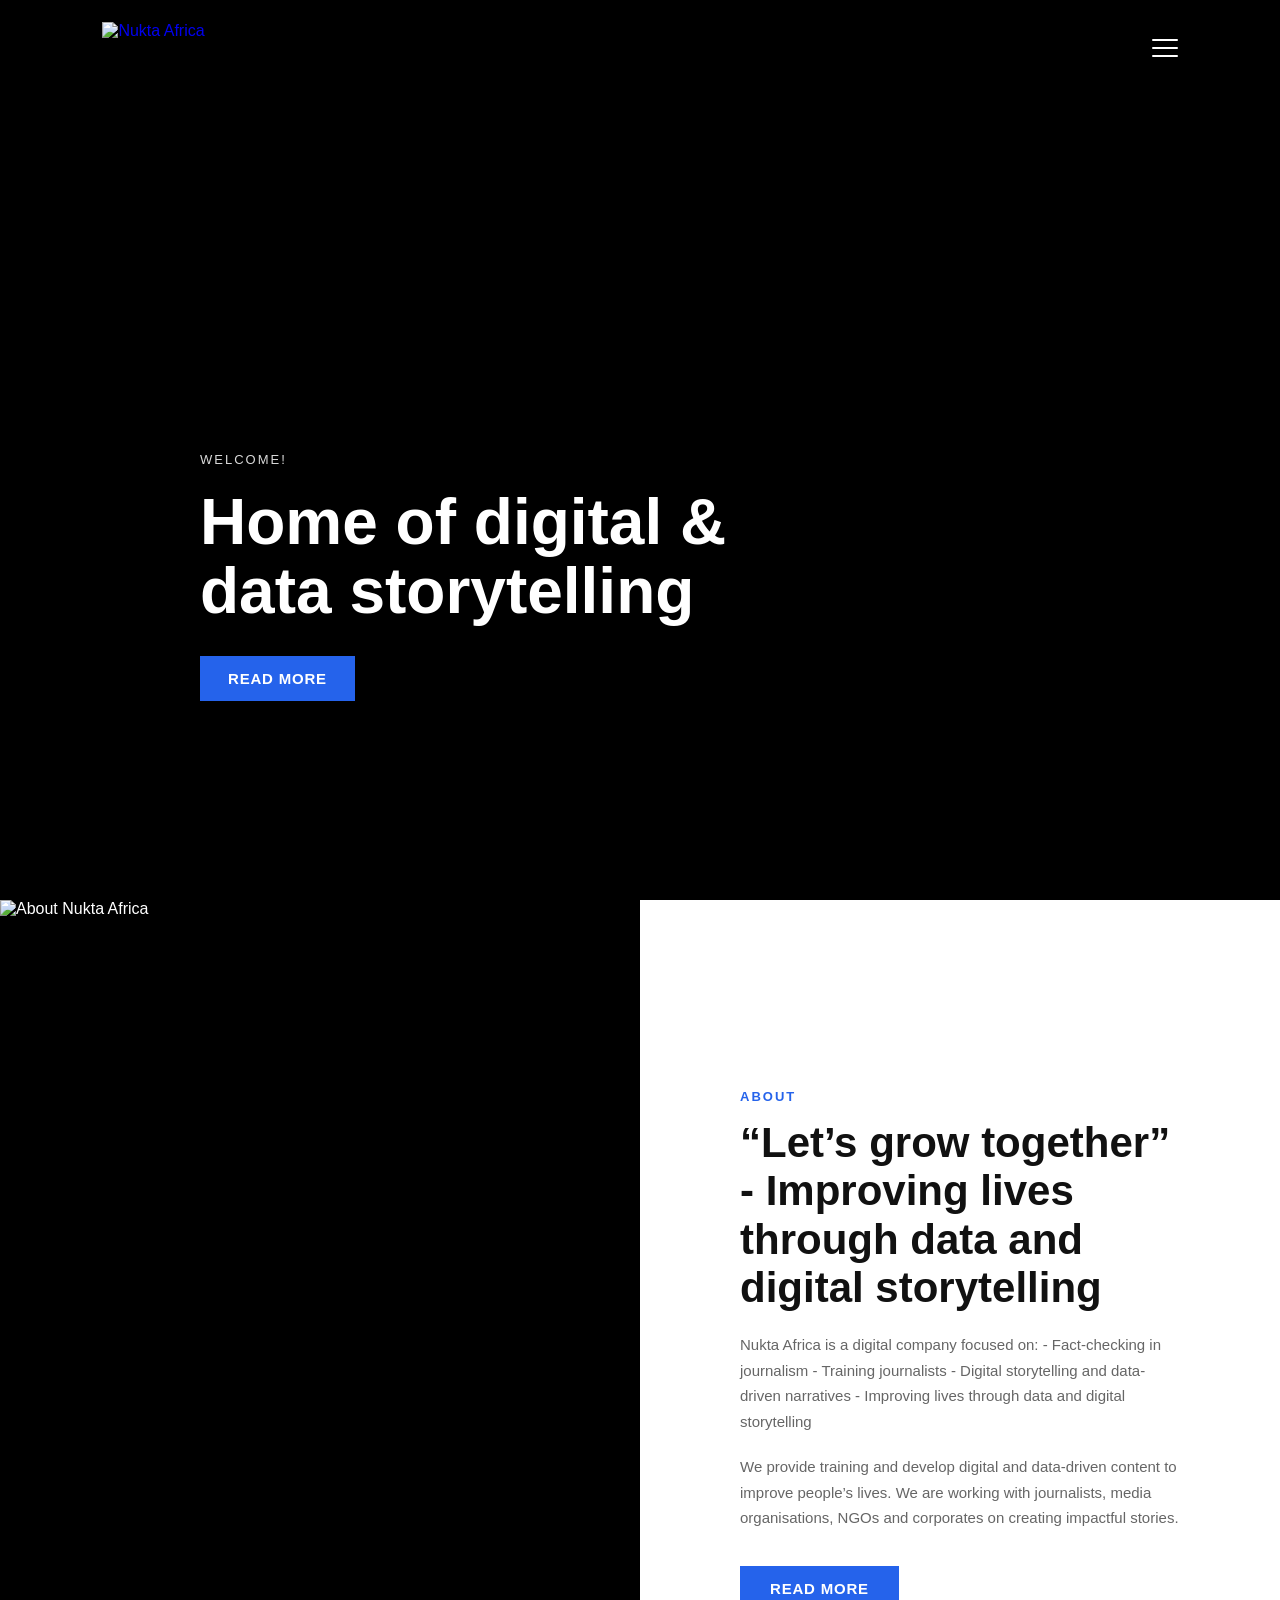
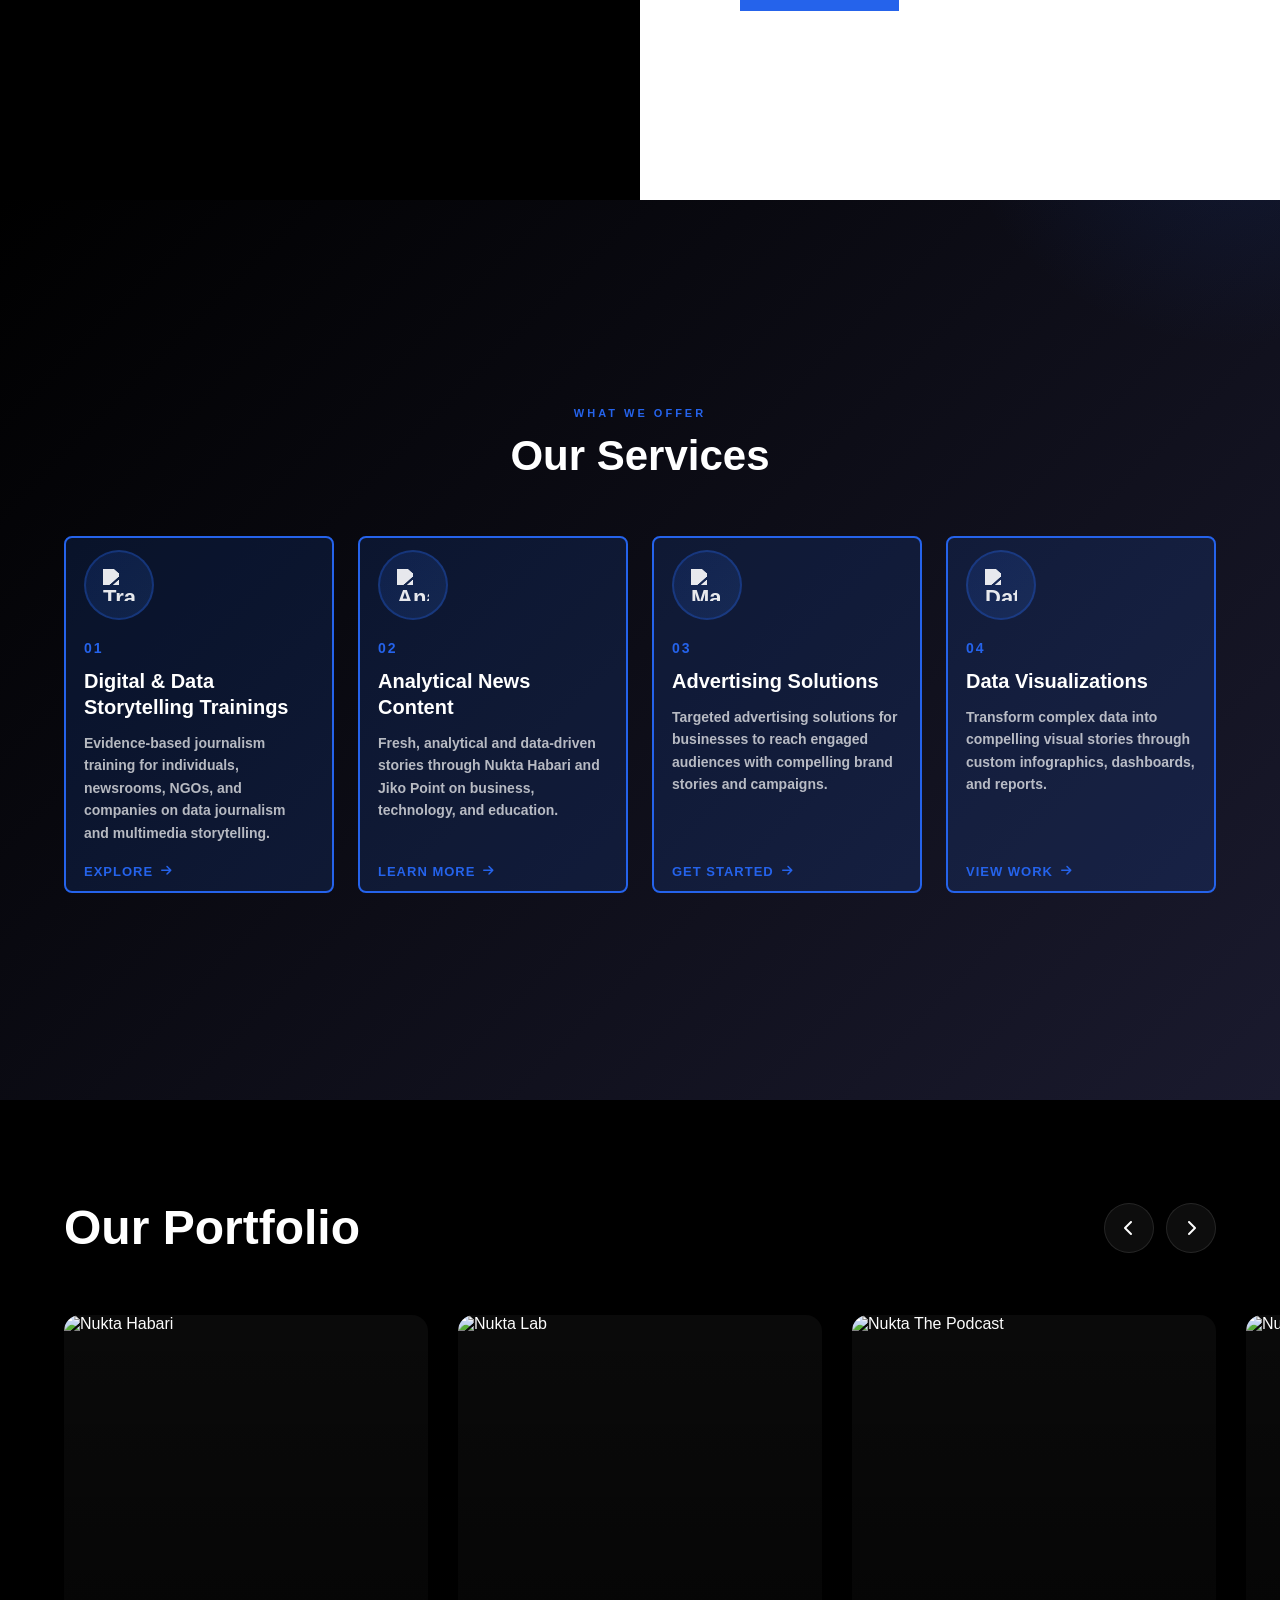
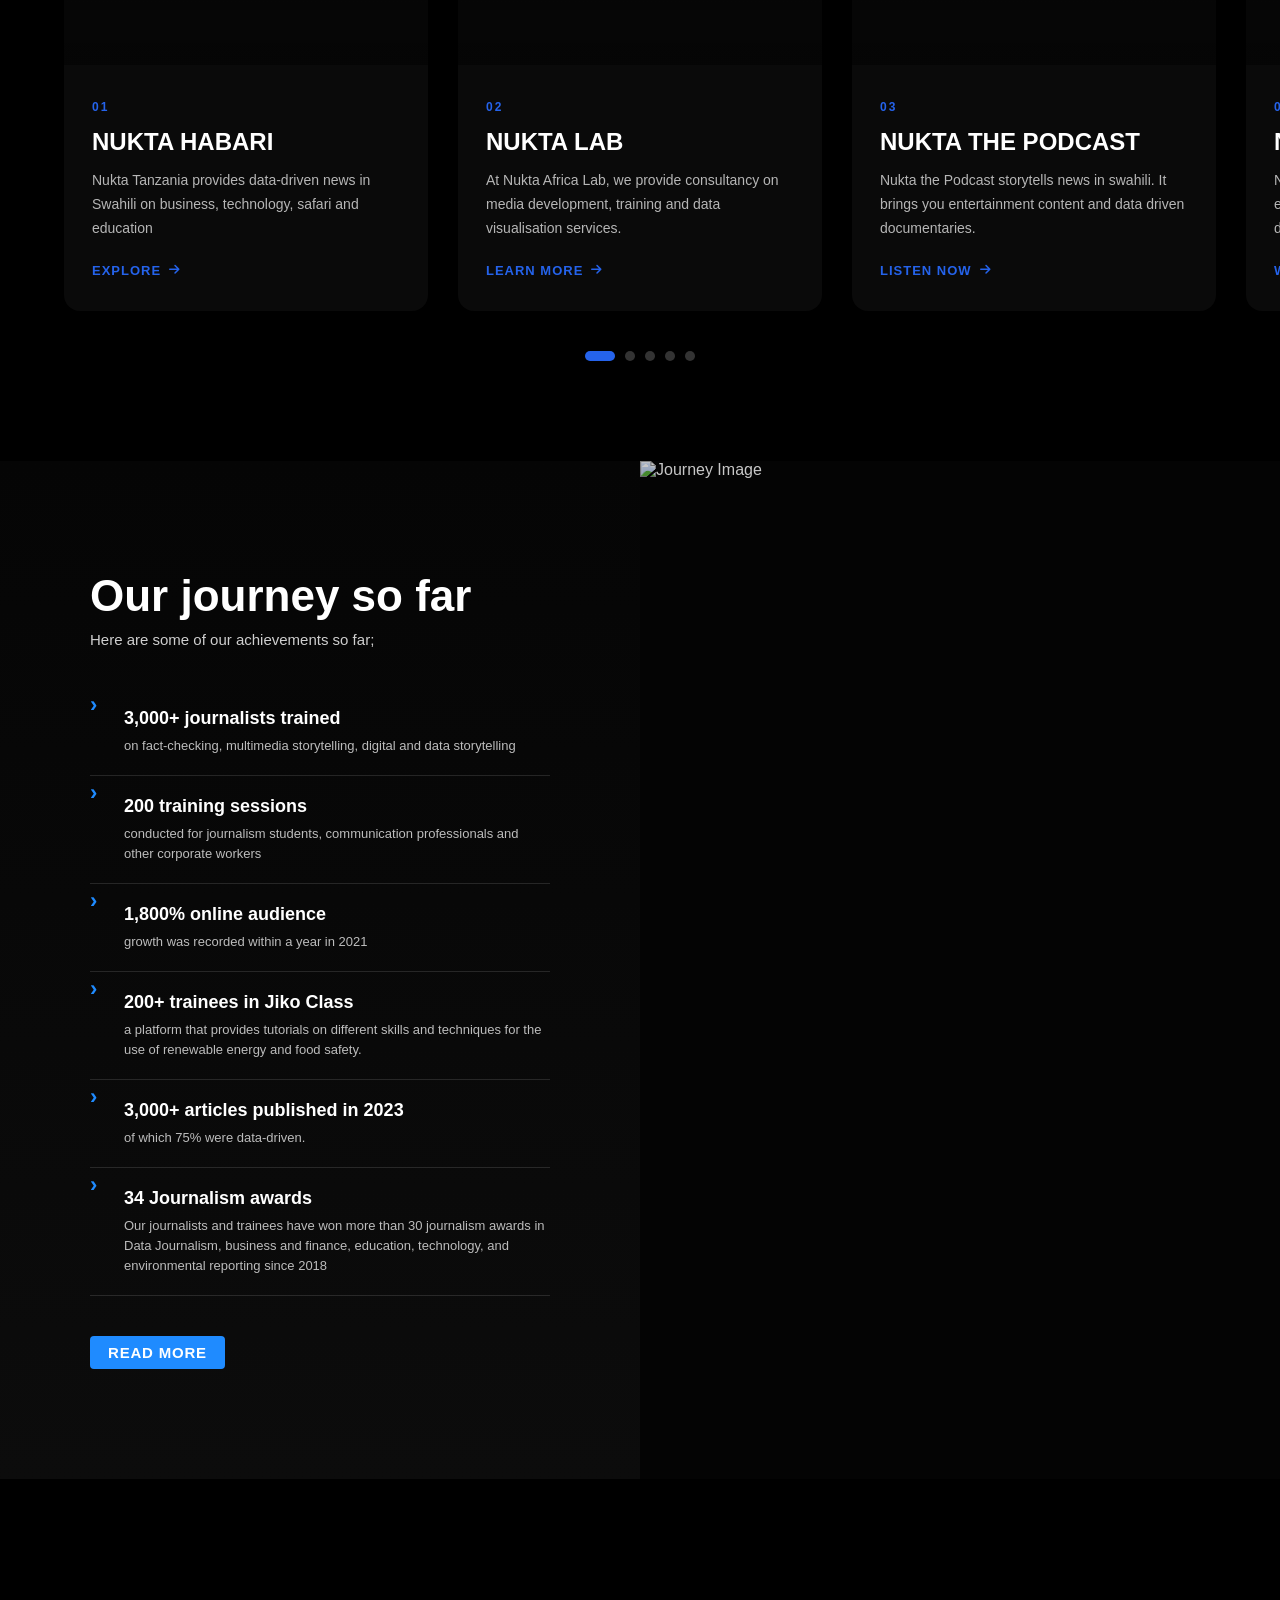
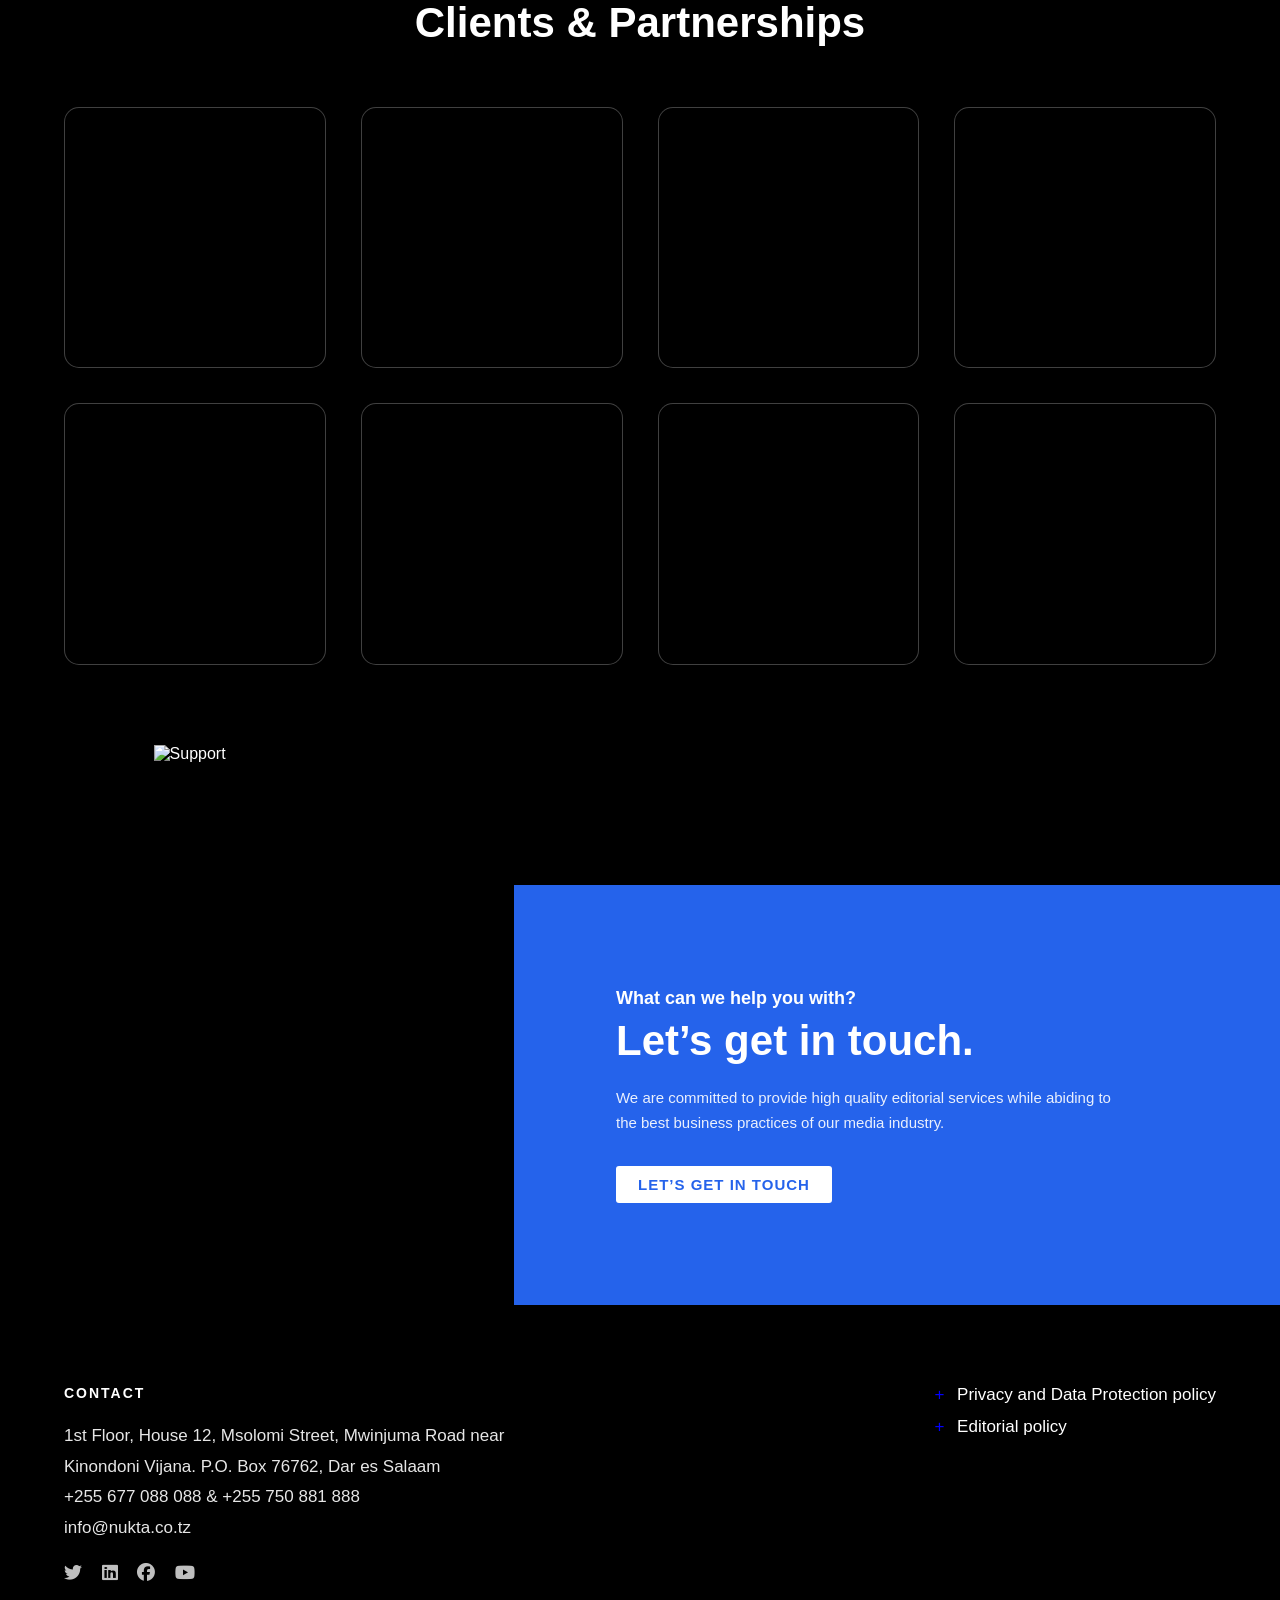
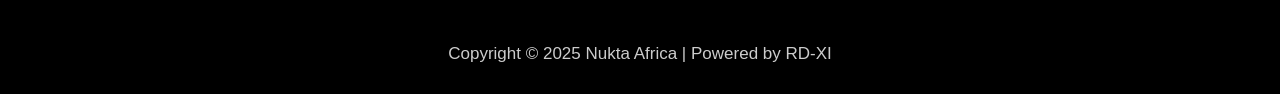
==== commit 68d2d9de: "stable v0" ====
--- a/index.html
+++ b/index.html
@@ -4,6 +4,8 @@
     <meta charset="UTF-8">
     <title>Nukta Africa</title>
     <meta name="viewport" content="width=device-width, initial-scale=1.0">
+    <link rel="icon" type="image/png" href="images/logo.png">
+    <link rel="apple-touch-icon" href="images/logo.png">
     <link rel="stylesheet" href="css/style.css">
     <link rel="stylesheet" href="https://cdnjs.cloudflare.com/ajax/libs/font-awesome/6.5.0/css/all.min.css">
 
@@ -12,52 +14,12 @@
 
     <div class="menu-overlay" id="menuOverlay" onclick="toggleMenu()"></div>
 
+    <!-- HEADER PLACEHOLDER - Will be loaded by components.js -->
+    <div id="header-placeholder"></div>
 
 <section class="hero">
 
     <div class="hero-overlay"></div>
-
-    <!-- HEADER -->
-    <header class="header">
-        <div class="logo">
-            <img src="images/logo.png" alt="Nukta Africa">
-        </div>
-
-        <!-- DESKTOP NAV -->
-        <nav class="nav">
-            <a href="index.html" class="active">Home</a>
-            <a href="projects.html">Projects</a>
-            <a href="services.html">Products & Services</a>
-            <a href="about.html">About Us</a>
-            <a href="team.html">Team</a>
-            <a href="impact.html">Impact</a>
-            <a href="careers.html">Careers</a>
-            <a href="stories.html">Stories</a>
-            <a href="training.html">Trainings</a>
-            <a href="contact.html">Contact</a>
-        </nav>
-
-        <!-- MOBILE MENU BUTTON -->
-        <div class="menu-toggle" onclick="toggleMenu()">
-            <span></span>
-            <span></span>
-            <span></span>
-        </div>
-    </header>
-
-    <!-- MOBILE NAV -->
-    <div class="mobile-nav" id="mobileNav">
-        <a href="index.html" class="active">Home</a>
-        <a href="projects.html">Projects</a>
-        <a href="services.html">Products & Services</a>
-        <a href="about.html">About Us</a>
-        <a href="team.html">Team</a>
-        <a href="impact.html">Impact</a>
-        <a href="careers.html">Careers</a>
-        <a href="stories.html">Stories</a>
-        <a href="training.html">Trainings</a>
-        <a href="contact.html">Contact</a>
-    </div>
 
     <!-- HERO CONTENT -->
     <div class="hero-content">
@@ -104,249 +66,218 @@
 
 
 
-<!-- ===== MODERN SERVICES SECTION START ===== -->
-<section class="modern-services">
+<!-- ===== COMPACT SERVICES SECTION START ===== -->
+<section class="compact-services">
     
-    <div class="services-header">
-        <span class="services-tag">WHAT WE OFFER</span>
-        <h2>Our Products & Services</h2>
-        <p class="services-subtitle">Empowering stories through data, journalism, and digital innovation</p>
-    </div>
-
-    <div class="services-grid">
+    <div class="compact-header">
+        <span class="compact-tag">WHAT WE OFFER</span>
+        <h2>Our Services</h2>
+    </div>
+
+    <div class="services-row">
 
         <!-- SERVICE 1 -->
-        <div class="service-card reveal delay-1">
-            <div class="card-header">
-                <span class="service-number">01</span>
-                <div class="service-icon-modern">
-                    <img src="images/icon-training.png" alt="Training">
-                </div>
-            </div>
+        <div class="service-item reveal delay-1">
+            <div class="service-icon-circle">
+                <img src="images/icon-training.png" alt="Training">
+            </div>
+            <div class="service-info">
+                <span class="service-num">01</span>
+                <h3>Digital & Data Storytelling Trainings</h3>
+                <p>Evidence-based journalism training for individuals, newsrooms, NGOs, and companies on data journalism and multimedia storytelling.</p>
+                <a href="training.html" class="service-link">
+                    Explore <i class="fas fa-arrow-right"></i>
+                </a>
+            </div>
+        </div>
+
+        <!-- SERVICE 2 -->
+        <div class="service-item reveal delay-2">
+            <div class="service-icon-circle">
+                <img src="images/icon-analytics.png" alt="Analytics">
+            </div>
+            <div class="service-info">
+                <span class="service-num">02</span>
+                <h3>Analytical News Content</h3>
+                <p>Fresh, analytical and data-driven stories through Nukta Habari and Jiko Point on business, technology, and education.</p>
+                <a href="services.html" class="service-link">
+                    Learn More <i class="fas fa-arrow-right"></i>
+                </a>
+            </div>
+        </div>
+
+        <!-- SERVICE 3 -->
+        <div class="service-item reveal delay-3">
+            <div class="service-icon-circle">
+                <img src="images/marketing.png" alt="Marketing">
+            </div>
+            <div class="service-info">
+                <span class="service-num">03</span>
+                <h3>Advertising Solutions</h3>
+                <p>Targeted advertising solutions for businesses to reach engaged audiences with compelling brand stories and campaigns.</p>
+                <a href="services.html" class="service-link">
+                    Get Started <i class="fas fa-arrow-right"></i>
+                </a>
+            </div>
+        </div>
+
+        <!-- SERVICE 4 -->
+        <div class="service-item reveal delay-4">
+            <div class="service-icon-circle">
+                <img src="images/complex.png" alt="Data Visualization">
+            </div>
+            <div class="service-info">
+                <span class="service-num">04</span>
+                <h3>Data Visualizations</h3>
+                <p>Transform complex data into compelling visual stories through custom infographics, dashboards, and reports.</p>
+                <a href="impact.html" class="service-link">
+                    View Work <i class="fas fa-arrow-right"></i>
+                </a>
+            </div>
+        </div>
+
+    </div>
+
+</section>
+<!-- ===== COMPACT SERVICES SECTION END ===== -->
+
+
+<!-- ROWS START HERE -->
+
+<section class="portfolio-carousel">
+
+    <div class="carousel-header">
+        <h2>Our Portfolio</h2>
+        <div class="carousel-controls">
+            <button class="carousel-btn prev" id="prevBtn">
+                <i class="fas fa-chevron-left"></i>
+            </button>
+            <button class="carousel-btn next" id="nextBtn">
+                <i class="fas fa-chevron-right"></i>
+            </button>
+        </div>
+    </div>
+
+    <div class="carousel-container">
+        <div class="carousel-track" id="carouselTrack">
             
-            <div class="card-content">
-                <h3>Digital & Data Storytelling Trainings</h3>
-                <p>
-                    We believe in evidence-based journalism and digital storytelling. We offer training and continuous 
-                    mentorship to individual journalists, newsrooms, NGOs, and companies on data journalism, multimedia 
-                    storytelling, and emerging digital techniques.
-                </p>
-
-                <div class="service-features">
-                    <span class="feature-tag">Data journalism & Fact-checking</span>
-                    <span class="feature-tag">Multimedia storytelling</span>
-                    <span class="feature-tag">Narrative storytelling for advocacy</span>
-                    <span class="feature-tag">Digital Content Management</span>
-                    <span class="feature-tag">Data Visualisation</span>
-                </div>
-
-                <a href="training.html" class="modern-btn">
-                    <span>See Upcoming Trainings</span>
-                    <i class="fas fa-arrow-right"></i>
-                </a>
-            </div>
-        </div>
-
-        <!-- SERVICE 2 -->
-        <div class="service-card reveal delay-2">
-            <div class="card-header">
-                <span class="service-number">02</span>
-                <div class="service-icon-modern">
-                    <img src="images/icon-analytics.png" alt="Analytics">
-                </div>
-            </div>
-            
-            <div class="card-content">
-                <h3>Analytical News Content</h3>
-                <p>
-                    Through our independent online news portals, Nukta Habari (nukta.co.tz) and Jiko Point (jikopoint.co.tz), 
-                    we deliver fresh, analytical and data-driven stories on business, technology, education, and clean cooking.
-                </p>
-
-                <div class="service-features">
-                    <span class="feature-tag">Business & Technology reporting</span>
-                    <span class="feature-tag">Education & Safari coverage</span>
-                    <span class="feature-tag">Clean cooking & Food safety</span>
-                    <span class="feature-tag">Data-driven analysis</span>
-                    <span class="feature-tag">Evidence-based journalism</span>
-                </div>
-
-                <a href="services.html" class="modern-btn">
-                    <span>Explore Our Platforms</span>
-                    <i class="fas fa-arrow-right"></i>
-                </a>
-            </div>
-        </div>
-
-        <!-- SERVICE 3 -->
-        <div class="service-card reveal delay-3">
-            <div class="card-header">
-                <span class="service-number">03</span>
-                <div class="service-icon-modern">
-                    <img src="images/marketing.png" alt="Marketing">
-                </div>
-            </div>
-            
-            <div class="card-content">
-                <h3>Advertising Solutions for Businesses</h3>
-                <p>
-                    Businesses can leverage our news and social media platforms to reach engaged audiences with targeted 
-                    advertising solutions that deliver results and tell compelling brand stories.
-                </p>
-
-                <div class="service-features">
-                    <span class="feature-tag">Display & Native advertising</span>
-                    <span class="feature-tag">Sponsored content</span>
-                    <span class="feature-tag">Influencer marketing</span>
-                    <span class="feature-tag">CSR documentation</span>
-                    <span class="feature-tag">Social media campaigns</span>
-                </div>
-
-                <a href="services.html" class="modern-btn">
-                    <span>Learn More</span>
-                    <i class="fas fa-arrow-right"></i>
-                </a>
-            </div>
-        </div>
-
-        <!-- SERVICE 4 -->
-        <div class="service-card reveal delay-4">
-            <div class="card-header">
-                <span class="service-number">04</span>
-                <div class="service-icon-modern">
-                    <img src="images/complex.png" alt="Data Visualization">
-                </div>
-            </div>
-            
-            <div class="card-content">
-                <h3>Complex Data into Engaging Visualizations</h3>
-                <p>
-                    Transform your complex data into compelling visual stories. We design custom infographics that make 
-                    information accessible, engaging, and actionable for your clients and stakeholders.
-                </p>
-
-                <div class="service-features">
-                    <span class="feature-tag">Custom infographics</span>
-                    <span class="feature-tag">Interactive dashboards</span>
-                    <span class="feature-tag">CSR impact documentation</span>
-                    <span class="feature-tag">Annual report design</span>
-                    <span class="feature-tag">Marketing materials</span>
-                </div>
-
-                <a href="impact.html" class="modern-btn">
-                    <span>View Our Work</span>
-                    <i class="fas fa-arrow-right"></i>
-                </a>
-            </div>
-        </div>
-
-    </div>
-
-</section>
-<!-- ===== MODERN SERVICES SECTION END ===== -->
-
-
-<!-- ROWS START HERE -->
-
-<section class="portfolio-full">
-
-    <div class="portfolio-heading">
-        <h2>Our Portfolio</h2>
-    </div>
-
-    <div class="portfolio-rows">
-        <div class="portfolio-full-row text-right-align">
-            <div class="portfolio-full-text">
-                <h3>NUKTA HABARI</h3>
-                <p>
-                   Nukta Tanzania provides data-driven news in Swahili on business, technology, safari and education
-                </p>
-                <a href="https://nukta.co.tz/" class="portfolio-btn">Read More</a>
-            </div>
-            <div class="portfolio-full-image">
-                <img src="images/port_1.jpg" alt="Nukta Tanzania">
-            </div>
-        </div>
-
-        <div class="portfolio-full-row reverse">
-            <div class="portfolio-full-text">
-                <h3>NUKTA LAB</h3>
-                <p>
-                    At Nukta Africa Lab, we provide consultancy on media
-                    development, training and data visualisation services.
-                </p>
-                <a href="#" class="portfolio-btn">Read More</a>
-            </div>
-            <div class="portfolio-full-image">
-                <img src="images/port_2.jpg" alt="Nukta Lab">
-            </div>
-        </div>
-
-        <div class="portfolio-full-row text-right-align">
-            <div class="portfolio-full-text">
-                <h3>NUKTA THE PODCAST</h3>
-                <p>
-                   Nukta the Podcast storytells news in swahili. It brings you entertainment content and data driven documentaries.
-                </p>
-                <a href="https://anchor.fm/nukta-the-podcast" class="portfolio-btn">Read More</a>
-            </div>
-            <div class="portfolio-full-image">
-                <img src="images/port_3.jpg" alt="Nukta Tanzania">
-            </div>
-        </div>
-
-        <div class="portfolio-full-row reverse">
-            <div class="portfolio-full-text">
-                <h3>NUKTA TV</h3>
-                <p>
-                    Nukta TV is an online television that publishes daily news, features and exclusive interviews on business, technology, data, economy, education and special reports on any matter of public interests. It is a sister product of Nukta Habari <a href="https://nukta.co.tz/">www.nukta.co.tz</a>, a first Swahili data-driven news website.
-                </p>
-                <a href="https://www.youtube.com/channel/UCBHTjEpNiN-k3giQIPc5A_Q" class="portfolio-btn">Read More</a>
-            </div>
-            <div class="portfolio-full-image">
-                <img src="images/port_4.jpg" alt="Nukta Lab">
-            </div>
-        </div>
-
-        <div class="portfolio-full-row text-right-align">
-            <div class="portfolio-full-text">
-                <h3>NUKTA FAKTI</h3>
-                <p>
-                    Nukta Fakti is a fact-checking initiative that aims at fighting misinformation in Tanzania.
-                </p>
-                <a href="#" class="portfolio-btn">Read More</a>
-            </div>
-            <div class="portfolio-full-image">
-                <img src="images/port_5.jpg" alt="Nukta Fakti">
-            </div>
-        </div>
-
-        <div class="portfolio-full-row reverse">
-            <div class="portfolio-full-text">
-                <h3>JIKO POINT</h3>
-                <p>
-                    An innovative and multimedia platform with a mission to increase the use of clean cooking energy in Tanzania.
-                </p>
-                <a href="#" class="portfolio-btn">Read More</a>
-            </div>
-            <div class="portfolio-full-image">
-                <img src="images/port_6.jpg" alt="Jiko Point">
-            </div>
-        </div>
-
-        <div class="portfolio-full-row text-right-align">
-            <div class="portfolio-full-text">
-                <h3>KOZICA</h3>
-                <p>
-                    Kozica is the first customized journalism and communication E-Learning platform dedicated to providing emerging communication and journalism related skills.
-                </p>
-                <a href="#" class="portfolio-btn">Read More</a>
-            </div>
-            <div class="portfolio-full-image">
-                <img src="images/port_7.jpg" alt="Kozica">
-            </div>
-        </div>
-    </div>
+            <!-- SLIDE 1 -->
+            <div class="carousel-slide">
+                <div class="slide-image">
+                    <img src="images/port_1.jpg" alt="Nukta Habari">
+                    <div class="slide-overlay"></div>
+                </div>
+                <div class="slide-content">
+                    <span class="slide-number">01</span>
+                    <h3>NUKTA HABARI</h3>
+                    <p>Nukta Tanzania provides data-driven news in Swahili on business, technology, safari and education</p>
+                    <a href="https://nukta.co.tz/" class="slide-btn">
+                        Explore <i class="fas fa-arrow-right"></i>
+                    </a>
+                </div>
+            </div>
+
+            <!-- SLIDE 2 -->
+            <div class="carousel-slide">
+                <div class="slide-image">
+                    <img src="images/port_2.jpg" alt="Nukta Lab">
+                    <div class="slide-overlay"></div>
+                </div>
+                <div class="slide-content">
+                    <span class="slide-number">02</span>
+                    <h3>NUKTA LAB</h3>
+                    <p>At Nukta Africa Lab, we provide consultancy on media development, training and data visualisation services.</p>
+                    <a href="#" class="slide-btn">
+                        Learn More <i class="fas fa-arrow-right"></i>
+                    </a>
+                </div>
+            </div>
+
+            <!-- SLIDE 3 -->
+            <div class="carousel-slide">
+                <div class="slide-image">
+                    <img src="images/port_3.jpg" alt="Nukta The Podcast">
+                    <div class="slide-overlay"></div>
+                </div>
+                <div class="slide-content">
+                    <span class="slide-number">03</span>
+                    <h3>NUKTA THE PODCAST</h3>
+                    <p>Nukta the Podcast storytells news in swahili. It brings you entertainment content and data driven documentaries.</p>
+                    <a href="https://anchor.fm/nukta-the-podcast" class="slide-btn">
+                        Listen Now <i class="fas fa-arrow-right"></i>
+                    </a>
+                </div>
+            </div>
+
+            <!-- SLIDE 4 -->
+            <div class="carousel-slide">
+                <div class="slide-image">
+                    <img src="images/port_4.jpg" alt="Nukta TV">
+                    <div class="slide-overlay"></div>
+                </div>
+                <div class="slide-content">
+                    <span class="slide-number">04</span>
+                    <h3>NUKTA TV</h3>
+                    <p>Nukta TV publishes daily news, features and exclusive interviews on business, technology, data, economy, and education.</p>
+                    <a href="https://www.youtube.com/channel/UCBHTjEpNiN-k3giQIPc5A_Q" class="slide-btn">
+                        Watch Now <i class="fas fa-arrow-right"></i>
+                    </a>
+                </div>
+            </div>
+
+            <!-- SLIDE 5 -->
+            <div class="carousel-slide">
+                <div class="slide-image">
+                    <img src="images/port_5.jpg" alt="Nukta Fakti">
+                    <div class="slide-overlay"></div>
+                </div>
+                <div class="slide-content">
+                    <span class="slide-number">05</span>
+                    <h3>NUKTA FAKTI</h3>
+                    <p>Nukta Fakti is a fact-checking initiative that aims at fighting misinformation in Tanzania.</p>
+                    <a href="#" class="slide-btn">
+                        Read More <i class="fas fa-arrow-right"></i>
+                    </a>
+                </div>
+            </div>
+
+            <!-- SLIDE 6 -->
+            <div class="carousel-slide">
+                <div class="slide-image">
+                    <img src="images/port_6.jpg" alt="Jiko Point">
+                    <div class="slide-overlay"></div>
+                </div>
+                <div class="slide-content">
+                    <span class="slide-number">06</span>
+                    <h3>JIKO POINT</h3>
+                    <p>An innovative and multimedia platform with a mission to increase the use of clean cooking energy in Tanzania.</p>
+                    <a href="#" class="slide-btn">
+                        Discover <i class="fas fa-arrow-right"></i>
+                    </a>
+                </div>
+            </div>
+
+            <!-- SLIDE 7 -->
+            <div class="carousel-slide">
+                <div class="slide-image">
+                    <img src="images/port_7.jpg" alt="Kozica">
+                    <div class="slide-overlay"></div>
+                </div>
+                <div class="slide-content">
+                    <span class="slide-number">07</span>
+                    <h3>KOZICA</h3>
+                    <p>The first customized journalism and communication E-Learning platform dedicated to providing emerging communication and journalism skills.</p>
+                    <a href="#" class="slide-btn">
+                        Start Learning <i class="fas fa-arrow-right"></i>
+                    </a>
+                </div>
+            </div>
+
+        </div>
+    </div>
+
+    <!-- Pagination Dots -->
+    <div class="carousel-dots" id="carouselDots"></div>
 
 </section>
 
@@ -446,50 +377,13 @@
     </div>
 </section>
 
-<!-- FOOTER SECTION -->
-
-<footer class="site-footer">
-    <div class="footer-container">
-
-        <!-- LEFT COLUMN -->
-        <div class="footer-left">
-            <h4>CONTACT</h4>
-            <p>
-                1st Floor, House 12, Msolomi Street, Mwinjuma Road near<br>
-                Kinondoni Vijana. P.O. Box 76762, Dar es Salaam<br>
-                +255 677 088 088 & +255 750 881 888<br>
-                info@nukta.co.tz
-            </p>
-
-            <div class="footer-socials">
-                <a href="#"><i class="fab fa-twitter"></i></a>
-                <a href="#"><i class="fab fa-linkedin"></i></a>
-                <a href="#"><i class="fab fa-facebook"></i></a>
-                <a href="#"><i class="fab fa-youtube"></i></a>
-            </div>
-        </div>
-
-        <!-- RIGHT COLUMN -->
-       <div class="footer-right">
-    <p>
-        <span class="red-plus">+</span>
-        <a href="#" class="footer-link">Privacy and Data Protection policy</a>
-    </p>
-    <p>
-        <span class="red-plus">+</span>
-        <a href="#" class="footer-link">Editorial policy</a>
-    </p>
-</div>
-
-    </div>
-
-    <div class="footer-bottom">
-        <p>Copyright © 2025 Nukta Africa | Powered by RD-XI</p>
-    </div>
-</footer>
-
+<!-- FOOTER PLACEHOLDER - Will be loaded by components.js -->
+<div id="footer-placeholder"></div>
+
+<script src="js/components.js"></script>
 <script src="js/menu.js"></script>
 <script src="js/index.js"></script>
+<script src="js/carousel.js"></script>
 
 </body>
 </html>
--- a/css/style.css
+++ b/css/style.css
@@ -69,9 +69,20 @@
   justify-content: space-between;
 }
 
+.logo {
+  display: inline-block;
+  text-decoration: none;
+  transition: opacity 0.2s ease;
+}
+
+.logo:hover {
+  opacity: 0.8;
+}
+
 .logo img {
   height: 85px;
   width: auto;
+  display: block;
 }
 
 .nav a {
@@ -108,6 +119,18 @@
   border-radius: 10px;
   display: block;
   transition: transform .25s ease, opacity .25s ease;
+}
+
+.menu-toggle.active span:nth-child(1) {
+  transform: rotate(45deg) translate(8px, 8px);
+}
+
+.menu-toggle.active span:nth-child(2) {
+  opacity: 0;
+}
+
+.menu-toggle.active span:nth-child(3) {
+  transform: rotate(-45deg) translate(8px, -8px);
 }
 
 .mobile-nav {
@@ -119,23 +142,72 @@
   background: #000;
   display: flex;
   flex-direction: column;
-  justify-content: center;
-  padding-left: 30px;
+  padding: 80px 30px 40px;
   transition: right .36s ease;
   z-index: 998;
+  overflow-y: auto;
+}
+
+.mobile-nav-close {
+  position: absolute;
+  top: 25px;
+  right: 25px;
+  width: 40px;
+  height: 40px;
+  display: flex;
+  align-items: center;
+  justify-content: center;
+  cursor: pointer;
+  background: rgba(255, 255, 255, 0.1);
+  border-radius: 50%;
+  transition: all 0.3s ease;
+  z-index: 999;
+}
+
+.mobile-nav-close:hover {
+  background: rgba(37, 99, 235, 0.2);
+  transform: rotate(90deg);
+}
+
+.mobile-nav-close::before,
+.mobile-nav-close::after {
+  content: '';
+  position: absolute;
+  width: 20px;
+  height: 2px;
+  background: #ffffff;
+  border-radius: 2px;
+}
+
+.mobile-nav-close::before {
+  transform: rotate(45deg);
+}
+
+.mobile-nav-close::after {
+  transform: rotate(-45deg);
 }
 
 .mobile-nav a {
   color: rgba(255, 255, 255, 0.9);
   text-decoration: none;
-  font-size: 18px;
+  font-size: 16px;
   font-weight: 500;
-  padding: 14px 0;
+  padding: 10px 0;
   transition: color .2s ease;
+  border-bottom: 1px solid rgba(255, 255, 255, 0.05);
+}
+
+.mobile-nav a:last-child {
+  border-bottom: none;
 }
 
 .mobile-nav a:hover {
   color: #2563eb;
+}
+
+.mobile-nav a.active {
+  color: #2563eb;
+  font-weight: 700;
 }
 
 .mobile-nav.show {
@@ -298,7 +370,7 @@
 }
 
 /* Responsive header adjustments */
-@media (max-width: 992px) {
+@media (max-width: 1266px) {
   .header {
     padding: 20px 40px;
   }
@@ -880,6 +952,618 @@
 
 /* ===================================================
    END MODERN SERVICES SECTION
+=================================================== */
+
+/* ===================================================
+   EDITORIAL SERVICES SECTION - ALTERNATIVE DESIGN
+=================================================== */
+
+.editorial-services {
+  background: #ffffff;
+  padding: 100px 6%;
+  position: relative;
+}
+
+.editorial-header {
+  max-width: 1200px;
+  margin: 0 auto 60px;
+  display: flex;
+  justify-content: space-between;
+  align-items: flex-end;
+  flex-wrap: wrap;
+  gap: 30px;
+}
+
+.header-content {
+  flex: 1;
+  min-width: 300px;
+}
+
+.editorial-tag {
+  display: block;
+  color: #2563eb;
+  letter-spacing: 3px;
+  font-weight: 700;
+  text-transform: uppercase;
+  font-size: 12px;
+  margin-bottom: 12px;
+}
+
+.editorial-header h2 {
+  font-size: 52px;
+  font-weight: 800;
+  color: #000000;
+  line-height: 1.1;
+  margin: 0;
+}
+
+.editorial-subtitle {
+  flex: 1;
+  font-size: 18px;
+  color: #666666;
+  line-height: 1.6;
+  max-width: 400px;
+  margin: 0;
+}
+
+.editorial-grid {
+  max-width: 1200px;
+  margin: 0 auto;
+  display: grid;
+  grid-template-columns: repeat(6, 1fr);
+  grid-template-rows: auto auto;
+  gap: 24px;
+}
+
+.editorial-card {
+  background: #f8f9fa;
+  border: 1px solid #e5e7eb;
+  border-radius: 0;
+  overflow: hidden;
+  position: relative;
+  transition: all 0.4s cubic-bezier(0.4, 0, 0.2, 1);
+  display: flex;
+  flex-direction: column;
+}
+
+.editorial-card.featured {
+  grid-column: span 3;
+  grid-row: span 2;
+}
+
+.editorial-card:not(.featured) {
+  grid-column: span 3;
+}
+
+.editorial-card::after {
+  content: '';
+  position: absolute;
+  bottom: 0;
+  left: 0;
+  right: 0;
+  height: 4px;
+  background: #2563eb;
+  transform: scaleX(0);
+  transform-origin: left;
+  transition: transform 0.4s ease;
+}
+
+.editorial-card:hover::after {
+  transform: scaleX(1);
+}
+
+.editorial-card:hover {
+  border-color: #2563eb;
+  box-shadow: 0 12px 40px rgba(0, 0, 0, 0.08);
+  transform: translateY(-4px);
+}
+
+.card-image-overlay {
+  position: absolute;
+  top: 30px;
+  right: 30px;
+  width: 80px;
+  height: 80px;
+  border-radius: 50%;
+  background: rgba(37, 99, 235, 0.05);
+  display: flex;
+  align-items: center;
+  justify-content: center;
+  transition: all 0.3s ease;
+  z-index: 1;
+}
+
+.editorial-card:hover .card-image-overlay {
+  background: rgba(37, 99, 235, 0.1);
+  transform: rotate(180deg);
+}
+
+.card-image-overlay img {
+  width: 36px;
+  height: 36px;
+  opacity: 0.4;
+  transition: opacity 0.3s ease;
+}
+
+.editorial-card:hover .card-image-overlay img {
+  opacity: 0.7;
+}
+
+.card-badge {
+  position: absolute;
+  top: 20px;
+  left: 20px;
+  background: #2563eb;
+  color: #ffffff;
+  padding: 6px 16px;
+  font-size: 11px;
+  font-weight: 700;
+  text-transform: uppercase;
+  letter-spacing: 1px;
+  z-index: 2;
+}
+
+.editorial-content {
+  padding: 40px;
+  flex: 1;
+  display: flex;
+  flex-direction: column;
+}
+
+.card-number {
+  font-size: 72px;
+  font-weight: 900;
+  color: rgba(37, 99, 235, 0.08);
+  line-height: 1;
+  margin-bottom: 16px;
+  transition: color 0.3s ease;
+}
+
+.editorial-card:hover .card-number {
+  color: rgba(37, 99, 235, 0.15);
+}
+
+.editorial-content h3 {
+  font-size: 26px;
+  font-weight: 700;
+  color: #000000;
+  margin-bottom: 16px;
+  line-height: 1.3;
+}
+
+.editorial-card.featured .editorial-content h3 {
+  font-size: 32px;
+}
+
+.editorial-content p {
+  font-size: 15px;
+  line-height: 1.7;
+  color: #4b5563;
+  margin-bottom: 24px;
+}
+
+.editorial-list {
+  list-style: none;
+  padding: 0;
+  margin: 0 0 auto 0;
+}
+
+.editorial-list li {
+  font-size: 14px;
+  color: #6b7280;
+  padding-left: 24px;
+  margin-bottom: 12px;
+  position: relative;
+  line-height: 1.5;
+}
+
+.editorial-list li::before {
+  content: '';
+  position: absolute;
+  left: 0;
+  top: 8px;
+  width: 12px;
+  height: 2px;
+  background: #2563eb;
+}
+
+.editorial-btn {
+  display: inline-flex;
+  align-items: center;
+  gap: 8px;
+  margin-top: 24px;
+  padding: 0;
+  background: none;
+  color: #000000;
+  text-decoration: none;
+  font-weight: 700;
+  font-size: 14px;
+  text-transform: uppercase;
+  letter-spacing: 1px;
+  transition: all 0.3s ease;
+  border: none;
+  cursor: pointer;
+  width: fit-content;
+}
+
+.btn-arrow {
+  display: inline-block;
+  transition: transform 0.3s ease;
+  font-size: 20px;
+  color: #2563eb;
+}
+
+.editorial-btn:hover {
+  color: #2563eb;
+  gap: 12px;
+}
+
+.editorial-btn:hover .btn-arrow {
+  transform: translateX(5px);
+}
+
+/* Responsive Design */
+@media (max-width: 1024px) {
+  .editorial-header h2 {
+    font-size: 42px;
+  }
+
+  .editorial-grid {
+    grid-template-columns: repeat(2, 1fr);
+  }
+
+  .editorial-card.featured {
+    grid-column: span 2;
+    grid-row: span 1;
+  }
+
+  .editorial-card:not(.featured) {
+    grid-column: span 1;
+  }
+}
+
+@media (max-width: 768px) {
+  .editorial-services {
+    padding: 60px 5%;
+  }
+
+  .editorial-header {
+    margin-bottom: 40px;
+  }
+
+  .editorial-header h2 {
+    font-size: 36px;
+  }
+
+  .editorial-subtitle {
+    font-size: 16px;
+  }
+
+  .editorial-grid {
+    grid-template-columns: 1fr;
+    gap: 20px;
+  }
+
+  .editorial-card.featured,
+  .editorial-card:not(.featured) {
+    grid-column: span 1;
+    grid-row: span 1;
+  }
+
+  .card-image-overlay {
+    width: 60px;
+    height: 60px;
+    top: 20px;
+    right: 20px;
+  }
+
+  .card-image-overlay img {
+    width: 28px;
+    height: 28px;
+  }
+
+  .editorial-content {
+    padding: 30px 24px;
+  }
+
+  .card-number {
+    font-size: 56px;
+  }
+
+  .editorial-content h3 {
+    font-size: 22px;
+  }
+
+  .editorial-card.featured .editorial-content h3 {
+    font-size: 24px;
+  }
+
+  .editorial-content p {
+    font-size: 14px;
+  }
+
+  .editorial-list li {
+    font-size: 13px;
+  }
+}
+
+/* ===================================================
+   END EDITORIAL SERVICES SECTION
+=================================================== */
+
+/* ===================================================
+   COMPACT SERVICES SECTION - SINGLE SCREEN FIT
+=================================================== */
+
+.compact-services {
+  background: linear-gradient(135deg, #000000 0%, #1a1a2e 100%);
+  padding: 80px 5% 80px;
+  min-height: 100vh;
+  display: flex;
+  flex-direction: column;
+  justify-content: center;
+  position: relative;
+  overflow: hidden;
+}
+
+.compact-services::before {
+  content: '';
+  position: absolute;
+  top: -50%;
+  right: -20%;
+  width: 600px;
+  height: 600px;
+  background: radial-gradient(circle, rgba(37, 99, 235, 0.15) 0%, transparent 70%);
+  border-radius: 50%;
+  pointer-events: none;
+}
+
+.compact-header {
+  text-align: center;
+  margin-bottom: 50px;
+  position: relative;
+  z-index: 1;
+}
+
+.compact-tag {
+  display: inline-block;
+  color: #2563eb;
+  letter-spacing: 3px;
+  font-weight: 700;
+  text-transform: uppercase;
+  font-size: 11px;
+  margin-bottom: 12px;
+}
+
+.compact-header h2 {
+  font-size: 42px;
+  font-weight: 800;
+  color: #ffffff;
+  margin: 0;
+  line-height: 1.2;
+}
+
+.services-row {
+  display: grid;
+  grid-template-columns: repeat(4, 1fr);
+  gap: 24px;
+  max-width: 1400px;
+  margin: 0 auto;
+  width: 100%;
+  position: relative;
+  z-index: 1;
+}
+
+.service-item {
+  background: rgba(255, 255, 255, 0.03);
+  border: 1px solid rgba(255, 255, 255, 0.08);
+  border-radius: 12px;
+  padding: 32px 24px;
+  transition: all 0.4s cubic-bezier(0.4, 0, 0.2, 1);
+  display: flex;
+  flex-direction: column;
+  position: relative;
+  overflow: hidden;
+}
+
+.service-item::before {
+  content: '';
+  position: absolute;
+  top: 0;
+  left: 0;
+  right: 0;
+  height: 3px;
+  background: linear-gradient(90deg, #2563eb, #3b82f6);
+  transform: scaleX(0);
+  transform-origin: left;
+  transition: transform 0.4s ease;
+}
+
+.service-item:hover::before {
+  transform: scaleX(1);
+}
+
+.service-item:hover {
+  background: rgba(255, 255, 255, 0.06);
+  border-color: rgba(37, 99, 235, 0.4);
+  transform: translateY(-8px);
+  box-shadow: 0 20px 40px rgba(0, 0, 0, 0.3);
+}
+
+.service-icon-circle {
+  width: 70px;
+  height: 70px;
+  border-radius: 50%;
+  background: linear-gradient(135deg, rgba(37, 99, 235, 0.15), rgba(59, 130, 246, 0.15));
+  border: 2px solid rgba(37, 99, 235, 0.3);
+  display: flex;
+  align-items: center;
+  justify-content: center;
+  margin-bottom: 20px;
+  transition: all 0.4s ease;
+}
+
+.service-item:hover .service-icon-circle {
+  background: linear-gradient(135deg, rgba(37, 99, 235, 0.3), rgba(59, 130, 246, 0.3));
+  border-color: rgba(37, 99, 235, 0.6);
+  transform: scale(1.1) rotate(10deg);
+}
+
+.service-icon-circle img {
+  width: 32px;
+  height: 32px;
+  filter: brightness(0) invert(1);
+  opacity: 0.9;
+}
+
+.service-info {
+  flex: 1;
+  display: flex;
+  flex-direction: column;
+}
+
+.service-num {
+  font-size: 14px;
+  font-weight: 700;
+  color: #2563eb;
+  margin-bottom: 12px;
+  letter-spacing: 2px;
+}
+
+.service-info h3 {
+  font-size: 20px;
+  font-weight: 700;
+  color: #ffffff;
+  margin-bottom: 12px;
+  line-height: 1.3;
+}
+
+.service-info p {
+  font-size: 14px;
+  line-height: 1.6;
+  color: rgba(255, 255, 255, 0.7);
+  margin-bottom: auto;
+  flex: 1;
+}
+
+.service-link {
+  display: inline-flex;
+  align-items: center;
+  gap: 8px;
+  margin-top: 20px;
+  color: #2563eb;
+  text-decoration: none;
+  font-weight: 600;
+  font-size: 13px;
+  text-transform: uppercase;
+  letter-spacing: 1px;
+  transition: all 0.3s ease;
+  width: fit-content;
+}
+
+.service-link:hover {
+  gap: 12px;
+  color: #3b82f6;
+}
+
+.service-link i {
+  font-size: 12px;
+  transition: transform 0.3s ease;
+}
+
+.service-link:hover i {
+  transform: translateX(4px);
+}
+
+/* Tablet Responsive */
+@media (max-width: 1024px) {
+  .compact-services {
+    padding: 60px 4%;
+    min-height: auto;
+  }
+
+  .compact-header h2 {
+    font-size: 36px;
+  }
+
+  .services-row {
+    grid-template-columns: repeat(2, 1fr);
+    gap: 20px;
+  }
+
+  .service-item {
+    padding: 28px 20px;
+  }
+
+  .service-info h3 {
+    font-size: 18px;
+  }
+}
+
+/* Mobile Responsive */
+@media (max-width: 768px) {
+  .compact-services {
+    padding: 50px 5%;
+    min-height: auto;
+  }
+
+  .compact-header {
+    margin-bottom: 40px;
+  }
+
+  .compact-header h2 {
+    font-size: 28px;
+  }
+
+  .services-row {
+    grid-template-columns: 1fr;
+    gap: 16px;
+  }
+
+  .service-item {
+    padding: 24px 20px;
+  }
+
+  .service-icon-circle {
+    width: 60px;
+    height: 60px;
+  }
+
+  .service-icon-circle img {
+    width: 28px;
+    height: 28px;
+  }
+
+  .service-info h3 {
+    font-size: 18px;
+  }
+
+  .service-info p {
+    font-size: 13px;
+  }
+}
+
+/* Large Desktop - Maximize space */
+@media (min-width: 1400px) {
+  .services-row {
+    max-width: 1600px;
+  }
+
+  .service-item {
+    padding: 40px 28px;
+  }
+
+  .service-info h3 {
+    font-size: 22px;
+  }
+
+  .service-info p {
+    font-size: 15px;
+  }
+}
+
+/* ===================================================
+   END COMPACT SERVICES SECTION
 =================================================== */
 
 /* reveal util */
@@ -1086,6 +1770,263 @@
 }
 
 /* =========================
+   PORTFOLIO CAROUSEL
+========================= */
+.portfolio-carousel {
+  width: 100%;
+  background: #000000;
+  padding: 100px 0;
+  overflow: hidden;
+  position: relative;
+}
+
+.carousel-header {
+  max-width: 1400px;
+  margin: 0 auto 60px;
+  padding: 0 5%;
+  display: flex;
+  justify-content: space-between;
+  align-items: center;
+}
+
+.carousel-header h2 {
+  font-size: 48px;
+  font-weight: 800;
+  color: #ffffff;
+  margin: 0;
+}
+
+.carousel-controls {
+  display: flex;
+  gap: 12px;
+}
+
+.carousel-btn {
+  width: 50px;
+  height: 50px;
+  border-radius: 50%;
+  background: rgba(255, 255, 255, 0.05);
+  border: 1px solid rgba(255, 255, 255, 0.1);
+  color: #ffffff;
+  display: flex;
+  align-items: center;
+  justify-content: center;
+  cursor: pointer;
+  transition: all 0.3s ease;
+  font-size: 16px;
+}
+
+.carousel-btn:hover {
+  background: #2563eb;
+  border-color: #2563eb;
+  transform: scale(1.1);
+}
+
+.carousel-btn:active {
+  transform: scale(0.95);
+}
+
+.carousel-container {
+  width: 100%;
+  overflow: hidden;
+  padding: 0 5%;
+}
+
+.carousel-track {
+  display: flex;
+  gap: 30px;
+  transition: transform 0.6s cubic-bezier(0.4, 0, 0.2, 1);
+  will-change: transform;
+}
+
+.carousel-slide {
+  min-width: calc(33.333% - 20px);
+  background: #0a0a0a;
+  border-radius: 16px;
+  overflow: hidden;
+  position: relative;
+  transition: all 0.4s ease;
+  cursor: pointer;
+}
+
+.carousel-slide:hover {
+  transform: translateY(-8px);
+  box-shadow: 0 20px 60px rgba(37, 99, 235, 0.3);
+}
+
+.slide-image {
+  width: 100%;
+  height: 350px;
+  position: relative;
+  overflow: hidden;
+}
+
+.slide-image img {
+  width: 100%;
+  height: 100%;
+  object-fit: cover;
+  transition: transform 0.6s ease;
+}
+
+.carousel-slide:hover .slide-image img {
+  transform: scale(1.1);
+}
+
+.slide-overlay {
+  position: absolute;
+  top: 0;
+  left: 0;
+  right: 0;
+  bottom: 0;
+  background: linear-gradient(to bottom, transparent 0%, rgba(0, 0, 0, 0.8) 100%);
+  opacity: 0.6;
+  transition: opacity 0.3s ease;
+}
+
+.carousel-slide:hover .slide-overlay {
+  opacity: 0.8;
+}
+
+.slide-content {
+  padding: 32px 28px;
+  position: relative;
+}
+
+.slide-number {
+  display: inline-block;
+  font-size: 12px;
+  font-weight: 700;
+  color: #2563eb;
+  letter-spacing: 2px;
+  margin-bottom: 12px;
+}
+
+.slide-content h3 {
+  font-size: 24px;
+  font-weight: 700;
+  color: #ffffff;
+  margin-bottom: 12px;
+  line-height: 1.3;
+}
+
+.slide-content p {
+  font-size: 14px;
+  line-height: 1.7;
+  color: rgba(255, 255, 255, 0.7);
+  margin-bottom: 20px;
+  display: -webkit-box;
+  -webkit-line-clamp: 3;
+  -webkit-box-orient: vertical;
+  overflow: hidden;
+}
+
+.slide-btn {
+  display: inline-flex;
+  align-items: center;
+  gap: 8px;
+  color: #2563eb;
+  text-decoration: none;
+  font-weight: 600;
+  font-size: 13px;
+  text-transform: uppercase;
+  letter-spacing: 1px;
+  transition: all 0.3s ease;
+}
+
+.slide-btn:hover {
+  gap: 12px;
+  color: #3b82f6;
+}
+
+.slide-btn i {
+  font-size: 12px;
+  transition: transform 0.3s ease;
+}
+
+.slide-btn:hover i {
+  transform: translateX(4px);
+}
+
+.carousel-dots {
+  display: flex;
+  justify-content: center;
+  gap: 10px;
+  margin-top: 40px;
+}
+
+.carousel-dot {
+  width: 10px;
+  height: 10px;
+  border-radius: 50%;
+  background: rgba(255, 255, 255, 0.2);
+  border: none;
+  cursor: pointer;
+  transition: all 0.3s ease;
+  padding: 0;
+}
+
+.carousel-dot.active {
+  width: 30px;
+  border-radius: 5px;
+  background: #2563eb;
+}
+
+.carousel-dot:hover {
+  background: rgba(37, 99, 235, 0.5);
+}
+
+/* Responsive Design */
+@media (max-width: 1200px) {
+  .carousel-slide {
+    min-width: calc(50% - 15px);
+  }
+}
+
+@media (max-width: 768px) {
+  .portfolio-carousel {
+    padding: 60px 0;
+  }
+
+  .carousel-header {
+    flex-direction: column;
+    align-items: flex-start;
+    gap: 20px;
+    margin-bottom: 40px;
+  }
+
+  .carousel-header h2 {
+    font-size: 32px;
+  }
+
+  .carousel-slide {
+    min-width: 100%;
+  }
+
+  .slide-image {
+    height: 280px;
+  }
+
+  .slide-content {
+    padding: 24px 20px;
+  }
+
+  .slide-content h3 {
+    font-size: 20px;
+  }
+
+  .carousel-controls {
+    order: -1;
+    align-self: flex-end;
+  }
+
+  .carousel-btn {
+    width: 44px;
+    height: 44px;
+    font-size: 14px;
+  }
+}
+
+/* =========================
    JOURNEY SECTION
 ========================= */
 .journey-section {
@@ -1867,39 +2808,89 @@
 
 /* ---------- TOP AREA ---------- */
 .about-split-top {
-  background: #1b1b1b;
+  background: linear-gradient(135deg, #0a0a0a 0%, #1a1a1a 100%);
   display: grid;
   grid-template-columns: 1.2fr 1fr;
-  gap: 80px;
-  padding: 120px 10%;
+  gap: 100px;
+  padding: 140px 10%;
+  position: relative;
+}
+
+.about-split-top::before {
+  content: '';
+  position: absolute;
+  top: 0;
+  left: 0;
+  right: 0;
+  bottom: 0;
+  background: radial-gradient(circle at 20% 50%, rgba(37, 99, 235, 0.08) 0%, transparent 50%);
+  pointer-events: none;
+}
+
+.mission-header,
+.vision-header {
+  display: flex;
+  align-items: center;
+  gap: 16px;
+  margin-bottom: 24px;
+}
+
+.title-accent {
+  width: 60px;
+  height: 3px;
+  background: linear-gradient(90deg, #2563eb, #3b82f6);
+  border-radius: 2px;
 }
 
 .about-mini-title {
-  font-size: 18px;
-  letter-spacing: 2px;
-  color: #aaa;
+  font-size: 13px;
+  letter-spacing: 3px;
+  color: #2563eb;
   display: block;
-  margin-bottom: 20px;
+  font-weight: 700;
+  text-transform: uppercase;
+  position: relative;
+}
+
+.about-top-left {
+  position: relative;
+  z-index: 1;
 }
 
 .about-top-left h2 {
-  font-size: 40px;
-  line-height: 1.15;
-  color: #fff;
+  font-size: 48px;
+  line-height: 1.3;
+  color: #ffffff;
+  font-weight: 800;
+  letter-spacing: -0.5px;
+  margin: 0;
+  font-family: -apple-system, BlinkMacSystemFont, 'Segoe UI', Roboto, 'Helvetica Neue', Arial, sans-serif;
+}
+
+.about-top-right {
+  position: relative;
+  z-index: 1;
+  display: flex;
+  flex-direction: column;
+  justify-content: center;
+}
+
+.vision-header h4 {
+  font-size: 13px;
+  letter-spacing: 3px;
+  color: #2563eb;
+  margin: 0;
   font-weight: 700;
-}
-
-.about-top-right h4 {
-  font-size: 18px;
-  color: #fff;
-  margin-bottom: 18px;
+  text-transform: uppercase;
 }
 
 .about-top-right p {
-  color: #cfcfcf;
-  font-size: 30px;
-  line-height: 1.8;
-  margin-bottom: 20px;
+  color: rgba(255, 255, 255, 0.85);
+  font-size: 22px;
+  line-height: 1.7;
+  margin: 0;
+  font-weight: 400;
+  font-family: -apple-system, BlinkMacSystemFont, 'Segoe UI', Roboto, 'Helvetica Neue', Arial, sans-serif;
 }
 
 
@@ -1948,7 +2939,8 @@
 @media (max-width: 1024px) {
   .about-split-top {
     grid-template-columns: 1fr;
-    gap: 50px;
+    gap: 60px;
+    padding: 100px 8%;
   }
 
   .about-floating-image {
@@ -1958,14 +2950,61 @@
     justify-content: center;
   }
 
+  .about-top-left h2 {
+    font-size: 36px;
+    line-height: 1.3;
+  }
+
+  .about-top-right p {
+    font-size: 20px;
+    line-height: 1.7;
+  }
+
   .about-split-bottom {
     padding-top: 200px;
   }
 }
 
+@media (max-width: 768px) {
+  .about-split-top {
+    padding: 80px 5%;
+    gap: 50px;
+  }
+
+  .mission-header,
+  .vision-header {
+    margin-bottom: 20px;
+  }
+
+  .title-accent {
+    width: 40px;
+    height: 2px;
+  }
+
+  .about-mini-title,
+  .vision-header h4 {
+    font-size: 11px;
+    letter-spacing: 2px;
+  }
+
+  .about-top-left h2 {
+    font-size: 28px;
+    line-height: 1.4;
+  }
+
+  .about-top-right p {
+    font-size: 18px;
+    line-height: 1.6;
+  }
+}
+
 @media (max-width: 600px) {
   .about-top-left h2 {
-    font-size: 28px;
+    font-size: 24px;
+  }
+
+  .about-top-right p {
+    font-size: 16px;
   }
 
   .about-split-bottom h3 {
@@ -2735,32 +3774,9 @@
 }
 
 /* MOBILE NAV BASE */
-.mobile-nav {
-  position: fixed;
-  top: 0;
-  right: -100%;
-  width: 280px;
-  height: 100vh;
-  background: #111;
-  display: flex;
-  flex-direction: column;
-  padding: 90px 25px;
-  gap: 20px;
-  transition: right 0.35s ease;
-  z-index: 9999;
-}
-
-/* WHEN OPEN */
+/* Duplicate mobile-nav definition - keeping for compatibility but using main definition above */
 .mobile-nav.open {
   right: 0;
-}
-
-/* MOBILE LINKS */
-.mobile-nav a {
-  color: #fff;
-  text-decoration: none;
-  font-size: 16px;
-  font-weight: 500;
 }
 
 .menu-overlay {
@@ -3005,7 +4021,7 @@
 }
 
 /* Mobile Header */
-@media (max-width: 991px) {
+@media (max-width: 1366px) {
   .nav {
     display: none;
   }
@@ -4478,6 +5494,251 @@
   }
 }
 
+/* ===================================================
+   ENDLESS CAROUSEL PORTFOLIO
+=================================================== */
+
+.endless-carousel-portfolio {
+  background: #0b0b0b;
+  padding: 80px 0;
+  overflow: hidden;
+  position: relative;
+}
+
+.carousel-row {
+  width: 100%;
+  overflow: hidden;
+  margin-bottom: 20px;
+  position: relative;
+}
+
+.carousel-row:last-child {
+  margin-bottom: 0;
+}
+
+.carousel-track-infinite {
+  display: flex;
+  gap: 20px;
+  width: fit-content;
+  will-change: transform;
+}
+
+/* Top row - scrolls right (left to right) */
+.top-row .carousel-track-infinite {
+  animation: scroll-right 30s linear infinite;
+}
+
+/* Bottom row - scrolls left (right to left) */
+.bottom-row .carousel-track-infinite {
+  animation: scroll-left 30s linear infinite;
+}
+
+/* Pause animation on hover */
+.carousel-row:hover .carousel-track-infinite {
+  animation-play-state: paused;
+}
+
+/* Scroll animations */
+@keyframes scroll-right {
+  0% {
+    transform: translateX(0);
+  }
+  100% {
+    transform: translateX(-50%);
+  }
+}
+
+@keyframes scroll-left {
+  0% {
+    transform: translateX(-50%);
+  }
+  100% {
+    transform: translateX(0);
+  }
+}
+
+.carousel-tile {
+  position: relative;
+  overflow: hidden;
+  width: 400px;
+  height: 350px;
+  flex-shrink: 0;
+  display: flex;
+  align-items: flex-end;
+  text-decoration: none;
+  border-radius: 8px;
+  cursor: pointer;
+  transition: transform 0.3s ease;
+}
+
+.carousel-tile:hover {
+  transform: scale(1.05);
+  z-index: 10;
+}
+
+.carousel-tile img {
+  position: absolute;
+  inset: 0;
+  width: 100%;
+  height: 100%;
+  object-fit: cover;
+  transition: transform 0.5s ease;
+}
+
+.carousel-tile:hover img {
+  transform: scale(1.1);
+}
+
+.tile-overlay {
+  position: absolute;
+  inset: 0;
+  background: linear-gradient(to top, rgba(0, 0, 0, 0.9) 0%, transparent 60%);
+  transition: background 0.3s ease;
+}
+
+.carousel-tile:hover .tile-overlay {
+  background: linear-gradient(to top, rgba(0, 0, 0, 0.95) 0%, rgba(37, 99, 235, 0.3) 60%, transparent 100%);
+}
+
+.tile-content {
+  position: relative;
+  z-index: 2;
+  padding: 30px;
+  color: #ffffff;
+  width: 100%;
+}
+
+.tile-content h3 {
+  font-size: 24px;
+  font-weight: 700;
+  margin-bottom: 8px;
+  color: #ffffff;
+}
+
+.tile-content span {
+  font-size: 13px;
+  text-transform: uppercase;
+  letter-spacing: 1px;
+  color: rgba(255, 255, 255, 0.8);
+  font-weight: 600;
+}
+
+/* CTA Tile */
+.tile-cta {
+  background: linear-gradient(135deg, #2563eb 0%, #3b82f6 100%);
+  display: flex;
+  align-items: center;
+  justify-content: center;
+  border: 2px solid rgba(255, 255, 255, 0.1);
+}
+
+.tile-cta:hover {
+  border-color: rgba(255, 255, 255, 0.3);
+}
+
+.tile-cta-content {
+  text-align: center;
+  color: #ffffff;
+  padding: 40px;
+}
+
+.tile-cta-content h2 {
+  font-size: 32px;
+  font-weight: 800;
+  margin-bottom: 24px;
+  line-height: 1.2;
+  color: #ffffff;
+}
+
+.cta-btn-outline {
+  display: inline-block;
+  padding: 14px 32px;
+  border: 2px solid #ffffff;
+  border-radius: 4px;
+  font-size: 13px;
+  font-weight: 700;
+  text-transform: uppercase;
+  letter-spacing: 2px;
+  color: #ffffff;
+  transition: all 0.3s ease;
+}
+
+.tile-cta:hover .cta-btn-outline {
+  background: #ffffff;
+  color: #2563eb;
+}
+
+/* Responsive Design */
+@media (max-width: 1200px) {
+  .carousel-tile {
+    width: 350px;
+    height: 320px;
+  }
+}
+
+@media (max-width: 768px) {
+  .endless-carousel-portfolio {
+    padding: 60px 0;
+  }
+
+  .carousel-row {
+    margin-bottom: 16px;
+  }
+
+  .carousel-track-infinite {
+    gap: 16px;
+  }
+
+  .carousel-tile {
+    width: 280px;
+    height: 280px;
+  }
+
+  .tile-content {
+    padding: 24px;
+  }
+
+  .tile-content h3 {
+    font-size: 20px;
+  }
+
+  .tile-cta-content h2 {
+    font-size: 24px;
+  }
+
+  .cta-btn-outline {
+    padding: 12px 24px;
+    font-size: 11px;
+  }
+
+  /* Slower animation on mobile */
+  .top-row .carousel-track-infinite,
+  .bottom-row .carousel-track-infinite {
+    animation-duration: 40s;
+  }
+}
+
+@media (max-width: 480px) {
+  .carousel-tile {
+    width: 240px;
+    height: 240px;
+  }
+
+  .tile-content h3 {
+    font-size: 18px;
+  }
+
+  .tile-cta-content h2 {
+    font-size: 20px;
+    margin-bottom: 20px;
+  }
+}
+
+/* ===================================================
+   END ENDLESS CAROUSEL PORTFOLIO
+=================================================== */
+
+
 /* ===== PORTFOLIO POPUP ===== */
 .portfolio-modal {
   position: fixed;
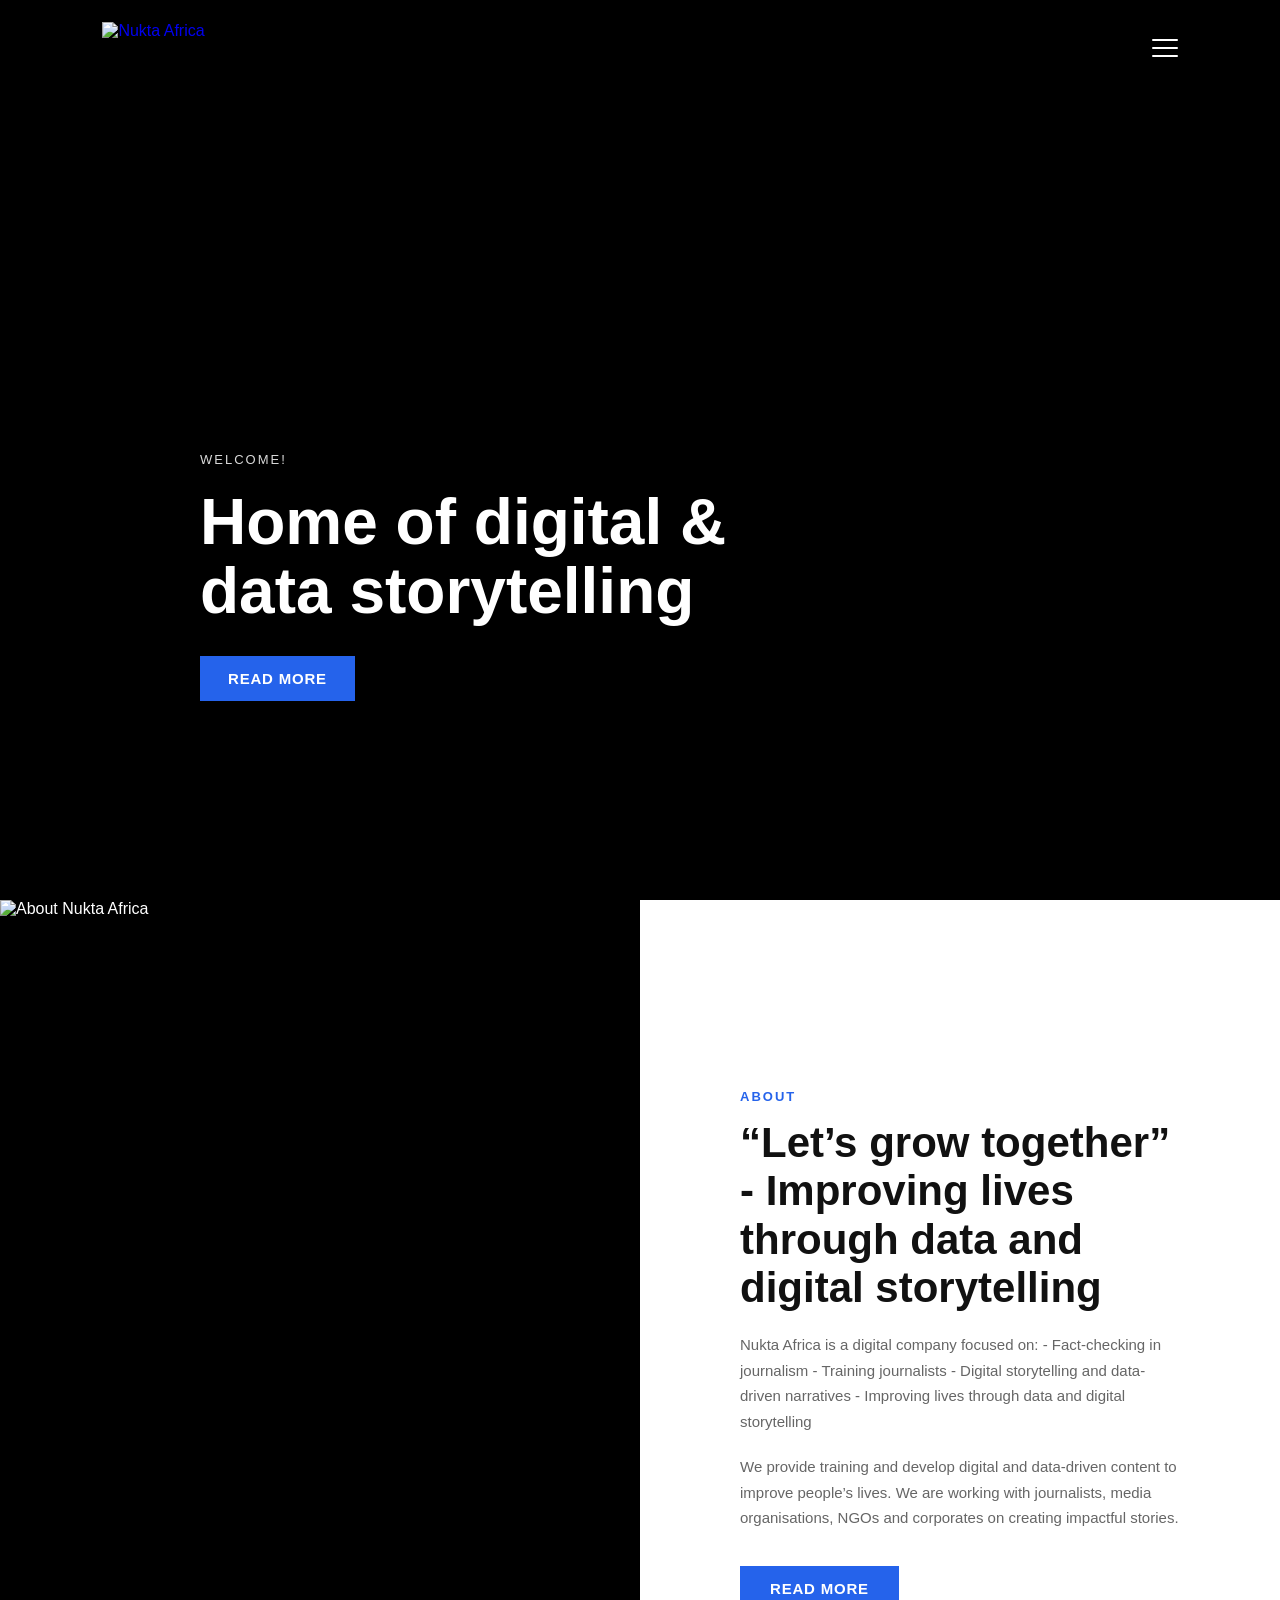
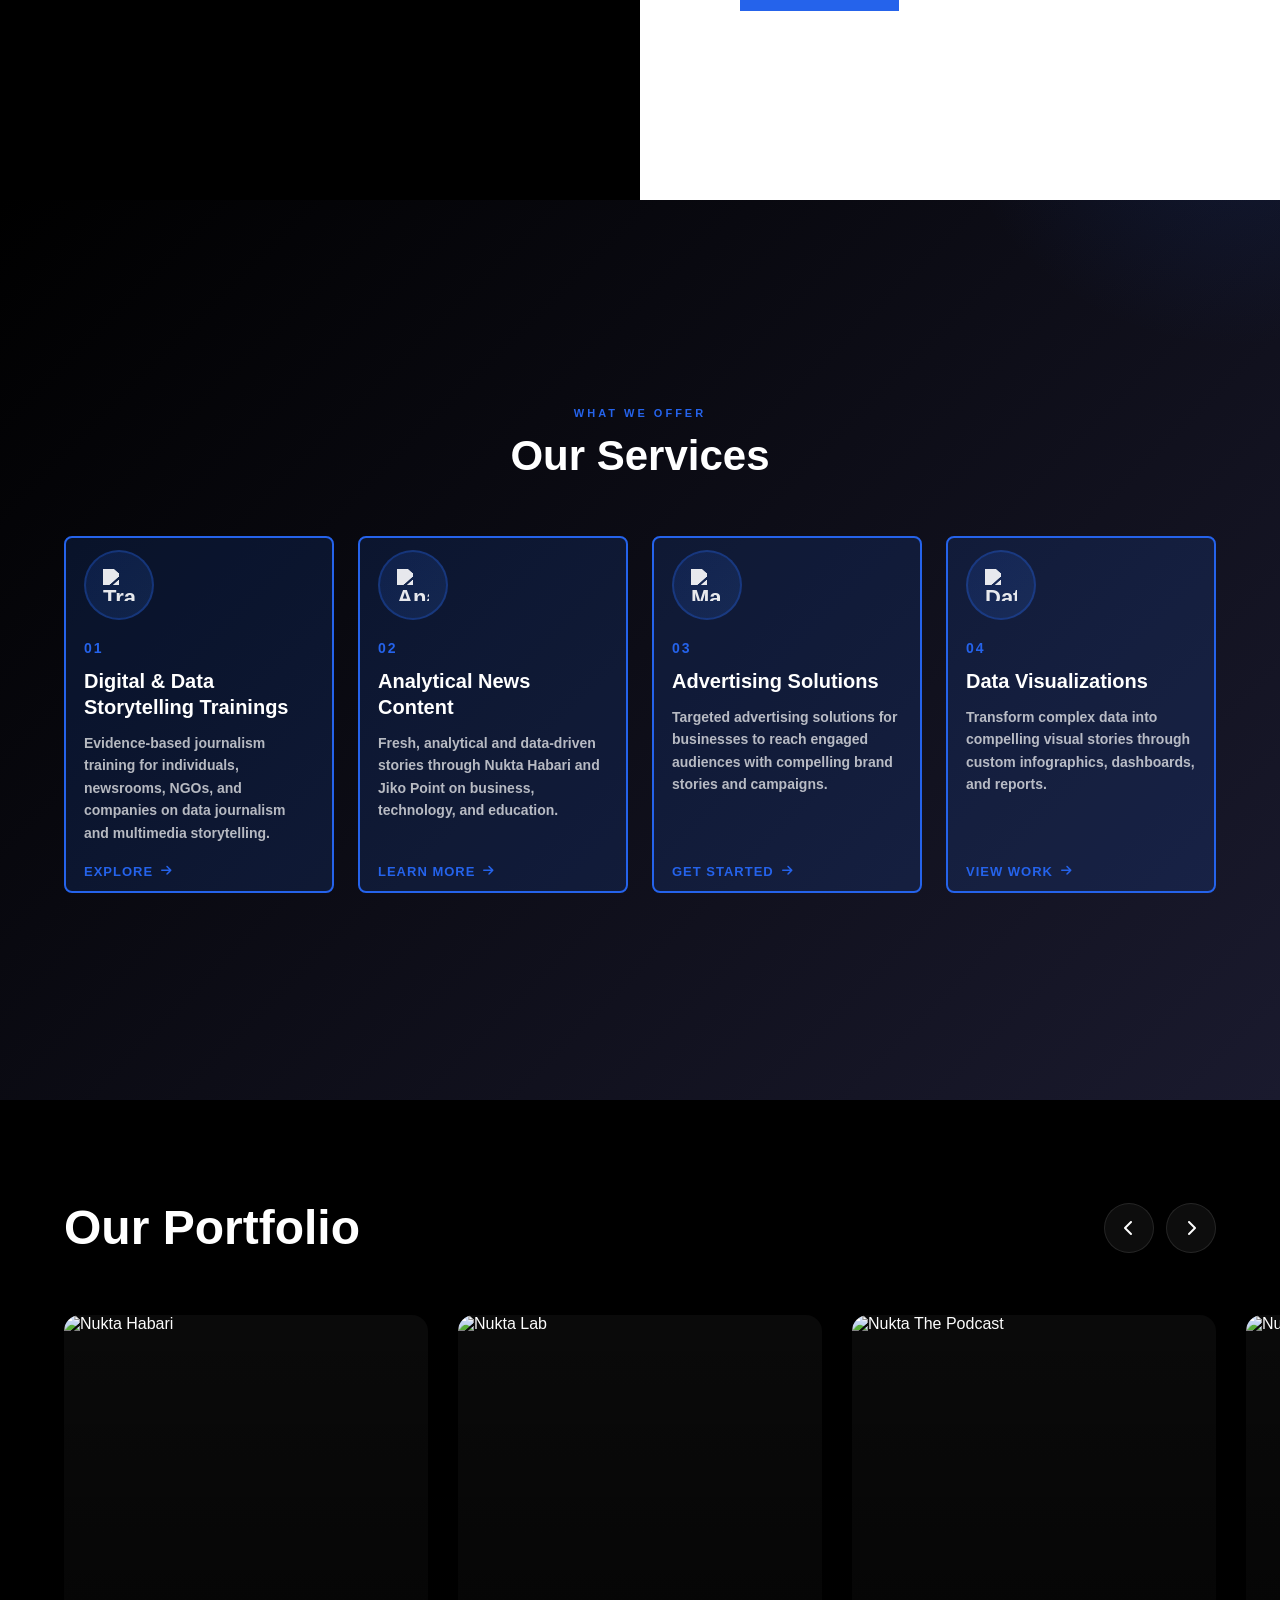
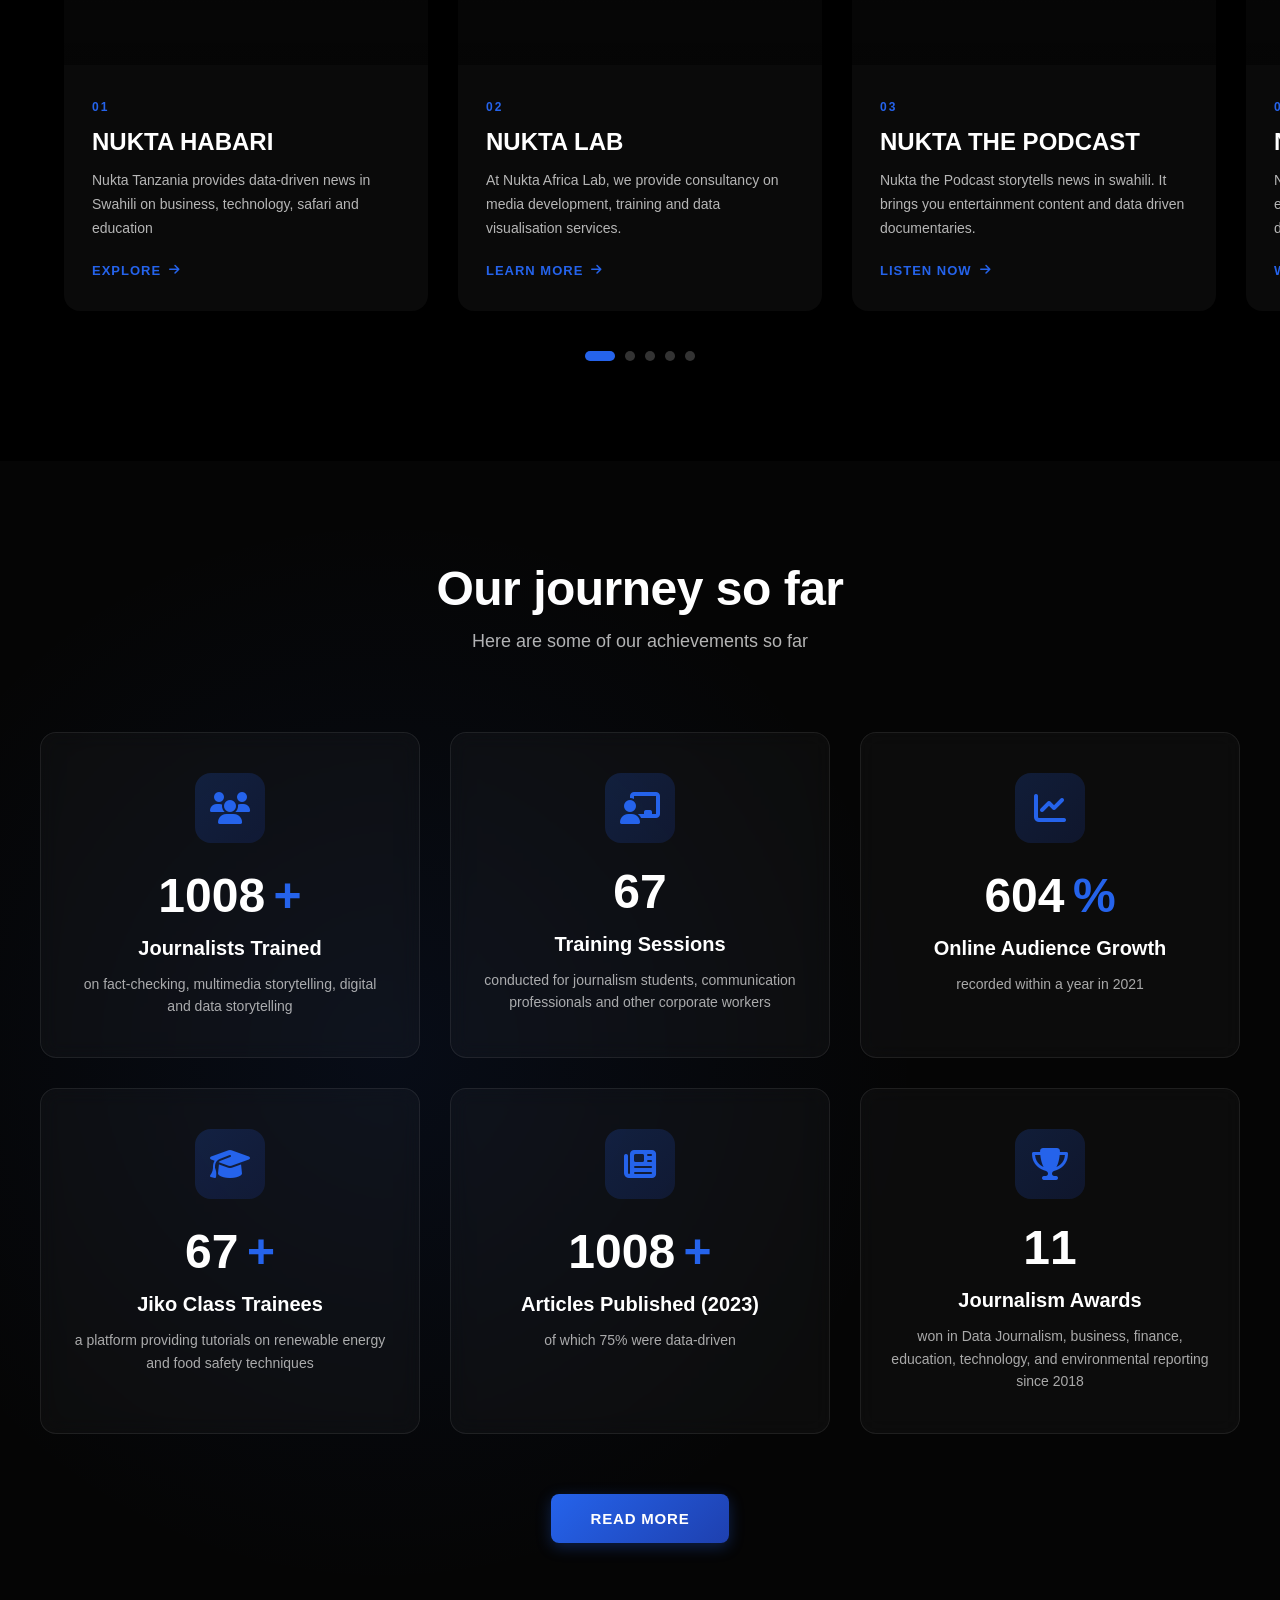
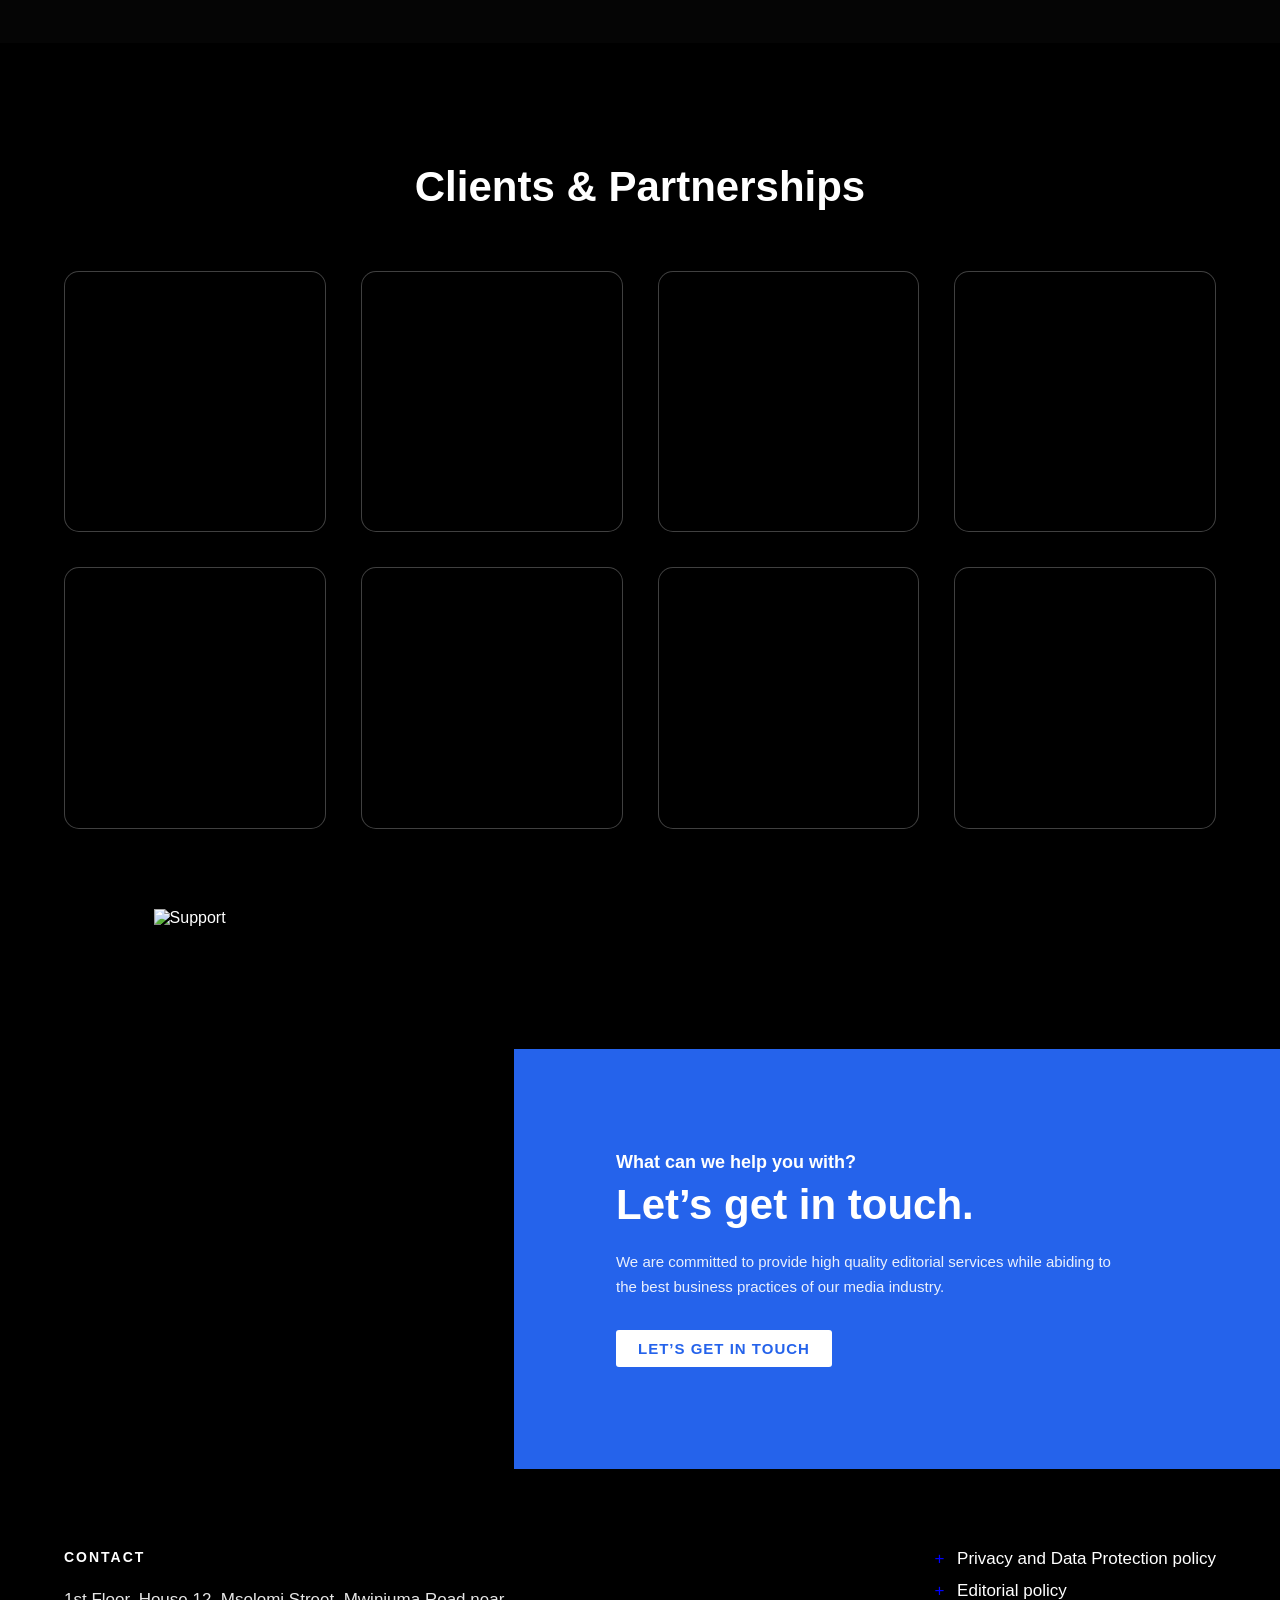
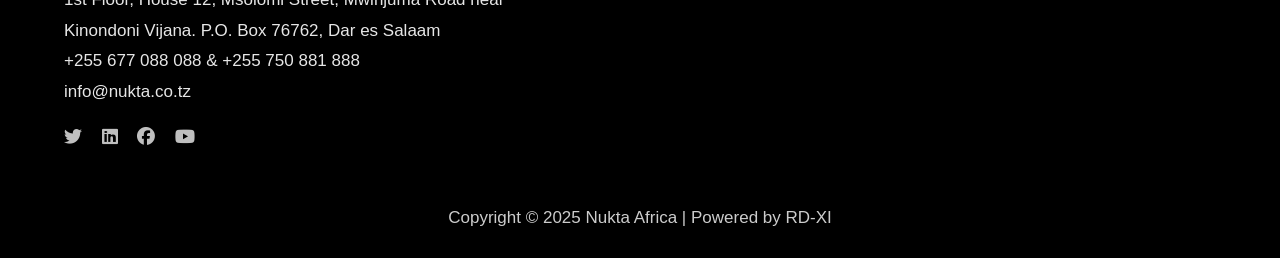
==== commit 765709ce: "cache issues" ====
--- a/index.html
+++ b/index.html
@@ -4,6 +4,9 @@
     <meta charset="UTF-8">
     <title>Nukta Africa</title>
     <meta name="viewport" content="width=device-width, initial-scale=1.0">
+    <meta http-equiv="Cache-Control" content="no-cache, no-store, must-revalidate">
+    <meta http-equiv="Pragma" content="no-cache">
+    <meta http-equiv="Expires" content="0">
     <link rel="icon" type="image/png" href="images/logo.png">
     <link rel="apple-touch-icon" href="images/logo.png">
     <link rel="stylesheet" href="css/style.css">
@@ -285,56 +288,78 @@
 
 
 <!-- JOURNEY SECTION -->
-
-
 <section class="journey-section">
   <div class="journey-container">
-
-    <!-- LEFT CONTENT -->
-    <div class="journey-content">
+    <!-- HEADER -->
+    <div class="journey-header">
       <h2>Our journey so far</h2>
-      <p class="journey-subtitle">Here are some of our achievements so far;</p>
-
-      <ul class="journey-list">
-        <li>
-          <strong>3,000+ journalists trained</strong>
-          <span>on fact-checking, multimedia storytelling, digital and data storytelling</span>
-        </li>
-
-        <li>
-          <strong>200 training sessions</strong>
-          <span>conducted for journalism students, communication professionals and other corporate workers</span>
-        </li>
-
-        <li>
-          <strong>1,800% online audience</strong>
-          <span>growth was recorded within a year in 2021</span>
-        </li>
-
-        <li>
-          <strong>200+ trainees in Jiko Class</strong>
-          <span>a platform that provides tutorials on different skills and techniques for the use of renewable energy and food safety.</span>
-        </li>
-
-        <li>
-          <strong>3,000+ articles published in 2023</strong>
-          <span>of which 75% were data-driven.</span>
-        </li>
-
-        <li>
-          <strong>34 Journalism awards</strong>
-          <span>Our journalists and trainees have won more than 30 journalism awards in Data Journalism, business and finance, education, technology, and environmental reporting since  2018</span>
-        </li>
-      </ul>
-
+      <p class="journey-subtitle">Here are some of our achievements so far</p>
+    </div>
+
+    <!-- ACHIEVEMENTS GRID -->
+    <div class="journey-grid">
+      <div class="journey-card" data-aos="fade-up" data-aos-delay="0">
+        <div class="journey-card-icon">
+          <i class="fas fa-users"></i>
+        </div>
+        <div class="journey-card-number" data-target="3000">0</div>
+        <div class="journey-card-suffix">+</div>
+        <h3 class="journey-card-title">Journalists Trained</h3>
+        <p class="journey-card-desc">on fact-checking, multimedia storytelling, digital and data storytelling</p>
+      </div>
+
+      <div class="journey-card" data-aos="fade-up" data-aos-delay="100">
+        <div class="journey-card-icon">
+          <i class="fas fa-chalkboard-teacher"></i>
+        </div>
+        <div class="journey-card-number" data-target="200">0</div>
+        <h3 class="journey-card-title">Training Sessions</h3>
+        <p class="journey-card-desc">conducted for journalism students, communication professionals and other corporate workers</p>
+      </div>
+
+      <div class="journey-card" data-aos="fade-up" data-aos-delay="200">
+        <div class="journey-card-icon">
+          <i class="fas fa-chart-line"></i>
+        </div>
+        <div class="journey-card-number" data-target="1800">0</div>
+        <div class="journey-card-suffix">%</div>
+        <h3 class="journey-card-title">Online Audience Growth</h3>
+        <p class="journey-card-desc">recorded within a year in 2021</p>
+      </div>
+
+      <div class="journey-card" data-aos="fade-up" data-aos-delay="300">
+        <div class="journey-card-icon">
+          <i class="fas fa-graduation-cap"></i>
+        </div>
+        <div class="journey-card-number" data-target="200">0</div>
+        <div class="journey-card-suffix">+</div>
+        <h3 class="journey-card-title">Jiko Class Trainees</h3>
+        <p class="journey-card-desc">a platform providing tutorials on renewable energy and food safety techniques</p>
+      </div>
+
+      <div class="journey-card" data-aos="fade-up" data-aos-delay="400">
+        <div class="journey-card-icon">
+          <i class="fas fa-newspaper"></i>
+        </div>
+        <div class="journey-card-number" data-target="3000">0</div>
+        <div class="journey-card-suffix">+</div>
+        <h3 class="journey-card-title">Articles Published (2023)</h3>
+        <p class="journey-card-desc">of which 75% were data-driven</p>
+      </div>
+
+      <div class="journey-card" data-aos="fade-up" data-aos-delay="500">
+        <div class="journey-card-icon">
+          <i class="fas fa-trophy"></i>
+        </div>
+        <div class="journey-card-number" data-target="34">0</div>
+        <h3 class="journey-card-title">Journalism Awards</h3>
+        <p class="journey-card-desc">won in Data Journalism, business, finance, education, technology, and environmental reporting since 2018</p>
+      </div>
+    </div>
+
+    <div class="journey-footer">
       <a href="#" class="journey-btn">READ MORE</a>
     </div>
-
-    <!-- RIGHT IMAGE -->
-    <div class="journey-image">
-      <img src="images/journey.jpg" alt="Journey Image">
-    </div>
-
   </div>
 </section>
 
--- a/css/style.css
+++ b/css/style.css
@@ -131,6 +131,11 @@
 
 .menu-toggle.active span:nth-child(3) {
   transform: rotate(-45deg) translate(8px, -8px);
+}
+
+/* Keep menu toggle visible when active - it serves as the close button */
+.menu-toggle.active {
+  z-index: 1000;
 }
 
 .mobile-nav {
@@ -2032,115 +2037,232 @@
 .journey-section {
   width: 100%;
   background: #050505;
-  padding: 0;
+  padding: 100px 0;
+  position: relative;
+  overflow: hidden;
+}
+
+.journey-section::before {
+  content: "";
+  position: absolute;
+  top: 0;
+  left: 0;
+  right: 0;
+  bottom: 0;
+  background: radial-gradient(circle at 30% 50%, rgba(37, 99, 235, 0.08) 0%, transparent 50%);
+  pointer-events: none;
 }
 
 .journey-container {
+  max-width: 1400px;
+  margin: 0 auto;
+  padding: 0 40px;
+}
+
+.journey-header {
+  text-align: center;
+  margin-bottom: 80px;
+}
+
+.journey-header h2 {
+  font-size: 48px;
+  font-weight: 800;
+  margin-bottom: 15px;
+  color: #fff;
+  letter-spacing: -0.5px;
+}
+
+.journey-subtitle {
+  font-size: 18px;
+  color: rgba(255, 255, 255, 0.7);
+  font-weight: 400;
+}
+
+.journey-grid {
+  display: grid;
+  grid-template-columns: repeat(3, 1fr);
+  gap: 30px;
+  margin-bottom: 60px;
+}
+
+.journey-card {
+  background: rgba(255, 255, 255, 0.03);
+  border: 1px solid rgba(255, 255, 255, 0.08);
+  border-radius: 16px;
+  padding: 40px 30px;
+  text-align: center;
+  transition: all 0.4s cubic-bezier(0.4, 0, 0.2, 1);
+  position: relative;
+  overflow: hidden;
+  backdrop-filter: blur(10px);
+}
+
+.journey-card::before {
+  content: "";
+  position: absolute;
+  top: 0;
+  left: 0;
+  right: 0;
+  height: 3px;
+  background: linear-gradient(90deg, #2563eb, #1e40af);
+  transform: scaleX(0);
+  transform-origin: left;
+  transition: transform 0.4s ease;
+}
+
+.journey-card:hover {
+  transform: translateY(-8px);
+  background: rgba(255, 255, 255, 0.06);
+  border-color: rgba(37, 99, 235, 0.3);
+  box-shadow: 0 20px 40px rgba(37, 99, 235, 0.15);
+}
+
+.journey-card:hover::before {
+  transform: scaleX(1);
+}
+
+.journey-card-icon {
+  width: 70px;
+  height: 70px;
+  margin: 0 auto 25px;
+  background: linear-gradient(135deg, rgba(37, 99, 235, 0.2), rgba(30, 64, 175, 0.2));
+  border-radius: 16px;
   display: flex;
-  width: 100%;
-  min-height: 100vh;
-  align-items: stretch;
-  flex-wrap: nowrap;
-}
-
-.journey-content {
-  width: 50%;
-  padding: 110px 90px;
+  align-items: center;
+  justify-content: center;
+  transition: all 0.4s ease;
+  position: relative;
+}
+
+.journey-card-icon::after {
+  content: "";
+  position: absolute;
+  inset: -2px;
+  border-radius: 16px;
+  padding: 2px;
+  background: linear-gradient(135deg, #2563eb, #1e40af);
+  -webkit-mask: linear-gradient(#fff 0 0) content-box, linear-gradient(#fff 0 0);
+  -webkit-mask-composite: xor;
+  mask-composite: exclude;
+  opacity: 0;
+  transition: opacity 0.4s ease;
+}
+
+.journey-card:hover .journey-card-icon {
+  transform: scale(1.1) rotate(5deg);
+  background: linear-gradient(135deg, rgba(37, 99, 235, 0.3), rgba(30, 64, 175, 0.3));
+}
+
+.journey-card:hover .journey-card-icon::after {
+  opacity: 1;
+}
+
+.journey-card-icon i {
+  font-size: 32px;
+  color: #2563eb;
+  transition: color 0.4s ease;
+}
+
+.journey-card:hover .journey-card-icon i {
+  color: #60a5fa;
+}
+
+.journey-card-number {
+  font-size: 48px;
+  font-weight: 800;
   color: #fff;
-  display: flex;
-  flex-direction: column;
-  justify-content: center;
-  background: linear-gradient(180deg, rgba(5, 5, 5, 1) 0%, rgba(12, 12, 12, 1) 100%);
-}
-
-.journey-content h2 {
-  font-size: 44px;
+  line-height: 1;
+  margin-bottom: 15px;
+  display: inline-block;
+  font-variant-numeric: tabular-nums;
+}
+
+.journey-card-suffix {
+  font-size: 48px;
   font-weight: 800;
-  margin-bottom: 10px;
+  color: #2563eb;
+  display: inline-block;
+  margin-left: 4px;
+}
+
+.journey-card-title {
+  font-size: 20px;
+  font-weight: 700;
   color: #fff;
-}
-
-.journey-subtitle {
-  font-size: 15px;
-  margin-bottom: 40px;
-  color: #cfcfcf;
-}
-
-.journey-list {
-  list-style: none;
-  padding: 0;
+  margin-bottom: 12px;
+  line-height: 1.3;
+}
+
+.journey-card-desc {
+  font-size: 14px;
+  color: rgba(255, 255, 255, 0.65);
+  line-height: 1.6;
   margin: 0;
 }
 
-.journey-list li {
-  position: relative;
-  padding: 20px 0 20px 34px;
-  border-bottom: 1px solid rgba(255, 255, 255, 0.12);
-}
-
-.journey-list li::before {
-  content: "›";
-  position: absolute;
-  left: 0;
-  top: 4px;
-  color: #1f8bff;
-  font-size: 22px;
-  font-weight: 700;
-}
-
-.journey-list strong {
-  display: block;
-  font-size: 18px;
-  font-weight: 700;
-  margin-bottom: 6px;
-  color: #ffffff;
-}
-
-.journey-list span {
-  font-size: 13px;
-  color: #bcbcbc;
+.journey-footer {
+  text-align: center;
 }
 
 .journey-btn {
-  margin-top: 40px;
   display: inline-block;
-  background: #1f8bff;
+  background: linear-gradient(135deg, #2563eb, #1e40af);
   color: #fff;
-  padding: 8px 18px;
-  border-radius: 4px;
+  padding: 16px 40px;
+  border-radius: 8px;
   font-weight: 600;
   text-decoration: none;
+  font-size: 16px;
+  transition: all 0.3s ease;
+  box-shadow: 0 4px 15px rgba(37, 99, 235, 0.3);
 }
 
 .journey-btn:hover {
-  background: #1672d8;
-}
-
-.journey-image {
-  width: 50%;
-  position: relative;
-  overflow: hidden;
-}
-
-.journey-image img {
-  width: 100%;
-  height: 100%;
-  object-fit: cover;
-  display: block;
-}
-
-.journey-image::after {
-  content: "";
-  position: absolute;
-  inset: 0;
-  background: rgba(0, 0, 0, 0.22);
-  pointer-events: none;
+  transform: translateY(-2px);
+  box-shadow: 0 8px 25px rgba(37, 99, 235, 0.4);
+  background: linear-gradient(135deg, #3b82f6, #2563eb);
+}
+
+@media (max-width: 1200px) {
+  .journey-grid {
+    grid-template-columns: repeat(2, 1fr);
+    gap: 25px;
+  }
 }
 
 @media (max-width: 900px) {
+  .journey-section {
+    padding: 80px 0;
+  }
+
   .journey-container {
-    flex-direction: column;
-    min-height: auto;
+    padding: 0 20px;
+  }
+
+  .journey-header {
+    margin-bottom: 50px;
+  }
+
+  .journey-header h2 {
+    font-size: 36px;
+  }
+
+  .journey-grid {
+    grid-template-columns: 1fr;
+    gap: 20px;
+  }
+
+  .journey-card {
+    padding: 35px 25px;
+  }
+
+  .journey-card-number {
+    font-size: 42px;
+  }
+
+  .journey-card-suffix {
+    font-size: 42px;
+  }
   }
 
   .journey-content,
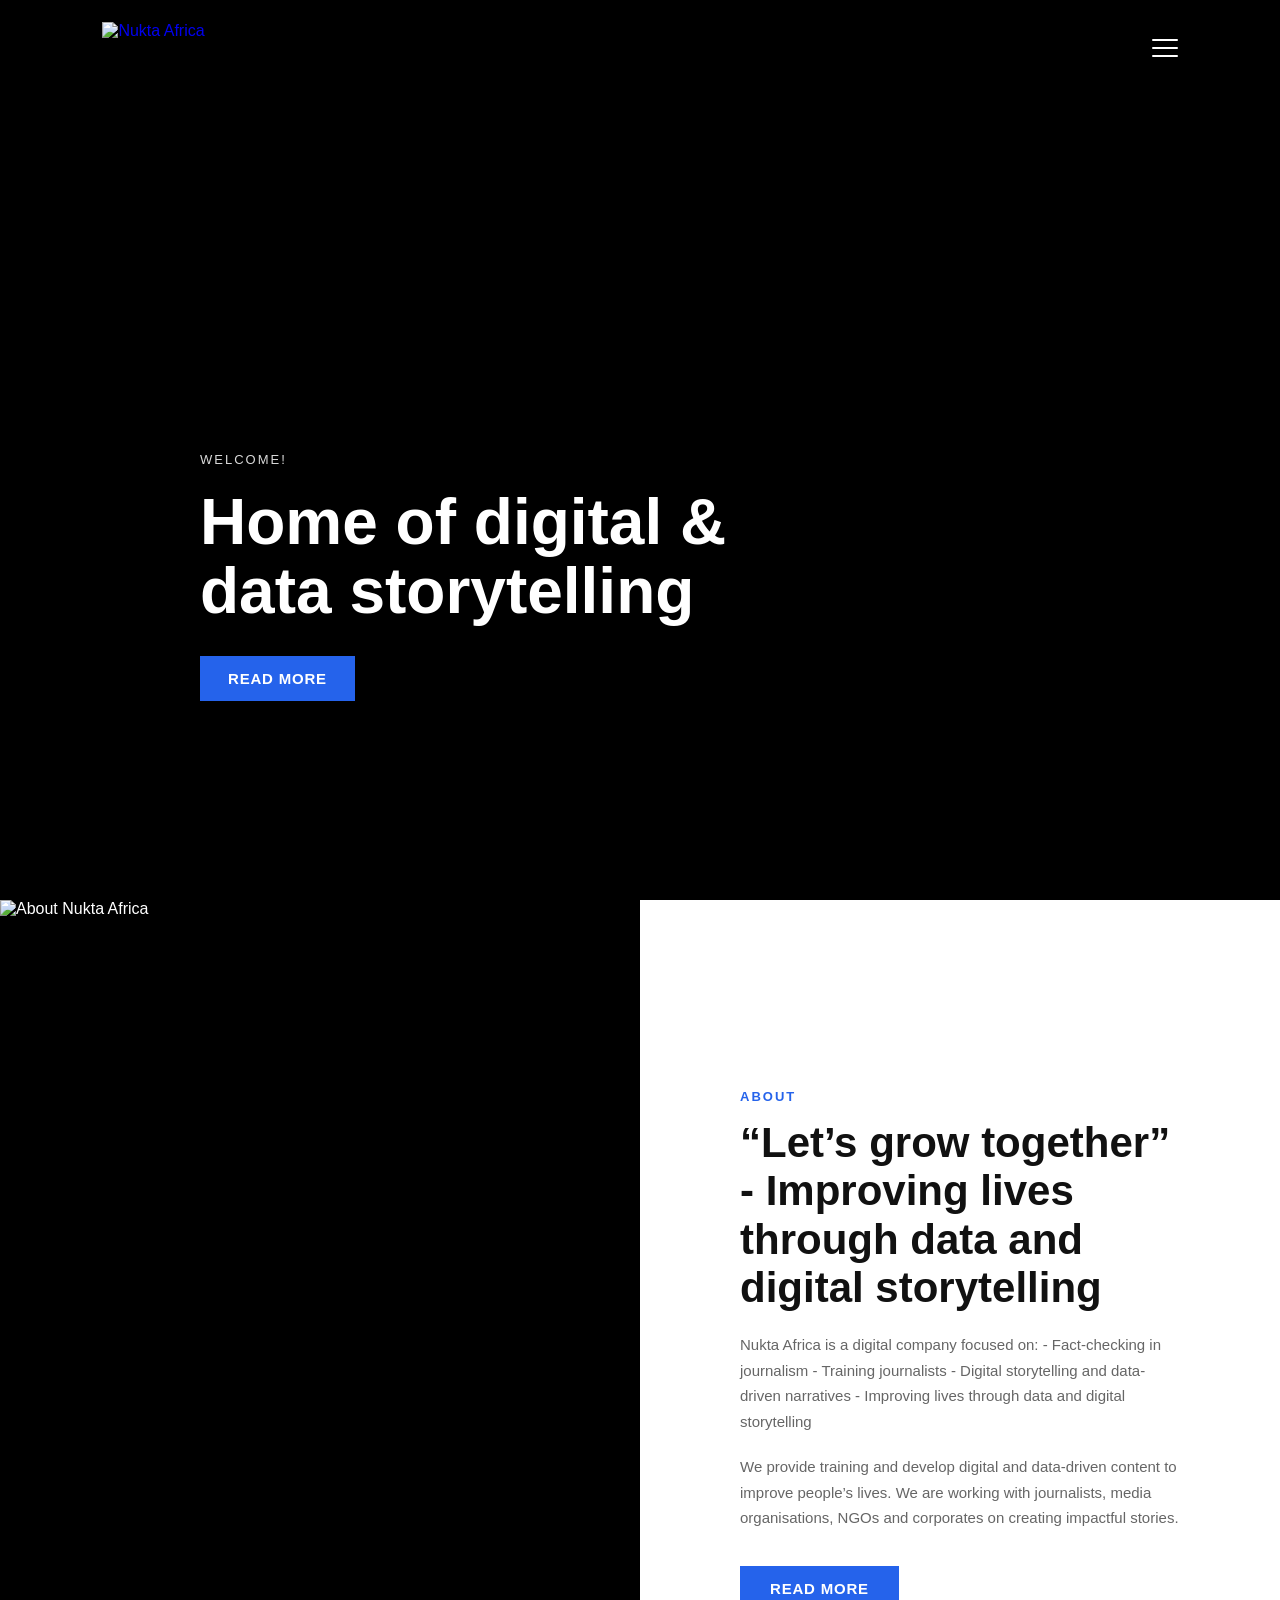
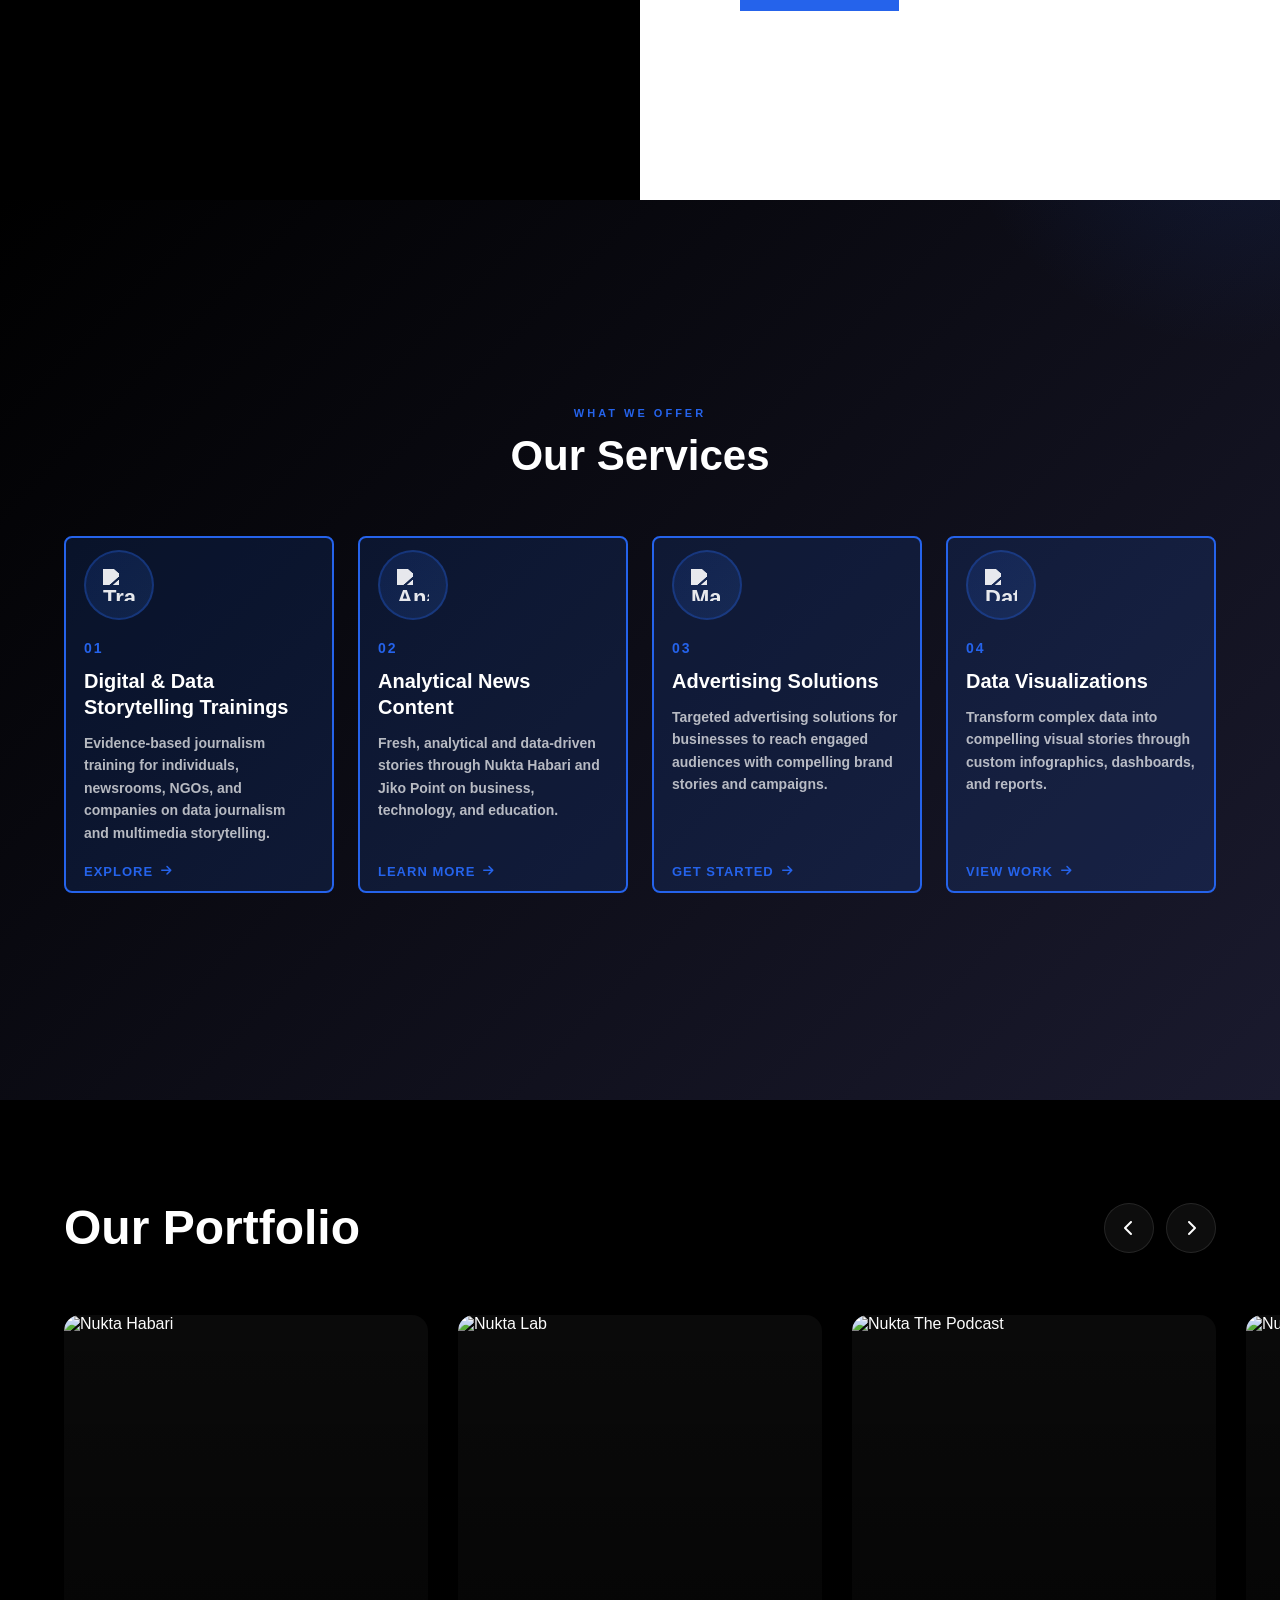
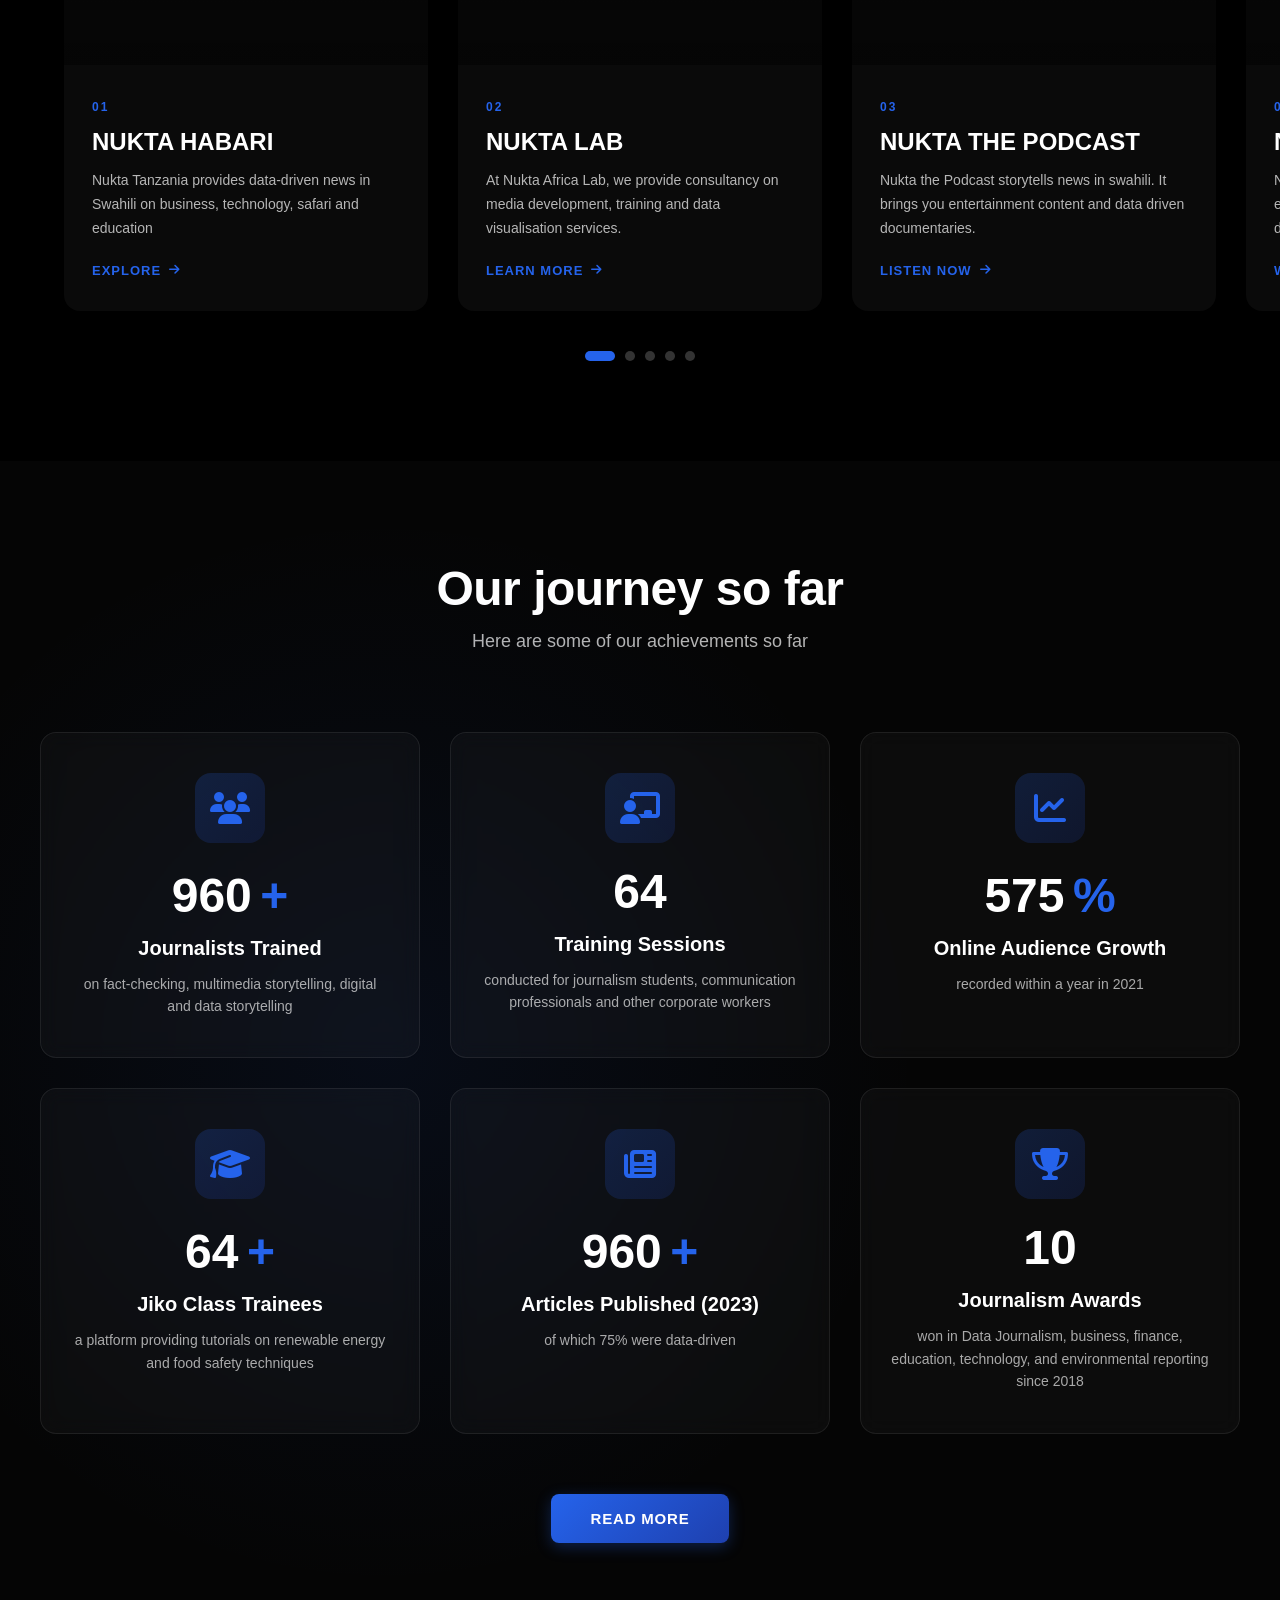
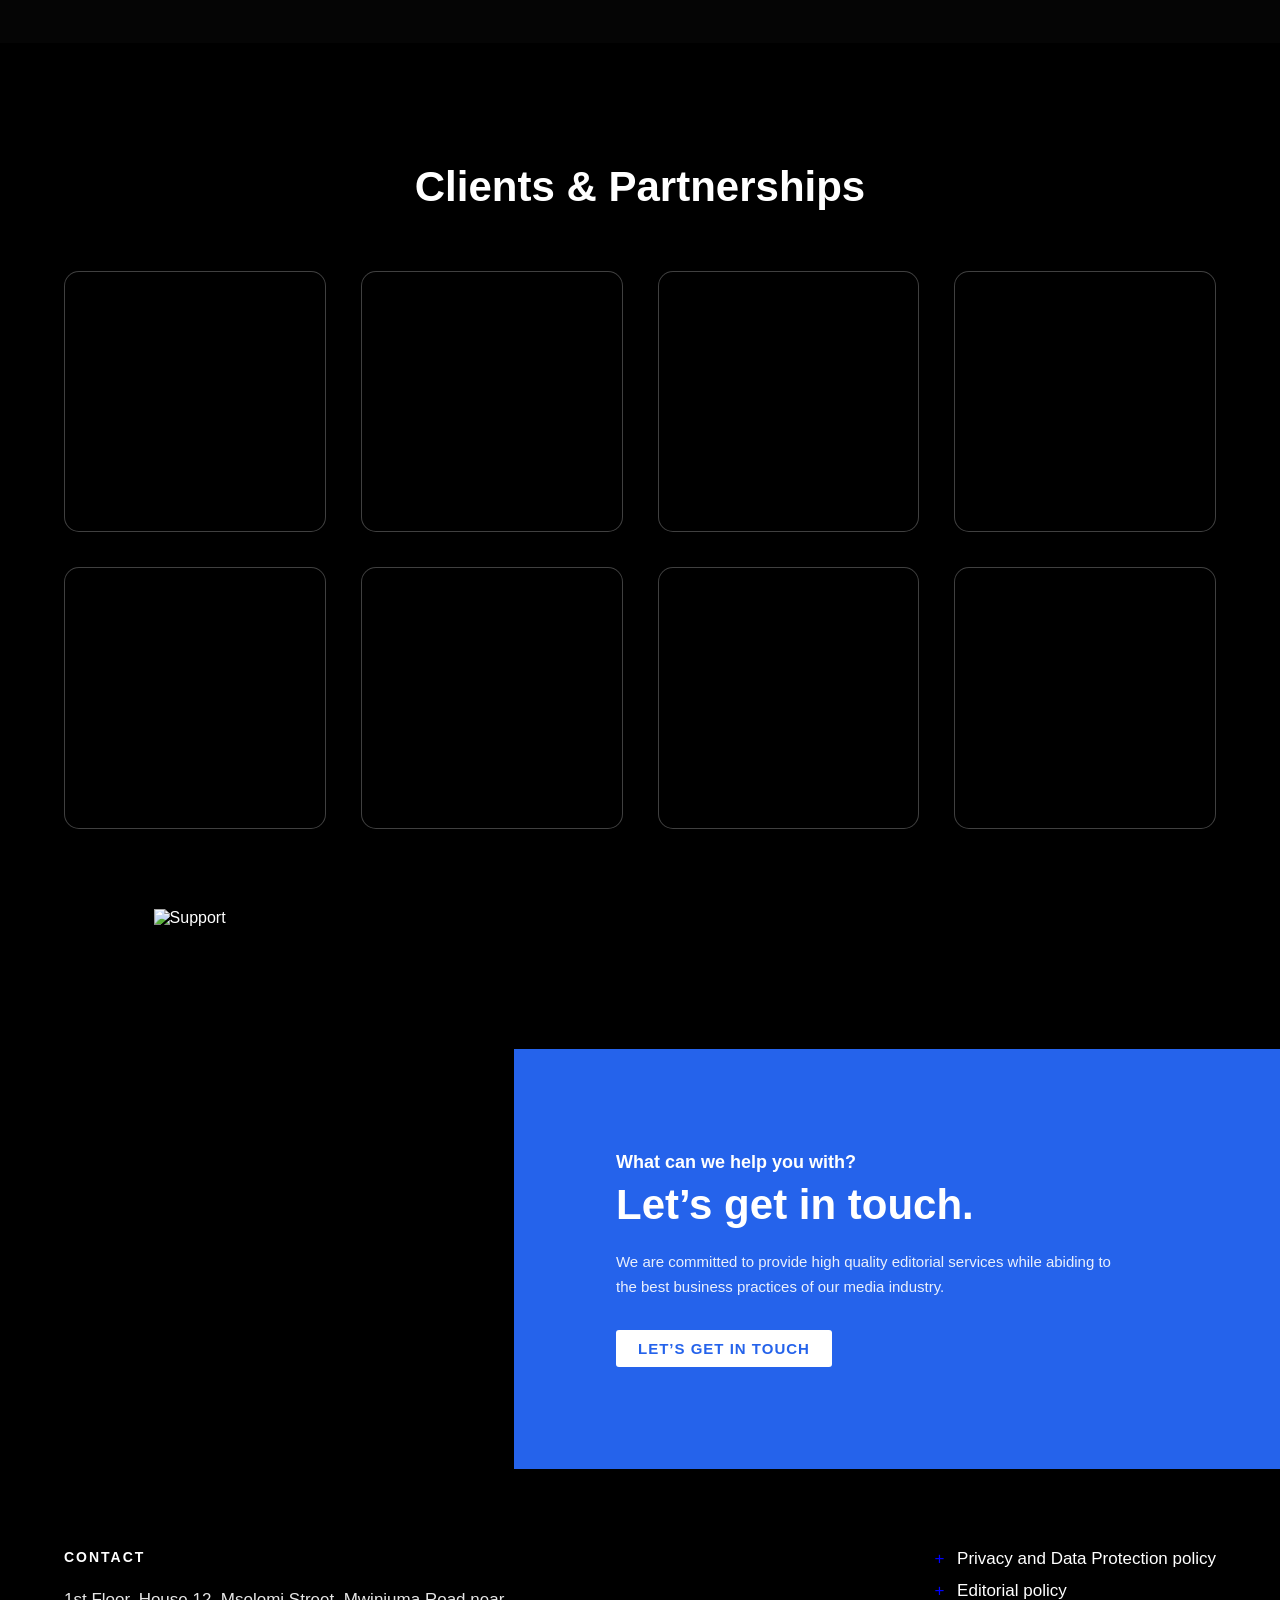
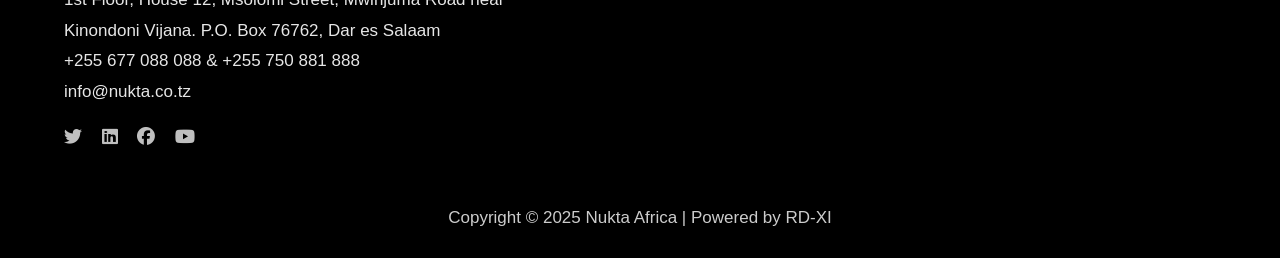
==== commit 6790eaa6: "absolute paths" ====
--- a/index.html
+++ b/index.html
@@ -7,9 +7,9 @@
     <meta http-equiv="Cache-Control" content="no-cache, no-store, must-revalidate">
     <meta http-equiv="Pragma" content="no-cache">
     <meta http-equiv="Expires" content="0">
-    <link rel="icon" type="image/png" href="images/logo.png">
-    <link rel="apple-touch-icon" href="images/logo.png">
-    <link rel="stylesheet" href="css/style.css">
+    <link rel="icon" type="image/png" href="/images/logo.png">
+    <link rel="apple-touch-icon" href="/images/logo.png">
+    <link rel="stylesheet" href="/css/style.css">
     <link rel="stylesheet" href="https://cdnjs.cloudflare.com/ajax/libs/font-awesome/6.5.0/css/all.min.css">
 
 </head>
@@ -38,7 +38,7 @@
 
     <!-- LEFT IMAGE -->
     <div class="about-image">
-        <img src="images/about-img.png" alt="About Nukta Africa">
+        <img src="/images/about-img.png" alt="About Nukta Africa">
     </div>
 
     <!-- RIGHT CONTENT -->
@@ -82,7 +82,7 @@
         <!-- SERVICE 1 -->
         <div class="service-item reveal delay-1">
             <div class="service-icon-circle">
-                <img src="images/icon-training.png" alt="Training">
+                <img src="/images/icon-training.png" alt="Training">
             </div>
             <div class="service-info">
                 <span class="service-num">01</span>
@@ -97,7 +97,7 @@
         <!-- SERVICE 2 -->
         <div class="service-item reveal delay-2">
             <div class="service-icon-circle">
-                <img src="images/icon-analytics.png" alt="Analytics">
+                <img src="/images/icon-analytics.png" alt="Analytics">
             </div>
             <div class="service-info">
                 <span class="service-num">02</span>
@@ -112,7 +112,7 @@
         <!-- SERVICE 3 -->
         <div class="service-item reveal delay-3">
             <div class="service-icon-circle">
-                <img src="images/marketing.png" alt="Marketing">
+                <img src="/images/marketing.png" alt="Marketing">
             </div>
             <div class="service-info">
                 <span class="service-num">03</span>
@@ -127,7 +127,7 @@
         <!-- SERVICE 4 -->
         <div class="service-item reveal delay-4">
             <div class="service-icon-circle">
-                <img src="images/complex.png" alt="Data Visualization">
+                <img src="/images/complex.png" alt="Data Visualization">
             </div>
             <div class="service-info">
                 <span class="service-num">04</span>
@@ -167,7 +167,7 @@
             <!-- SLIDE 1 -->
             <div class="carousel-slide">
                 <div class="slide-image">
-                    <img src="images/port_1.jpg" alt="Nukta Habari">
+                    <img src="/images/port_1.jpg" alt="Nukta Habari">
                     <div class="slide-overlay"></div>
                 </div>
                 <div class="slide-content">
@@ -183,7 +183,7 @@
             <!-- SLIDE 2 -->
             <div class="carousel-slide">
                 <div class="slide-image">
-                    <img src="images/port_2.jpg" alt="Nukta Lab">
+                    <img src="/images/port_2.jpg" alt="Nukta Lab">
                     <div class="slide-overlay"></div>
                 </div>
                 <div class="slide-content">
@@ -199,7 +199,7 @@
             <!-- SLIDE 3 -->
             <div class="carousel-slide">
                 <div class="slide-image">
-                    <img src="images/port_3.jpg" alt="Nukta The Podcast">
+                    <img src="/images/port_3.jpg" alt="Nukta The Podcast">
                     <div class="slide-overlay"></div>
                 </div>
                 <div class="slide-content">
@@ -215,7 +215,7 @@
             <!-- SLIDE 4 -->
             <div class="carousel-slide">
                 <div class="slide-image">
-                    <img src="images/port_4.jpg" alt="Nukta TV">
+                    <img src="/images/port_4.jpg" alt="Nukta TV">
                     <div class="slide-overlay"></div>
                 </div>
                 <div class="slide-content">
@@ -231,7 +231,7 @@
             <!-- SLIDE 5 -->
             <div class="carousel-slide">
                 <div class="slide-image">
-                    <img src="images/port_5.jpg" alt="Nukta Fakti">
+                    <img src="/images/port_5.jpg" alt="Nukta Fakti">
                     <div class="slide-overlay"></div>
                 </div>
                 <div class="slide-content">
@@ -247,7 +247,7 @@
             <!-- SLIDE 6 -->
             <div class="carousel-slide">
                 <div class="slide-image">
-                    <img src="images/port_6.jpg" alt="Jiko Point">
+                    <img src="/images/port_6.jpg" alt="Jiko Point">
                     <div class="slide-overlay"></div>
                 </div>
                 <div class="slide-content">
@@ -263,7 +263,7 @@
             <!-- SLIDE 7 -->
             <div class="carousel-slide">
                 <div class="slide-image">
-                    <img src="images/port_7.jpg" alt="Kozica">
+                    <img src="/images/port_7.jpg" alt="Kozica">
                     <div class="slide-overlay"></div>
                 </div>
                 <div class="slide-content">
@@ -372,22 +372,22 @@
         <h2>Clients & Partnerships</h2>
 
         <div class="clients-grid">
-            <div class="client-logo"><img src="images/partners/1.png" alt=""></div>
-            <div class="client-logo"><img src="images/partners/2.png" alt=""></div>
-            <div class="client-logo"><img src="images/partners/3.png" alt=""></div>
-            <div class="client-logo"><img src="images/partners/4.png" alt=""></div>
-
-            <div class="client-logo"><img src="images/partners/5.png" alt=""></div>
-            <div class="client-logo"><img src="images/partners/6.png" alt=""></div>
-            <div class="client-logo"><img src="images/partners/7.png" alt=""></div>
-            <div class="client-logo"><img src="images/partners/8.png" alt=""></div>
+            <div class="client-logo"><img src="/images/partners/1.png" alt=""></div>
+            <div class="client-logo"><img src="/images/partners/2.png" alt=""></div>
+            <div class="client-logo"><img src="/images/partners/3.png" alt=""></div>
+            <div class="client-logo"><img src="/images/partners/4.png" alt=""></div>
+
+            <div class="client-logo"><img src="/images/partners/5.png" alt=""></div>
+            <div class="client-logo"><img src="/images/partners/6.png" alt=""></div>
+            <div class="client-logo"><img src="/images/partners/7.png" alt=""></div>
+            <div class="client-logo"><img src="/images/partners/8.png" alt=""></div>
         </div>
     </div>
 </section>
 
 <section class="cta-split">
     <div class="cta-image">
-        <img src="images/cta.png" alt="Support">
+        <img src="/images/cta.png" alt="Support">
     </div>
 
     <div class="cta-content">
@@ -405,10 +405,10 @@
 <!-- FOOTER PLACEHOLDER - Will be loaded by components.js -->
 <div id="footer-placeholder"></div>
 
-<script src="js/components.js"></script>
-<script src="js/menu.js"></script>
-<script src="js/index.js"></script>
-<script src="js/carousel.js"></script>
+<script src="/js/components.js"></script>
+<script src="/js/menu.js"></script>
+<script src="/js/index.js"></script>
+<script src="/js/carousel.js"></script>
 
 </body>
 </html>
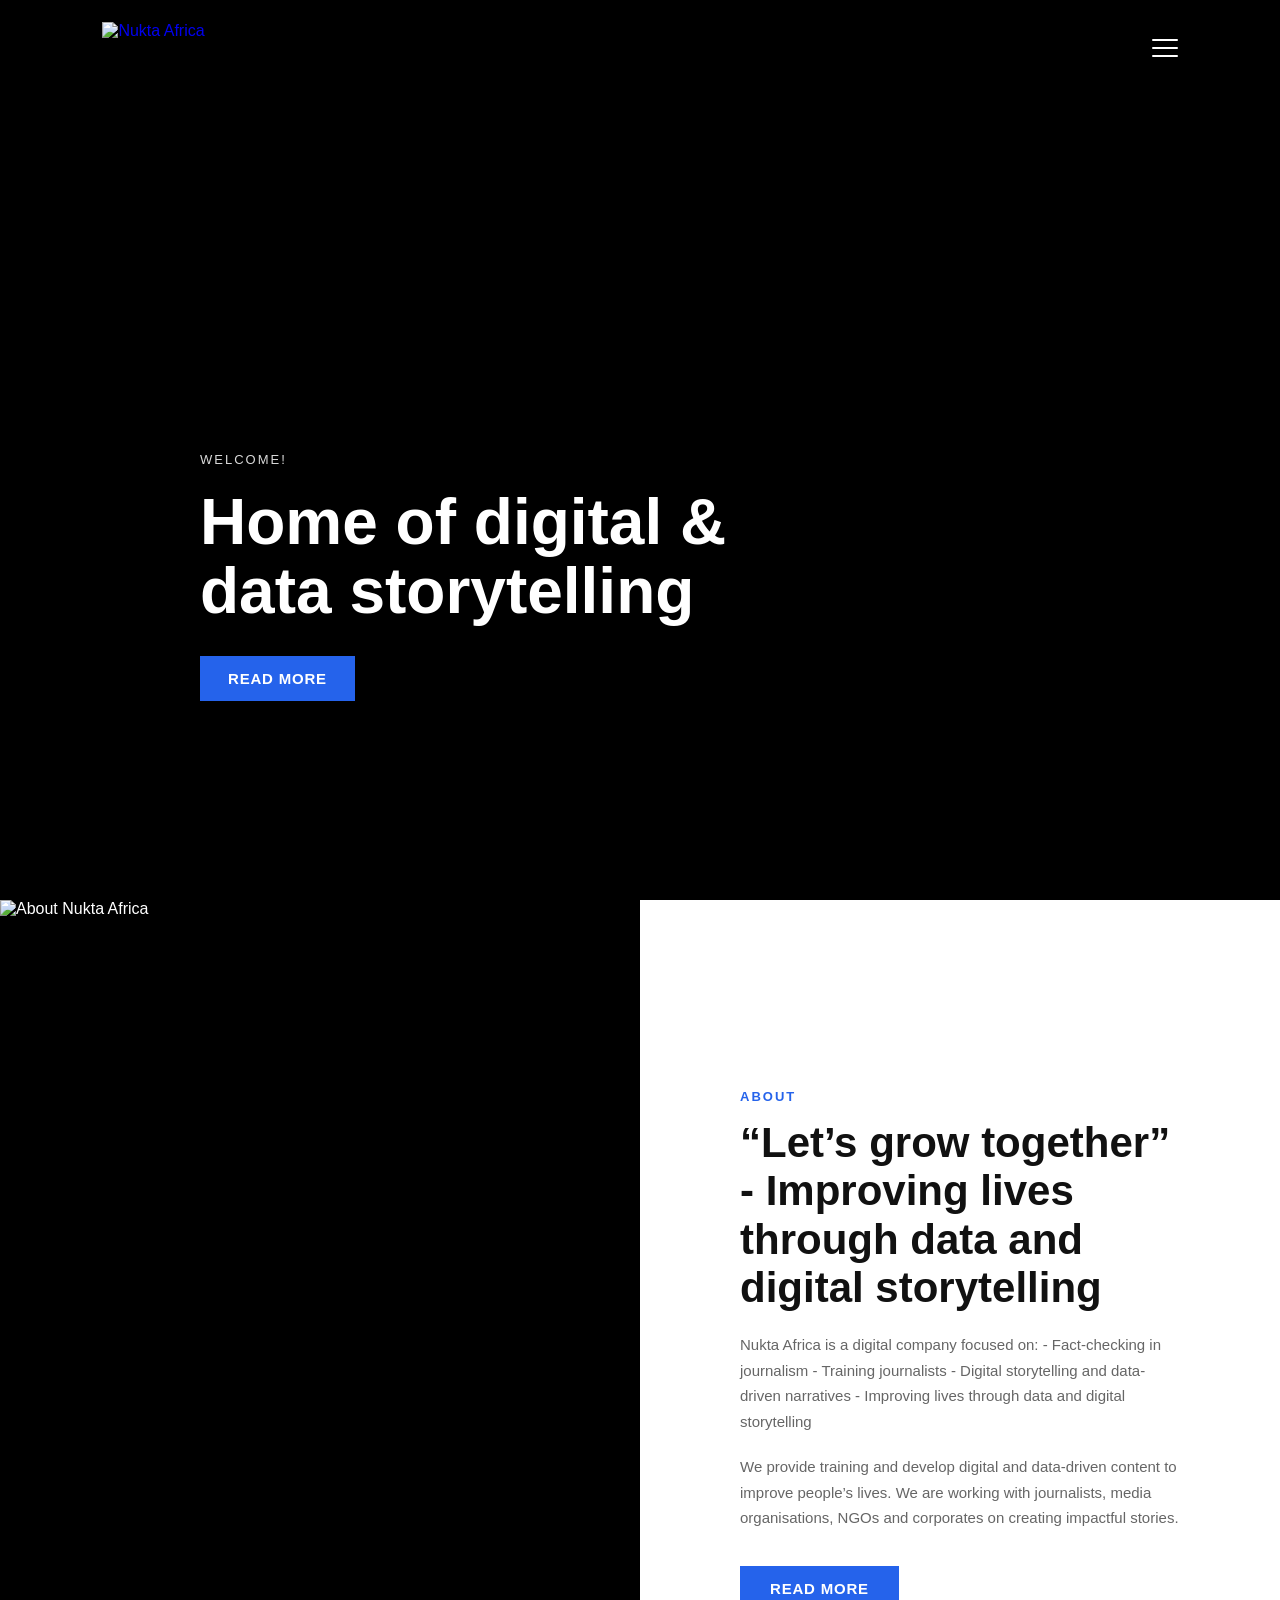
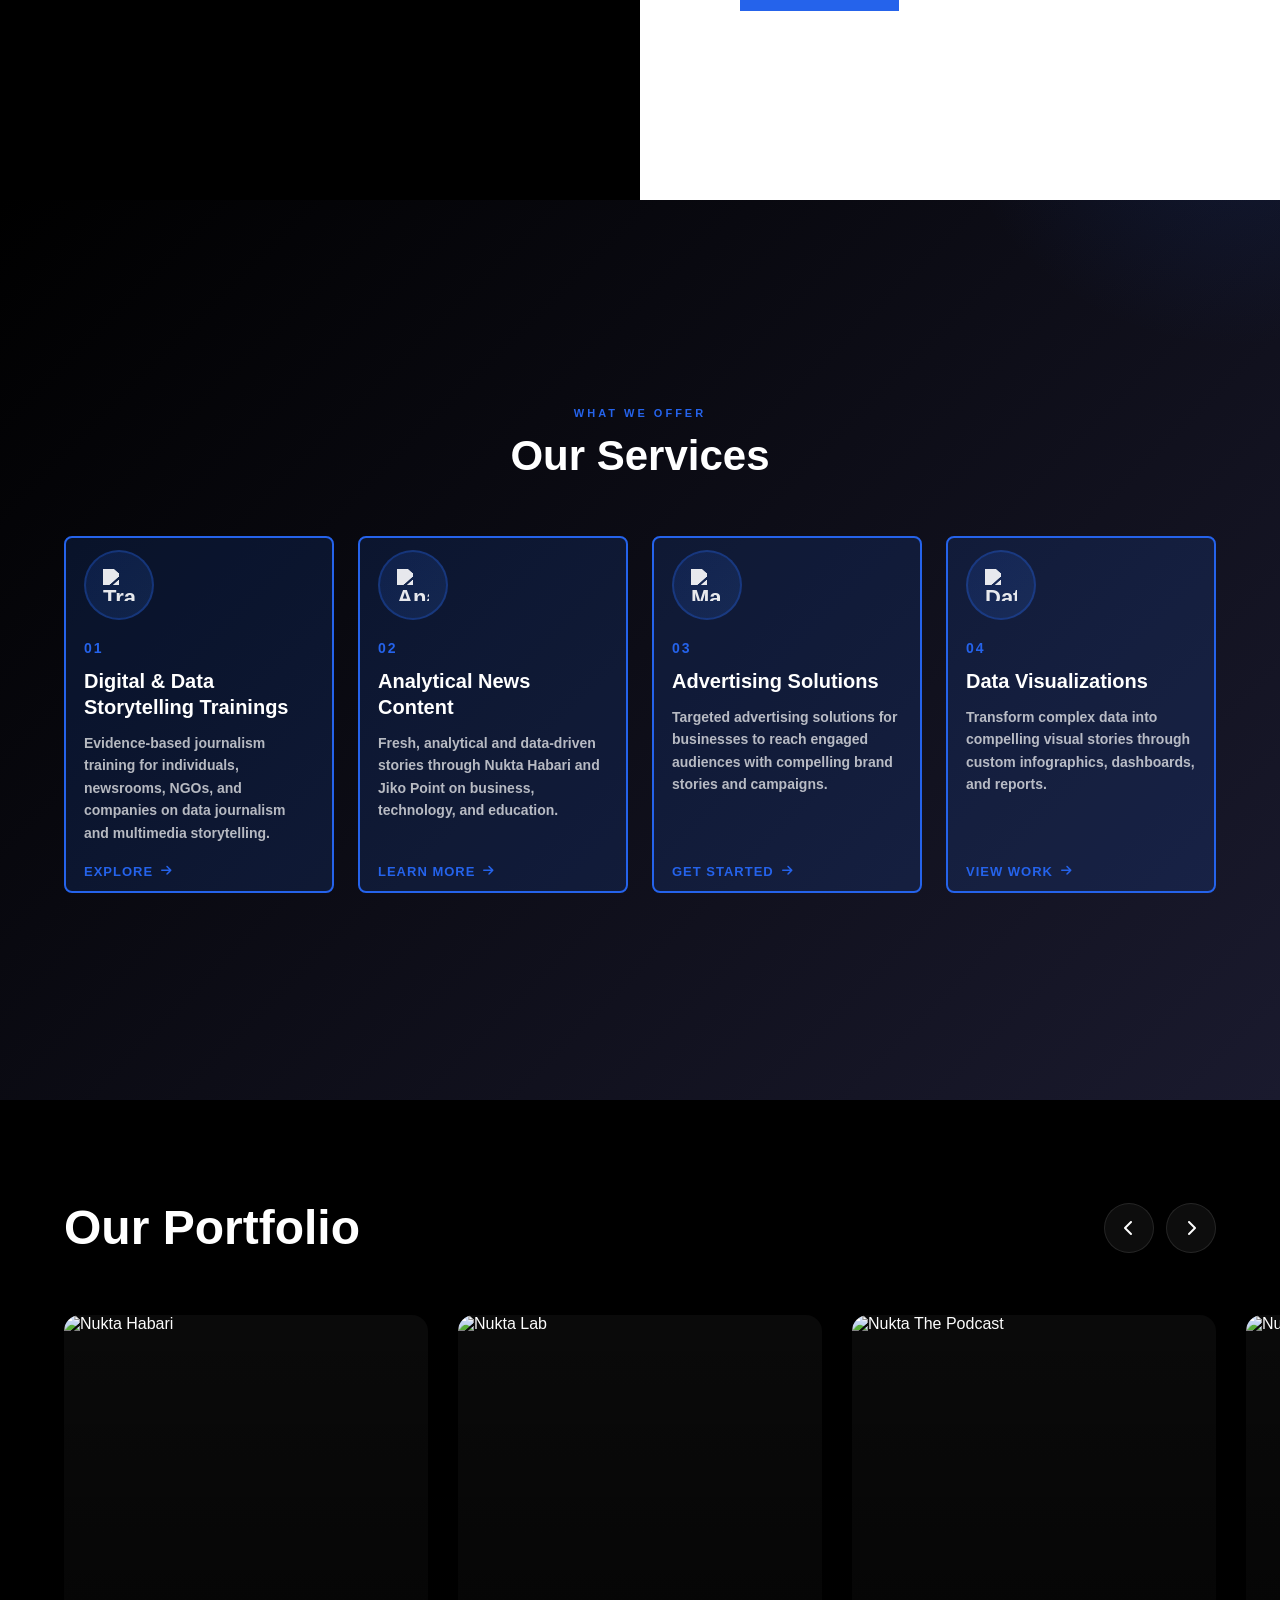
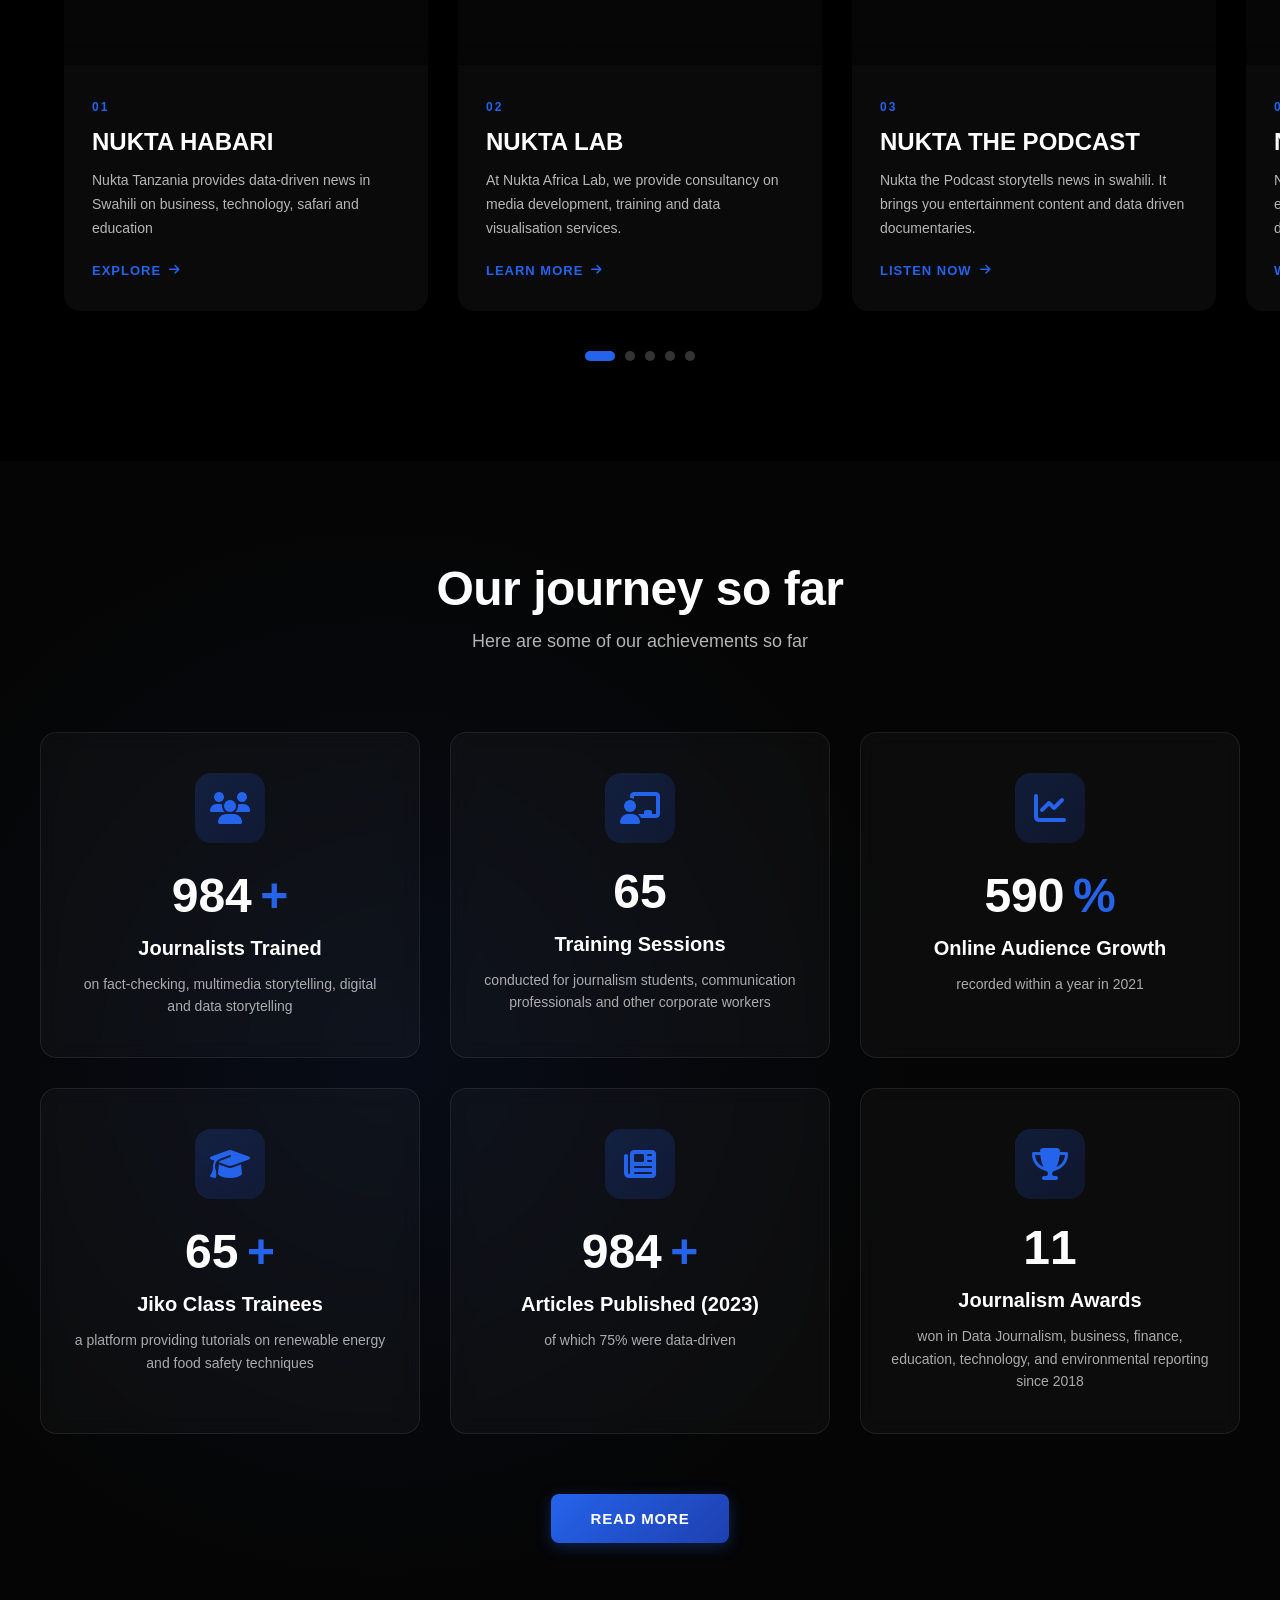
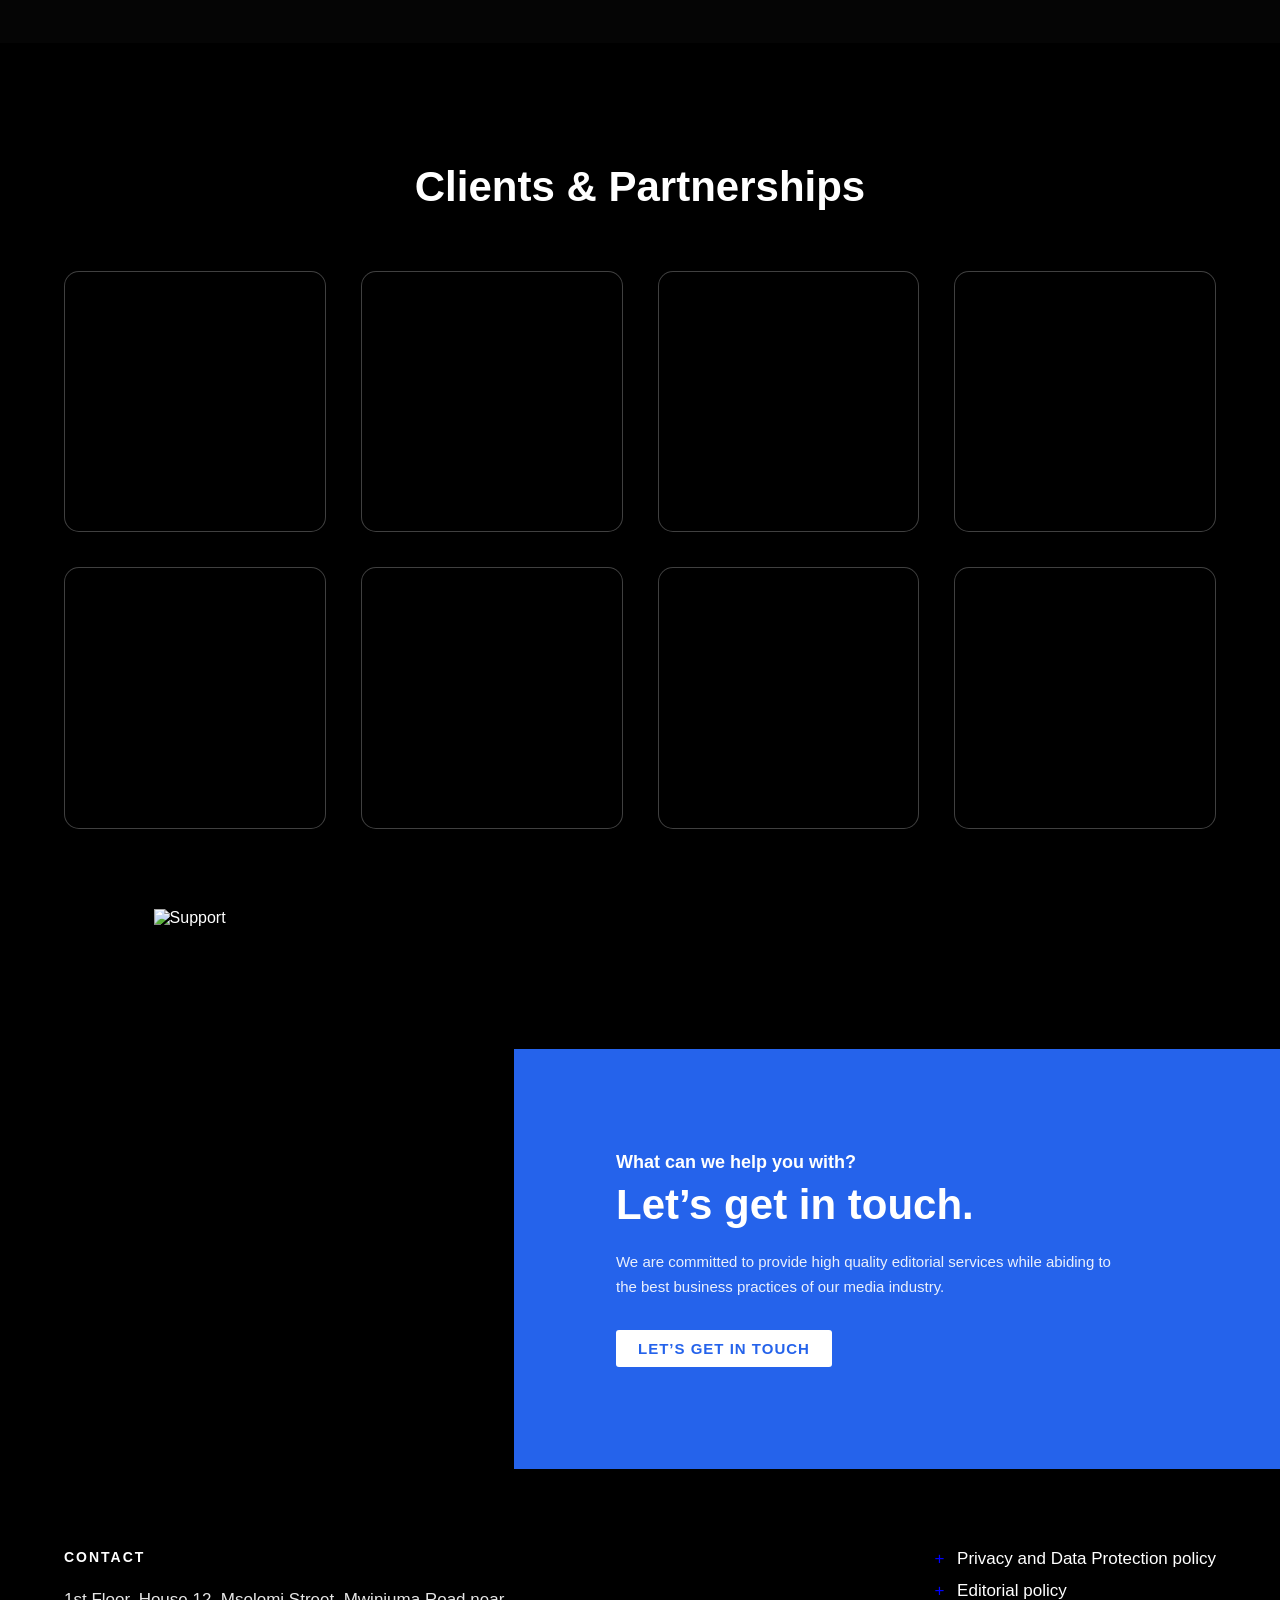
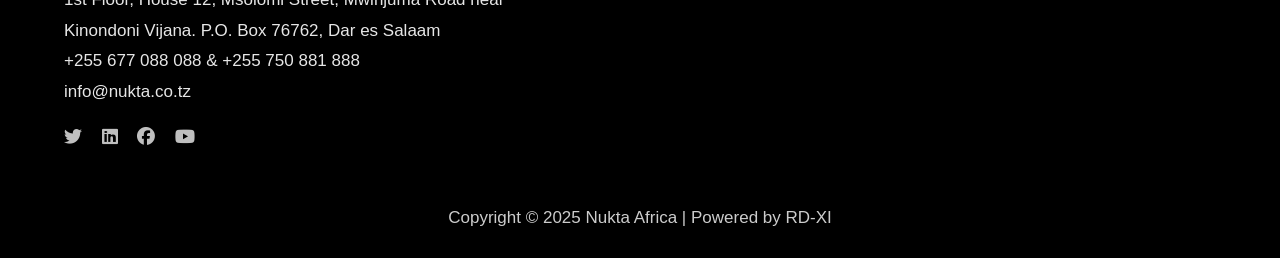
==== commit 005b652a: "redo imports" ====
--- a/index.html
+++ b/index.html
@@ -1,414 +1,414 @@
-<!DOCTYPE html>
-<html lang="en">
-<head>
-    <meta charset="UTF-8">
-    <title>Nukta Africa</title>
-    <meta name="viewport" content="width=device-width, initial-scale=1.0">
-    <meta http-equiv="Cache-Control" content="no-cache, no-store, must-revalidate">
-    <meta http-equiv="Pragma" content="no-cache">
-    <meta http-equiv="Expires" content="0">
-    <link rel="icon" type="image/png" href="/images/logo.png">
-    <link rel="apple-touch-icon" href="/images/logo.png">
-    <link rel="stylesheet" href="/css/style.css">
-    <link rel="stylesheet" href="https://cdnjs.cloudflare.com/ajax/libs/font-awesome/6.5.0/css/all.min.css">
-
-</head>
-<body>
-
-    <div class="menu-overlay" id="menuOverlay" onclick="toggleMenu()"></div>
-
-    <!-- HEADER PLACEHOLDER - Will be loaded by components.js -->
-    <div id="header-placeholder"></div>
-
-<section class="hero">
-
-    <div class="hero-overlay"></div>
-
-    <!-- HERO CONTENT -->
-    <div class="hero-content">
-        <span class="welcome">WELCOME!</span>
-        <h1>Home of digital & data storytelling</h1>
-        <a href="#about" class="hero-btn">READ MORE</a>
-    </div>
-
-</section>
-
-<!-- ===== ABOUT SECTION START ===== -->
-<section class="about-section" id="about">
-
-    <!-- LEFT IMAGE -->
-    <div class="about-image">
-        <img src="/images/about-img.png" alt="About Nukta Africa">
-    </div>
-
-    <!-- RIGHT CONTENT -->
-    <div class="about-content">
-        <span class="about-tag">ABOUT</span>
-
-        <h2>
-            “Let’s grow together” -
-            Improving lives through
-            data and digital storytelling
-        </h2>
-
-        <p class="about-highlight">
-            Nukta Africa is a digital company focused on: - Fact-checking in journalism - Training journalists -
-            Digital storytelling and data-driven narratives - Improving lives through data and digital storytelling
-        </p>
-
-        <p>
-            We provide training and develop digital and data-driven content to improve people’s lives.
-            We are working with journalists, media organisations, NGOs and corporates on creating impactful stories.
-        </p>
-
-        <a href="about.html" class="about-btn">Read More</a>
-    </div>
-
-</section>
-<!-- ===== ABOUT SECTION END ===== -->
-
-
-
-<!-- ===== COMPACT SERVICES SECTION START ===== -->
-<section class="compact-services">
-    
-    <div class="compact-header">
-        <span class="compact-tag">WHAT WE OFFER</span>
-        <h2>Our Services</h2>
-    </div>
-
-    <div class="services-row">
-
-        <!-- SERVICE 1 -->
-        <div class="service-item reveal delay-1">
-            <div class="service-icon-circle">
-                <img src="/images/icon-training.png" alt="Training">
-            </div>
-            <div class="service-info">
-                <span class="service-num">01</span>
-                <h3>Digital & Data Storytelling Trainings</h3>
-                <p>Evidence-based journalism training for individuals, newsrooms, NGOs, and companies on data journalism and multimedia storytelling.</p>
-                <a href="training.html" class="service-link">
-                    Explore <i class="fas fa-arrow-right"></i>
-                </a>
-            </div>
-        </div>
-
-        <!-- SERVICE 2 -->
-        <div class="service-item reveal delay-2">
-            <div class="service-icon-circle">
-                <img src="/images/icon-analytics.png" alt="Analytics">
-            </div>
-            <div class="service-info">
-                <span class="service-num">02</span>
-                <h3>Analytical News Content</h3>
-                <p>Fresh, analytical and data-driven stories through Nukta Habari and Jiko Point on business, technology, and education.</p>
-                <a href="services.html" class="service-link">
-                    Learn More <i class="fas fa-arrow-right"></i>
-                </a>
-            </div>
-        </div>
-
-        <!-- SERVICE 3 -->
-        <div class="service-item reveal delay-3">
-            <div class="service-icon-circle">
-                <img src="/images/marketing.png" alt="Marketing">
-            </div>
-            <div class="service-info">
-                <span class="service-num">03</span>
-                <h3>Advertising Solutions</h3>
-                <p>Targeted advertising solutions for businesses to reach engaged audiences with compelling brand stories and campaigns.</p>
-                <a href="services.html" class="service-link">
-                    Get Started <i class="fas fa-arrow-right"></i>
-                </a>
-            </div>
-        </div>
-
-        <!-- SERVICE 4 -->
-        <div class="service-item reveal delay-4">
-            <div class="service-icon-circle">
-                <img src="/images/complex.png" alt="Data Visualization">
-            </div>
-            <div class="service-info">
-                <span class="service-num">04</span>
-                <h3>Data Visualizations</h3>
-                <p>Transform complex data into compelling visual stories through custom infographics, dashboards, and reports.</p>
-                <a href="impact.html" class="service-link">
-                    View Work <i class="fas fa-arrow-right"></i>
-                </a>
-            </div>
-        </div>
-
-    </div>
-
-</section>
-<!-- ===== COMPACT SERVICES SECTION END ===== -->
-
-
-<!-- ROWS START HERE -->
-
-<section class="portfolio-carousel">
-
-    <div class="carousel-header">
-        <h2>Our Portfolio</h2>
-        <div class="carousel-controls">
-            <button class="carousel-btn prev" id="prevBtn">
-                <i class="fas fa-chevron-left"></i>
-            </button>
-            <button class="carousel-btn next" id="nextBtn">
-                <i class="fas fa-chevron-right"></i>
-            </button>
-        </div>
-    </div>
-
-    <div class="carousel-container">
-        <div class="carousel-track" id="carouselTrack">
-            
-            <!-- SLIDE 1 -->
-            <div class="carousel-slide">
-                <div class="slide-image">
-                    <img src="/images/port_1.jpg" alt="Nukta Habari">
-                    <div class="slide-overlay"></div>
-                </div>
-                <div class="slide-content">
-                    <span class="slide-number">01</span>
-                    <h3>NUKTA HABARI</h3>
-                    <p>Nukta Tanzania provides data-driven news in Swahili on business, technology, safari and education</p>
-                    <a href="https://nukta.co.tz/" class="slide-btn">
-                        Explore <i class="fas fa-arrow-right"></i>
-                    </a>
-                </div>
-            </div>
-
-            <!-- SLIDE 2 -->
-            <div class="carousel-slide">
-                <div class="slide-image">
-                    <img src="/images/port_2.jpg" alt="Nukta Lab">
-                    <div class="slide-overlay"></div>
-                </div>
-                <div class="slide-content">
-                    <span class="slide-number">02</span>
-                    <h3>NUKTA LAB</h3>
-                    <p>At Nukta Africa Lab, we provide consultancy on media development, training and data visualisation services.</p>
-                    <a href="#" class="slide-btn">
-                        Learn More <i class="fas fa-arrow-right"></i>
-                    </a>
-                </div>
-            </div>
-
-            <!-- SLIDE 3 -->
-            <div class="carousel-slide">
-                <div class="slide-image">
-                    <img src="/images/port_3.jpg" alt="Nukta The Podcast">
-                    <div class="slide-overlay"></div>
-                </div>
-                <div class="slide-content">
-                    <span class="slide-number">03</span>
-                    <h3>NUKTA THE PODCAST</h3>
-                    <p>Nukta the Podcast storytells news in swahili. It brings you entertainment content and data driven documentaries.</p>
-                    <a href="https://anchor.fm/nukta-the-podcast" class="slide-btn">
-                        Listen Now <i class="fas fa-arrow-right"></i>
-                    </a>
-                </div>
-            </div>
-
-            <!-- SLIDE 4 -->
-            <div class="carousel-slide">
-                <div class="slide-image">
-                    <img src="/images/port_4.jpg" alt="Nukta TV">
-                    <div class="slide-overlay"></div>
-                </div>
-                <div class="slide-content">
-                    <span class="slide-number">04</span>
-                    <h3>NUKTA TV</h3>
-                    <p>Nukta TV publishes daily news, features and exclusive interviews on business, technology, data, economy, and education.</p>
-                    <a href="https://www.youtube.com/channel/UCBHTjEpNiN-k3giQIPc5A_Q" class="slide-btn">
-                        Watch Now <i class="fas fa-arrow-right"></i>
-                    </a>
-                </div>
-            </div>
-
-            <!-- SLIDE 5 -->
-            <div class="carousel-slide">
-                <div class="slide-image">
-                    <img src="/images/port_5.jpg" alt="Nukta Fakti">
-                    <div class="slide-overlay"></div>
-                </div>
-                <div class="slide-content">
-                    <span class="slide-number">05</span>
-                    <h3>NUKTA FAKTI</h3>
-                    <p>Nukta Fakti is a fact-checking initiative that aims at fighting misinformation in Tanzania.</p>
-                    <a href="#" class="slide-btn">
-                        Read More <i class="fas fa-arrow-right"></i>
-                    </a>
-                </div>
-            </div>
-
-            <!-- SLIDE 6 -->
-            <div class="carousel-slide">
-                <div class="slide-image">
-                    <img src="/images/port_6.jpg" alt="Jiko Point">
-                    <div class="slide-overlay"></div>
-                </div>
-                <div class="slide-content">
-                    <span class="slide-number">06</span>
-                    <h3>JIKO POINT</h3>
-                    <p>An innovative and multimedia platform with a mission to increase the use of clean cooking energy in Tanzania.</p>
-                    <a href="#" class="slide-btn">
-                        Discover <i class="fas fa-arrow-right"></i>
-                    </a>
-                </div>
-            </div>
-
-            <!-- SLIDE 7 -->
-            <div class="carousel-slide">
-                <div class="slide-image">
-                    <img src="/images/port_7.jpg" alt="Kozica">
-                    <div class="slide-overlay"></div>
-                </div>
-                <div class="slide-content">
-                    <span class="slide-number">07</span>
-                    <h3>KOZICA</h3>
-                    <p>The first customized journalism and communication E-Learning platform dedicated to providing emerging communication and journalism skills.</p>
-                    <a href="#" class="slide-btn">
-                        Start Learning <i class="fas fa-arrow-right"></i>
-                    </a>
-                </div>
-            </div>
-
-        </div>
-    </div>
-
-    <!-- Pagination Dots -->
-    <div class="carousel-dots" id="carouselDots"></div>
-
-</section>
-
-<!-- END OF PORTFOLIO SECTION -->
-
-
-<!-- JOURNEY SECTION -->
-<section class="journey-section">
-  <div class="journey-container">
-    <!-- HEADER -->
-    <div class="journey-header">
-      <h2>Our journey so far</h2>
-      <p class="journey-subtitle">Here are some of our achievements so far</p>
-    </div>
-
-    <!-- ACHIEVEMENTS GRID -->
-    <div class="journey-grid">
-      <div class="journey-card" data-aos="fade-up" data-aos-delay="0">
-        <div class="journey-card-icon">
-          <i class="fas fa-users"></i>
-        </div>
-        <div class="journey-card-number" data-target="3000">0</div>
-        <div class="journey-card-suffix">+</div>
-        <h3 class="journey-card-title">Journalists Trained</h3>
-        <p class="journey-card-desc">on fact-checking, multimedia storytelling, digital and data storytelling</p>
-      </div>
-
-      <div class="journey-card" data-aos="fade-up" data-aos-delay="100">
-        <div class="journey-card-icon">
-          <i class="fas fa-chalkboard-teacher"></i>
-        </div>
-        <div class="journey-card-number" data-target="200">0</div>
-        <h3 class="journey-card-title">Training Sessions</h3>
-        <p class="journey-card-desc">conducted for journalism students, communication professionals and other corporate workers</p>
-      </div>
-
-      <div class="journey-card" data-aos="fade-up" data-aos-delay="200">
-        <div class="journey-card-icon">
-          <i class="fas fa-chart-line"></i>
-        </div>
-        <div class="journey-card-number" data-target="1800">0</div>
-        <div class="journey-card-suffix">%</div>
-        <h3 class="journey-card-title">Online Audience Growth</h3>
-        <p class="journey-card-desc">recorded within a year in 2021</p>
-      </div>
-
-      <div class="journey-card" data-aos="fade-up" data-aos-delay="300">
-        <div class="journey-card-icon">
-          <i class="fas fa-graduation-cap"></i>
-        </div>
-        <div class="journey-card-number" data-target="200">0</div>
-        <div class="journey-card-suffix">+</div>
-        <h3 class="journey-card-title">Jiko Class Trainees</h3>
-        <p class="journey-card-desc">a platform providing tutorials on renewable energy and food safety techniques</p>
-      </div>
-
-      <div class="journey-card" data-aos="fade-up" data-aos-delay="400">
-        <div class="journey-card-icon">
-          <i class="fas fa-newspaper"></i>
-        </div>
-        <div class="journey-card-number" data-target="3000">0</div>
-        <div class="journey-card-suffix">+</div>
-        <h3 class="journey-card-title">Articles Published (2023)</h3>
-        <p class="journey-card-desc">of which 75% were data-driven</p>
-      </div>
-
-      <div class="journey-card" data-aos="fade-up" data-aos-delay="500">
-        <div class="journey-card-icon">
-          <i class="fas fa-trophy"></i>
-        </div>
-        <div class="journey-card-number" data-target="34">0</div>
-        <h3 class="journey-card-title">Journalism Awards</h3>
-        <p class="journey-card-desc">won in Data Journalism, business, finance, education, technology, and environmental reporting since 2018</p>
-      </div>
-    </div>
-
-    <div class="journey-footer">
-      <a href="#" class="journey-btn">READ MORE</a>
-    </div>
-  </div>
-</section>
-
-<!-- CLIENTS -->
-
-<section class="clients-section">
-    <div class="clients-overlay"></div>
-
-    <div class="clients-container">
-        <h2>Clients & Partnerships</h2>
-
-        <div class="clients-grid">
-            <div class="client-logo"><img src="/images/partners/1.png" alt=""></div>
-            <div class="client-logo"><img src="/images/partners/2.png" alt=""></div>
-            <div class="client-logo"><img src="/images/partners/3.png" alt=""></div>
-            <div class="client-logo"><img src="/images/partners/4.png" alt=""></div>
-
-            <div class="client-logo"><img src="/images/partners/5.png" alt=""></div>
-            <div class="client-logo"><img src="/images/partners/6.png" alt=""></div>
-            <div class="client-logo"><img src="/images/partners/7.png" alt=""></div>
-            <div class="client-logo"><img src="/images/partners/8.png" alt=""></div>
-        </div>
-    </div>
-</section>
-
-<section class="cta-split">
-    <div class="cta-image">
-        <img src="/images/cta.png" alt="Support">
-    </div>
-
-    <div class="cta-content">
-        <h3>What can we help you with?</h3>
-        <h2>Let’s get in touch.</h2>
-        <p>
-            We are committed to provide high quality editorial services while
-            abiding to the best business practices of our media industry.
-        </p>
-
-        <a href="#" class="cta-btn">LET’S GET IN TOUCH</a>
-    </div>
-</section>
-
-<!-- FOOTER PLACEHOLDER - Will be loaded by components.js -->
-<div id="footer-placeholder"></div>
-
-<script src="/js/components.js"></script>
-<script src="/js/menu.js"></script>
-<script src="/js/index.js"></script>
-<script src="/js/carousel.js"></script>
-
-</body>
-</html>
+<!DOCTYPE html>
+<html lang="en">
+<head>
+    <meta charset="UTF-8">
+    <title>Nukta Africa</title>
+    <meta name="viewport" content="width=device-width, initial-scale=1.0">
+    <meta http-equiv="Cache-Control" content="no-cache, no-store, must-revalidate">
+    <meta http-equiv="Pragma" content="no-cache">
+    <meta http-equiv="Expires" content="0">
+    <link rel="icon" type="image/png" href="images/logo.png">
+    <link rel="apple-touch-icon" href="images/logo.png">
+    <link rel="stylesheet" href="css/style.css">
+    <link rel="stylesheet" href="https://cdnjs.cloudflare.com/ajax/libs/font-awesome/6.5.0/css/all.min.css">
+
+</head>
+<body>
+
+    <div class="menu-overlay" id="menuOverlay" onclick="toggleMenu()"></div>
+
+    <!-- HEADER PLACEHOLDER - Will be loaded by components.js -->
+    <div id="header-placeholder"></div>
+
+<section class="hero">
+
+    <div class="hero-overlay"></div>
+
+    <!-- HERO CONTENT -->
+    <div class="hero-content">
+        <span class="welcome">WELCOME!</span>
+        <h1>Home of digital & data storytelling</h1>
+        <a href="#about" class="hero-btn">READ MORE</a>
+    </div>
+
+</section>
+
+<!-- ===== ABOUT SECTION START ===== -->
+<section class="about-section" id="about">
+
+    <!-- LEFT IMAGE -->
+    <div class="about-image">
+        <img src="images/about-img.png" alt="About Nukta Africa">
+    </div>
+
+    <!-- RIGHT CONTENT -->
+    <div class="about-content">
+        <span class="about-tag">ABOUT</span>
+
+        <h2>
+            “Let’s grow together” -
+            Improving lives through
+            data and digital storytelling
+        </h2>
+
+        <p class="about-highlight">
+            Nukta Africa is a digital company focused on: - Fact-checking in journalism - Training journalists -
+            Digital storytelling and data-driven narratives - Improving lives through data and digital storytelling
+        </p>
+
+        <p>
+            We provide training and develop digital and data-driven content to improve people’s lives.
+            We are working with journalists, media organisations, NGOs and corporates on creating impactful stories.
+        </p>
+
+        <a href="about.html" class="about-btn">Read More</a>
+    </div>
+
+</section>
+<!-- ===== ABOUT SECTION END ===== -->
+
+
+
+<!-- ===== COMPACT SERVICES SECTION START ===== -->
+<section class="compact-services">
+    
+    <div class="compact-header">
+        <span class="compact-tag">WHAT WE OFFER</span>
+        <h2>Our Services</h2>
+    </div>
+
+    <div class="services-row">
+
+        <!-- SERVICE 1 -->
+        <div class="service-item reveal delay-1">
+            <div class="service-icon-circle">
+                <img src="images/icon-training.png" alt="Training">
+            </div>
+            <div class="service-info">
+                <span class="service-num">01</span>
+                <h3>Digital & Data Storytelling Trainings</h3>
+                <p>Evidence-based journalism training for individuals, newsrooms, NGOs, and companies on data journalism and multimedia storytelling.</p>
+                <a href="training.html" class="service-link">
+                    Explore <i class="fas fa-arrow-right"></i>
+                </a>
+            </div>
+        </div>
+
+        <!-- SERVICE 2 -->
+        <div class="service-item reveal delay-2">
+            <div class="service-icon-circle">
+                <img src="images/icon-analytics.png" alt="Analytics">
+            </div>
+            <div class="service-info">
+                <span class="service-num">02</span>
+                <h3>Analytical News Content</h3>
+                <p>Fresh, analytical and data-driven stories through Nukta Habari and Jiko Point on business, technology, and education.</p>
+                <a href="services.html" class="service-link">
+                    Learn More <i class="fas fa-arrow-right"></i>
+                </a>
+            </div>
+        </div>
+
+        <!-- SERVICE 3 -->
+        <div class="service-item reveal delay-3">
+            <div class="service-icon-circle">
+                <img src="images/marketing.png" alt="Marketing">
+            </div>
+            <div class="service-info">
+                <span class="service-num">03</span>
+                <h3>Advertising Solutions</h3>
+                <p>Targeted advertising solutions for businesses to reach engaged audiences with compelling brand stories and campaigns.</p>
+                <a href="services.html" class="service-link">
+                    Get Started <i class="fas fa-arrow-right"></i>
+                </a>
+            </div>
+        </div>
+
+        <!-- SERVICE 4 -->
+        <div class="service-item reveal delay-4">
+            <div class="service-icon-circle">
+                <img src="images/complex.png" alt="Data Visualization">
+            </div>
+            <div class="service-info">
+                <span class="service-num">04</span>
+                <h3>Data Visualizations</h3>
+                <p>Transform complex data into compelling visual stories through custom infographics, dashboards, and reports.</p>
+                <a href="impact.html" class="service-link">
+                    View Work <i class="fas fa-arrow-right"></i>
+                </a>
+            </div>
+        </div>
+
+    </div>
+
+</section>
+<!-- ===== COMPACT SERVICES SECTION END ===== -->
+
+
+<!-- ROWS START HERE -->
+
+<section class="portfolio-carousel">
+
+    <div class="carousel-header">
+        <h2>Our Portfolio</h2>
+        <div class="carousel-controls">
+            <button class="carousel-btn prev" id="prevBtn">
+                <i class="fas fa-chevron-left"></i>
+            </button>
+            <button class="carousel-btn next" id="nextBtn">
+                <i class="fas fa-chevron-right"></i>
+            </button>
+        </div>
+    </div>
+
+    <div class="carousel-container">
+        <div class="carousel-track" id="carouselTrack">
+            
+            <!-- SLIDE 1 -->
+            <div class="carousel-slide">
+                <div class="slide-image">
+                    <img src="images/port_1.jpg" alt="Nukta Habari">
+                    <div class="slide-overlay"></div>
+                </div>
+                <div class="slide-content">
+                    <span class="slide-number">01</span>
+                    <h3>NUKTA HABARI</h3>
+                    <p>Nukta Tanzania provides data-driven news in Swahili on business, technology, safari and education</p>
+                    <a href="https://nukta.co.tz/" class="slide-btn">
+                        Explore <i class="fas fa-arrow-right"></i>
+                    </a>
+                </div>
+            </div>
+
+            <!-- SLIDE 2 -->
+            <div class="carousel-slide">
+                <div class="slide-image">
+                    <img src="images/port_2.jpg" alt="Nukta Lab">
+                    <div class="slide-overlay"></div>
+                </div>
+                <div class="slide-content">
+                    <span class="slide-number">02</span>
+                    <h3>NUKTA LAB</h3>
+                    <p>At Nukta Africa Lab, we provide consultancy on media development, training and data visualisation services.</p>
+                    <a href="#" class="slide-btn">
+                        Learn More <i class="fas fa-arrow-right"></i>
+                    </a>
+                </div>
+            </div>
+
+            <!-- SLIDE 3 -->
+            <div class="carousel-slide">
+                <div class="slide-image">
+                    <img src="images/port_3.jpg" alt="Nukta The Podcast">
+                    <div class="slide-overlay"></div>
+                </div>
+                <div class="slide-content">
+                    <span class="slide-number">03</span>
+                    <h3>NUKTA THE PODCAST</h3>
+                    <p>Nukta the Podcast storytells news in swahili. It brings you entertainment content and data driven documentaries.</p>
+                    <a href="https://anchor.fm/nukta-the-podcast" class="slide-btn">
+                        Listen Now <i class="fas fa-arrow-right"></i>
+                    </a>
+                </div>
+            </div>
+
+            <!-- SLIDE 4 -->
+            <div class="carousel-slide">
+                <div class="slide-image">
+                    <img src="images/port_4.jpg" alt="Nukta TV">
+                    <div class="slide-overlay"></div>
+                </div>
+                <div class="slide-content">
+                    <span class="slide-number">04</span>
+                    <h3>NUKTA TV</h3>
+                    <p>Nukta TV publishes daily news, features and exclusive interviews on business, technology, data, economy, and education.</p>
+                    <a href="https://www.youtube.com/channel/UCBHTjEpNiN-k3giQIPc5A_Q" class="slide-btn">
+                        Watch Now <i class="fas fa-arrow-right"></i>
+                    </a>
+                </div>
+            </div>
+
+            <!-- SLIDE 5 -->
+            <div class="carousel-slide">
+                <div class="slide-image">
+                    <img src="images/port_5.jpg" alt="Nukta Fakti">
+                    <div class="slide-overlay"></div>
+                </div>
+                <div class="slide-content">
+                    <span class="slide-number">05</span>
+                    <h3>NUKTA FAKTI</h3>
+                    <p>Nukta Fakti is a fact-checking initiative that aims at fighting misinformation in Tanzania.</p>
+                    <a href="#" class="slide-btn">
+                        Read More <i class="fas fa-arrow-right"></i>
+                    </a>
+                </div>
+            </div>
+
+            <!-- SLIDE 6 -->
+            <div class="carousel-slide">
+                <div class="slide-image">
+                    <img src="images/port_6.jpg" alt="Jiko Point">
+                    <div class="slide-overlay"></div>
+                </div>
+                <div class="slide-content">
+                    <span class="slide-number">06</span>
+                    <h3>JIKO POINT</h3>
+                    <p>An innovative and multimedia platform with a mission to increase the use of clean cooking energy in Tanzania.</p>
+                    <a href="#" class="slide-btn">
+                        Discover <i class="fas fa-arrow-right"></i>
+                    </a>
+                </div>
+            </div>
+
+            <!-- SLIDE 7 -->
+            <div class="carousel-slide">
+                <div class="slide-image">
+                    <img src="images/port_7.jpg" alt="Kozica">
+                    <div class="slide-overlay"></div>
+                </div>
+                <div class="slide-content">
+                    <span class="slide-number">07</span>
+                    <h3>KOZICA</h3>
+                    <p>The first customized journalism and communication E-Learning platform dedicated to providing emerging communication and journalism skills.</p>
+                    <a href="#" class="slide-btn">
+                        Start Learning <i class="fas fa-arrow-right"></i>
+                    </a>
+                </div>
+            </div>
+
+        </div>
+    </div>
+
+    <!-- Pagination Dots -->
+    <div class="carousel-dots" id="carouselDots"></div>
+
+</section>
+
+<!-- END OF PORTFOLIO SECTION -->
+
+
+<!-- JOURNEY SECTION -->
+<section class="journey-section">
+  <div class="journey-container">
+    <!-- HEADER -->
+    <div class="journey-header">
+      <h2>Our journey so far</h2>
+      <p class="journey-subtitle">Here are some of our achievements so far</p>
+    </div>
+
+    <!-- ACHIEVEMENTS GRID -->
+    <div class="journey-grid">
+      <div class="journey-card" data-aos="fade-up" data-aos-delay="0">
+        <div class="journey-card-icon">
+          <i class="fas fa-users"></i>
+        </div>
+        <div class="journey-card-number" data-target="3000">0</div>
+        <div class="journey-card-suffix">+</div>
+        <h3 class="journey-card-title">Journalists Trained</h3>
+        <p class="journey-card-desc">on fact-checking, multimedia storytelling, digital and data storytelling</p>
+      </div>
+
+      <div class="journey-card" data-aos="fade-up" data-aos-delay="100">
+        <div class="journey-card-icon">
+          <i class="fas fa-chalkboard-teacher"></i>
+        </div>
+        <div class="journey-card-number" data-target="200">0</div>
+        <h3 class="journey-card-title">Training Sessions</h3>
+        <p class="journey-card-desc">conducted for journalism students, communication professionals and other corporate workers</p>
+      </div>
+
+      <div class="journey-card" data-aos="fade-up" data-aos-delay="200">
+        <div class="journey-card-icon">
+          <i class="fas fa-chart-line"></i>
+        </div>
+        <div class="journey-card-number" data-target="1800">0</div>
+        <div class="journey-card-suffix">%</div>
+        <h3 class="journey-card-title">Online Audience Growth</h3>
+        <p class="journey-card-desc">recorded within a year in 2021</p>
+      </div>
+
+      <div class="journey-card" data-aos="fade-up" data-aos-delay="300">
+        <div class="journey-card-icon">
+          <i class="fas fa-graduation-cap"></i>
+        </div>
+        <div class="journey-card-number" data-target="200">0</div>
+        <div class="journey-card-suffix">+</div>
+        <h3 class="journey-card-title">Jiko Class Trainees</h3>
+        <p class="journey-card-desc">a platform providing tutorials on renewable energy and food safety techniques</p>
+      </div>
+
+      <div class="journey-card" data-aos="fade-up" data-aos-delay="400">
+        <div class="journey-card-icon">
+          <i class="fas fa-newspaper"></i>
+        </div>
+        <div class="journey-card-number" data-target="3000">0</div>
+        <div class="journey-card-suffix">+</div>
+        <h3 class="journey-card-title">Articles Published (2023)</h3>
+        <p class="journey-card-desc">of which 75% were data-driven</p>
+      </div>
+
+      <div class="journey-card" data-aos="fade-up" data-aos-delay="500">
+        <div class="journey-card-icon">
+          <i class="fas fa-trophy"></i>
+        </div>
+        <div class="journey-card-number" data-target="34">0</div>
+        <h3 class="journey-card-title">Journalism Awards</h3>
+        <p class="journey-card-desc">won in Data Journalism, business, finance, education, technology, and environmental reporting since 2018</p>
+      </div>
+    </div>
+
+    <div class="journey-footer">
+      <a href="#" class="journey-btn">READ MORE</a>
+    </div>
+  </div>
+</section>
+
+<!-- CLIENTS -->
+
+<section class="clients-section">
+    <div class="clients-overlay"></div>
+
+    <div class="clients-container">
+        <h2>Clients & Partnerships</h2>
+
+        <div class="clients-grid">
+            <div class="client-logo"><img src="images/partners/1.png" alt=""></div>
+            <div class="client-logo"><img src="images/partners/2.png" alt=""></div>
+            <div class="client-logo"><img src="images/partners/3.png" alt=""></div>
+            <div class="client-logo"><img src="images/partners/4.png" alt=""></div>
+
+            <div class="client-logo"><img src="images/partners/5.png" alt=""></div>
+            <div class="client-logo"><img src="images/partners/6.png" alt=""></div>
+            <div class="client-logo"><img src="images/partners/7.png" alt=""></div>
+            <div class="client-logo"><img src="images/partners/8.png" alt=""></div>
+        </div>
+    </div>
+</section>
+
+<section class="cta-split">
+    <div class="cta-image">
+        <img src="images/cta.png" alt="Support">
+    </div>
+
+    <div class="cta-content">
+        <h3>What can we help you with?</h3>
+        <h2>Let’s get in touch.</h2>
+        <p>
+            We are committed to provide high quality editorial services while
+            abiding to the best business practices of our media industry.
+        </p>
+
+        <a href="#" class="cta-btn">LET’S GET IN TOUCH</a>
+    </div>
+</section>
+
+<!-- FOOTER PLACEHOLDER - Will be loaded by components.js -->
+<div id="footer-placeholder"></div>
+
+<script src="js/components.js"></script>
+<script src="js/menu.js"></script>
+<script src="js/index.js"></script>
+<script src="js/carousel.js"></script>
+
+</body>
+</html>
